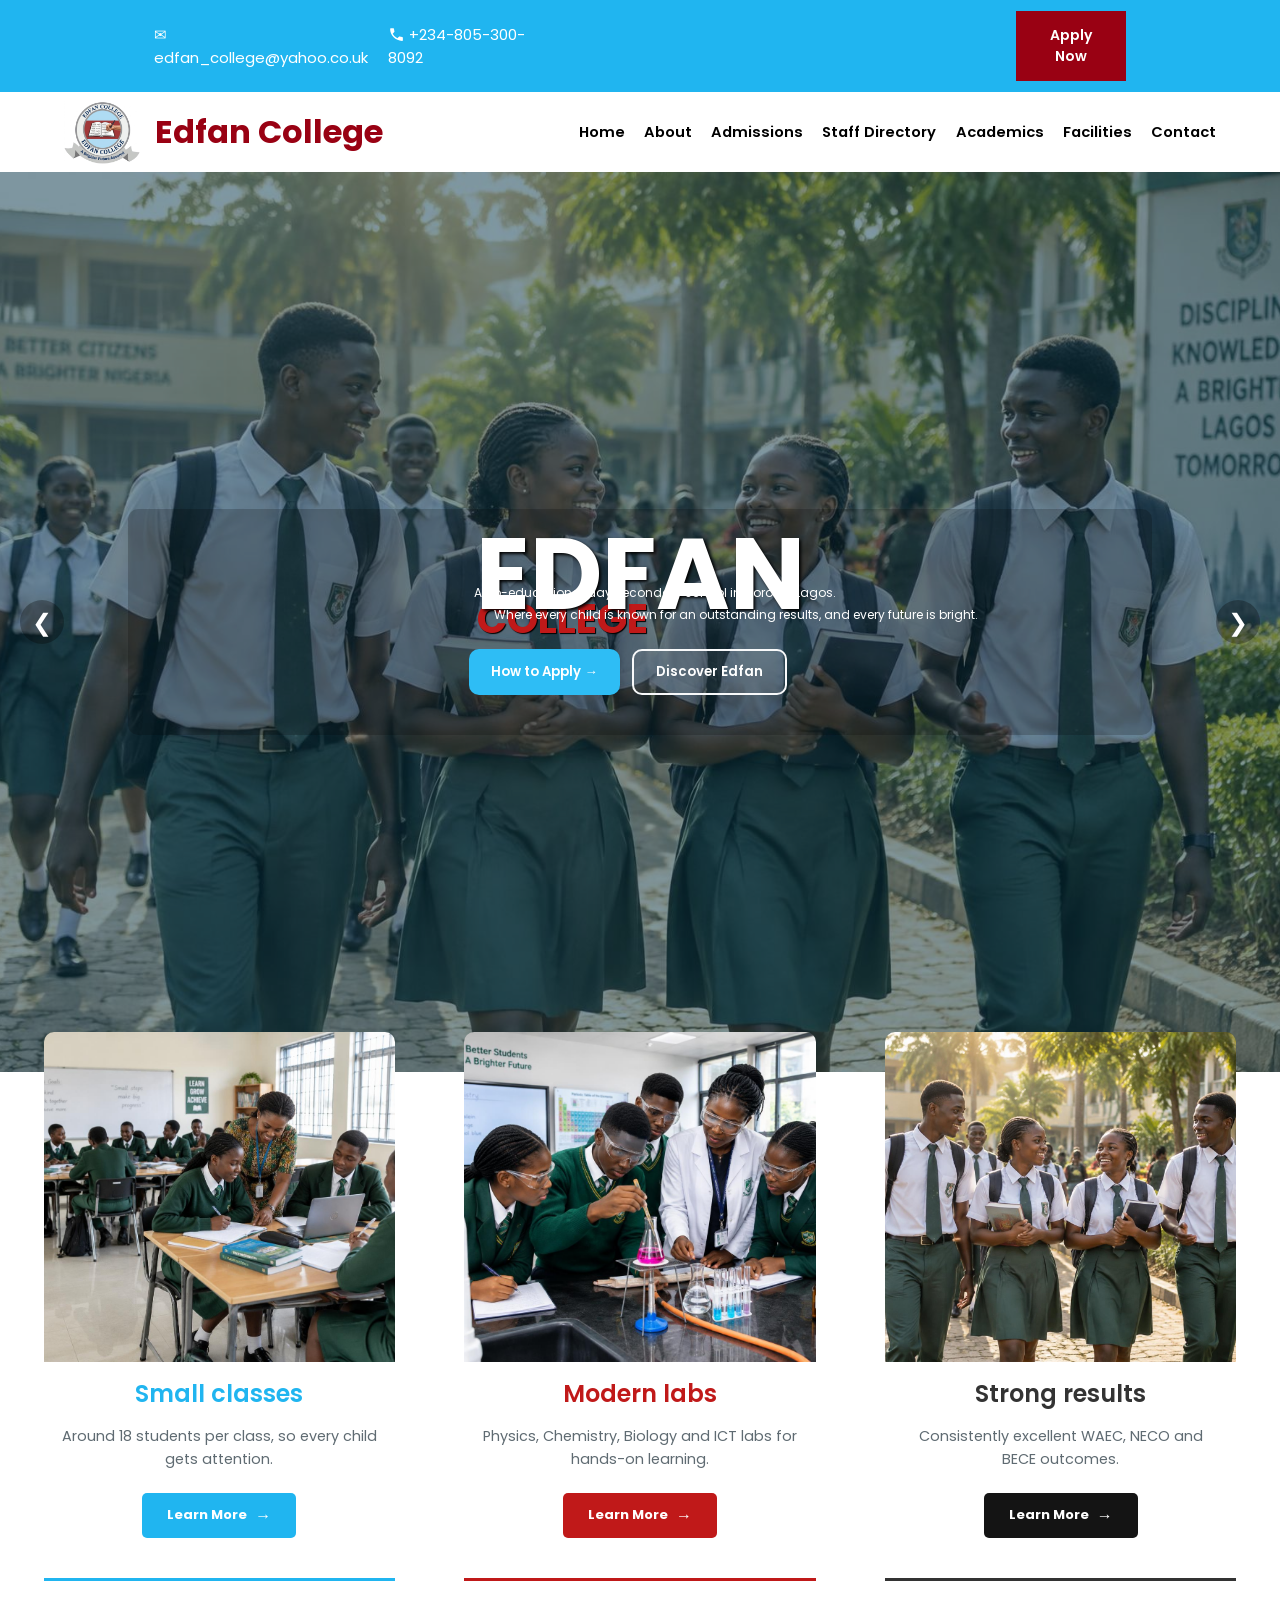
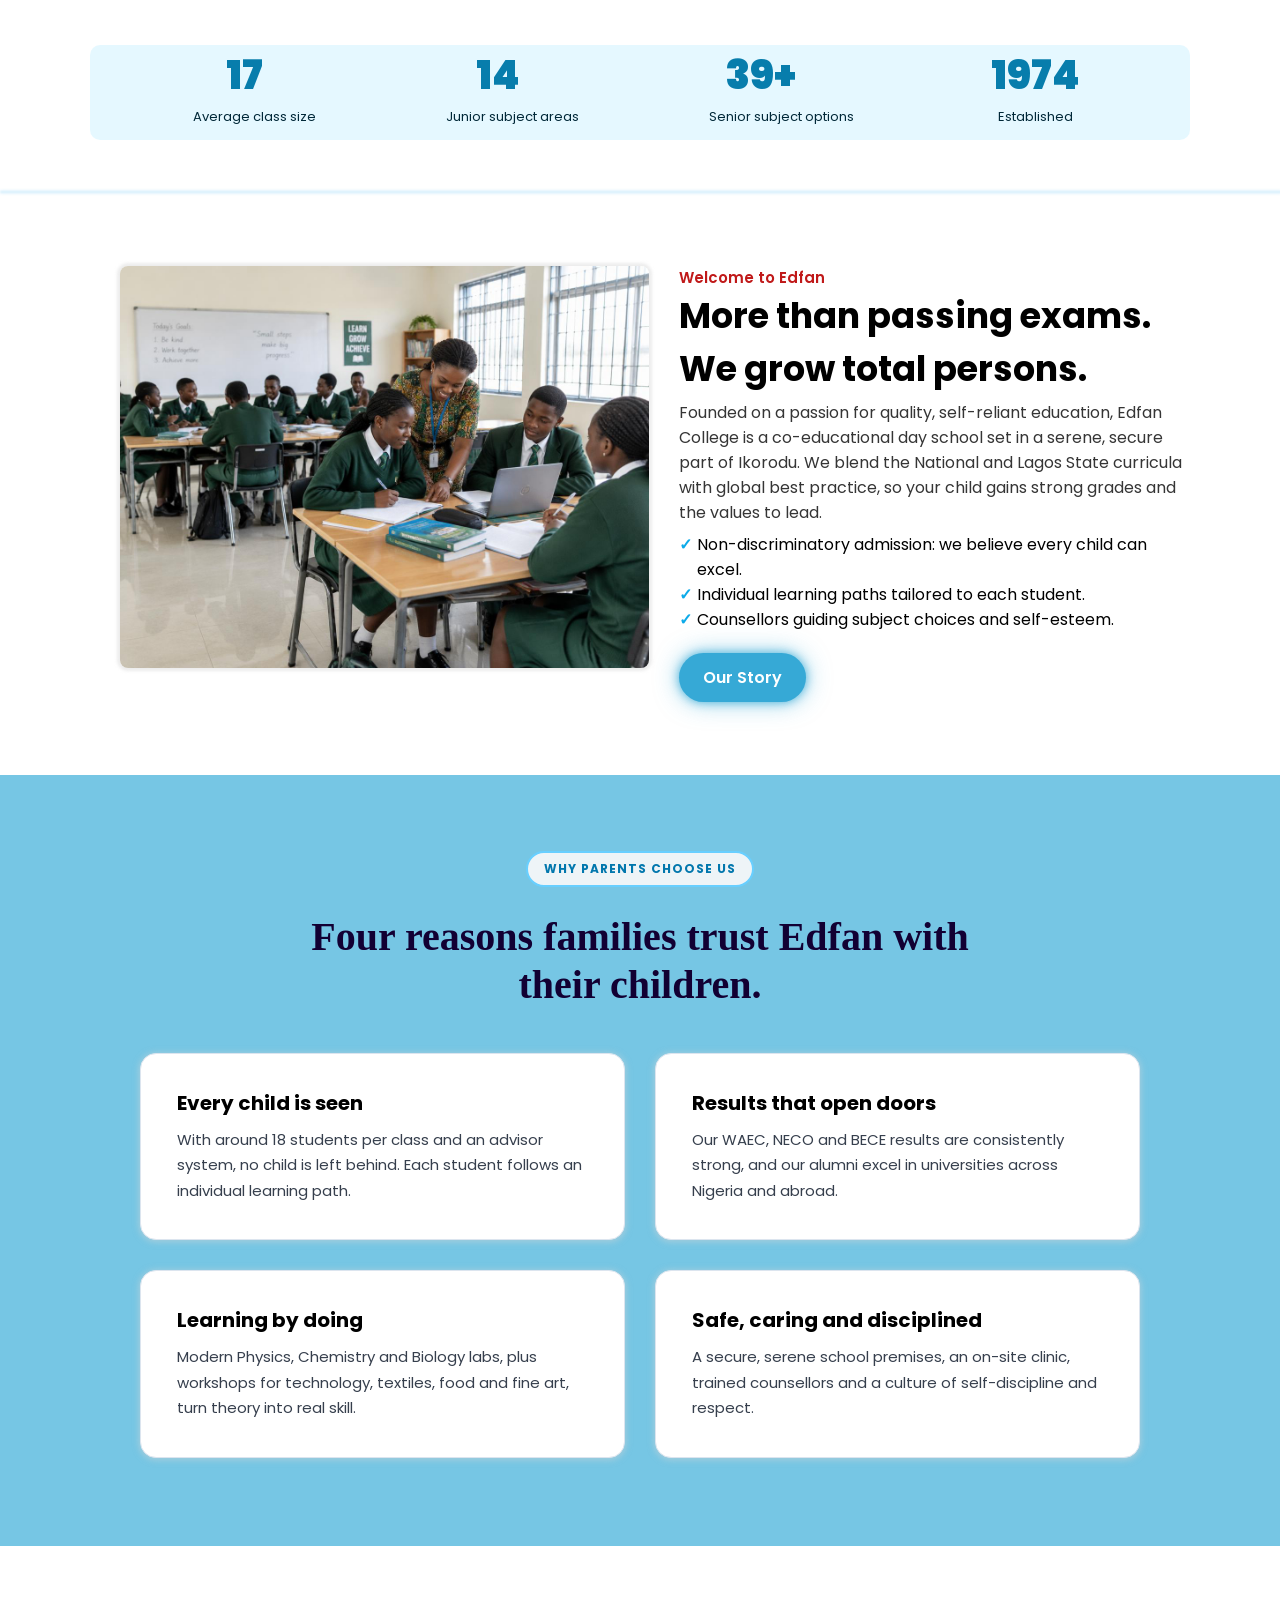
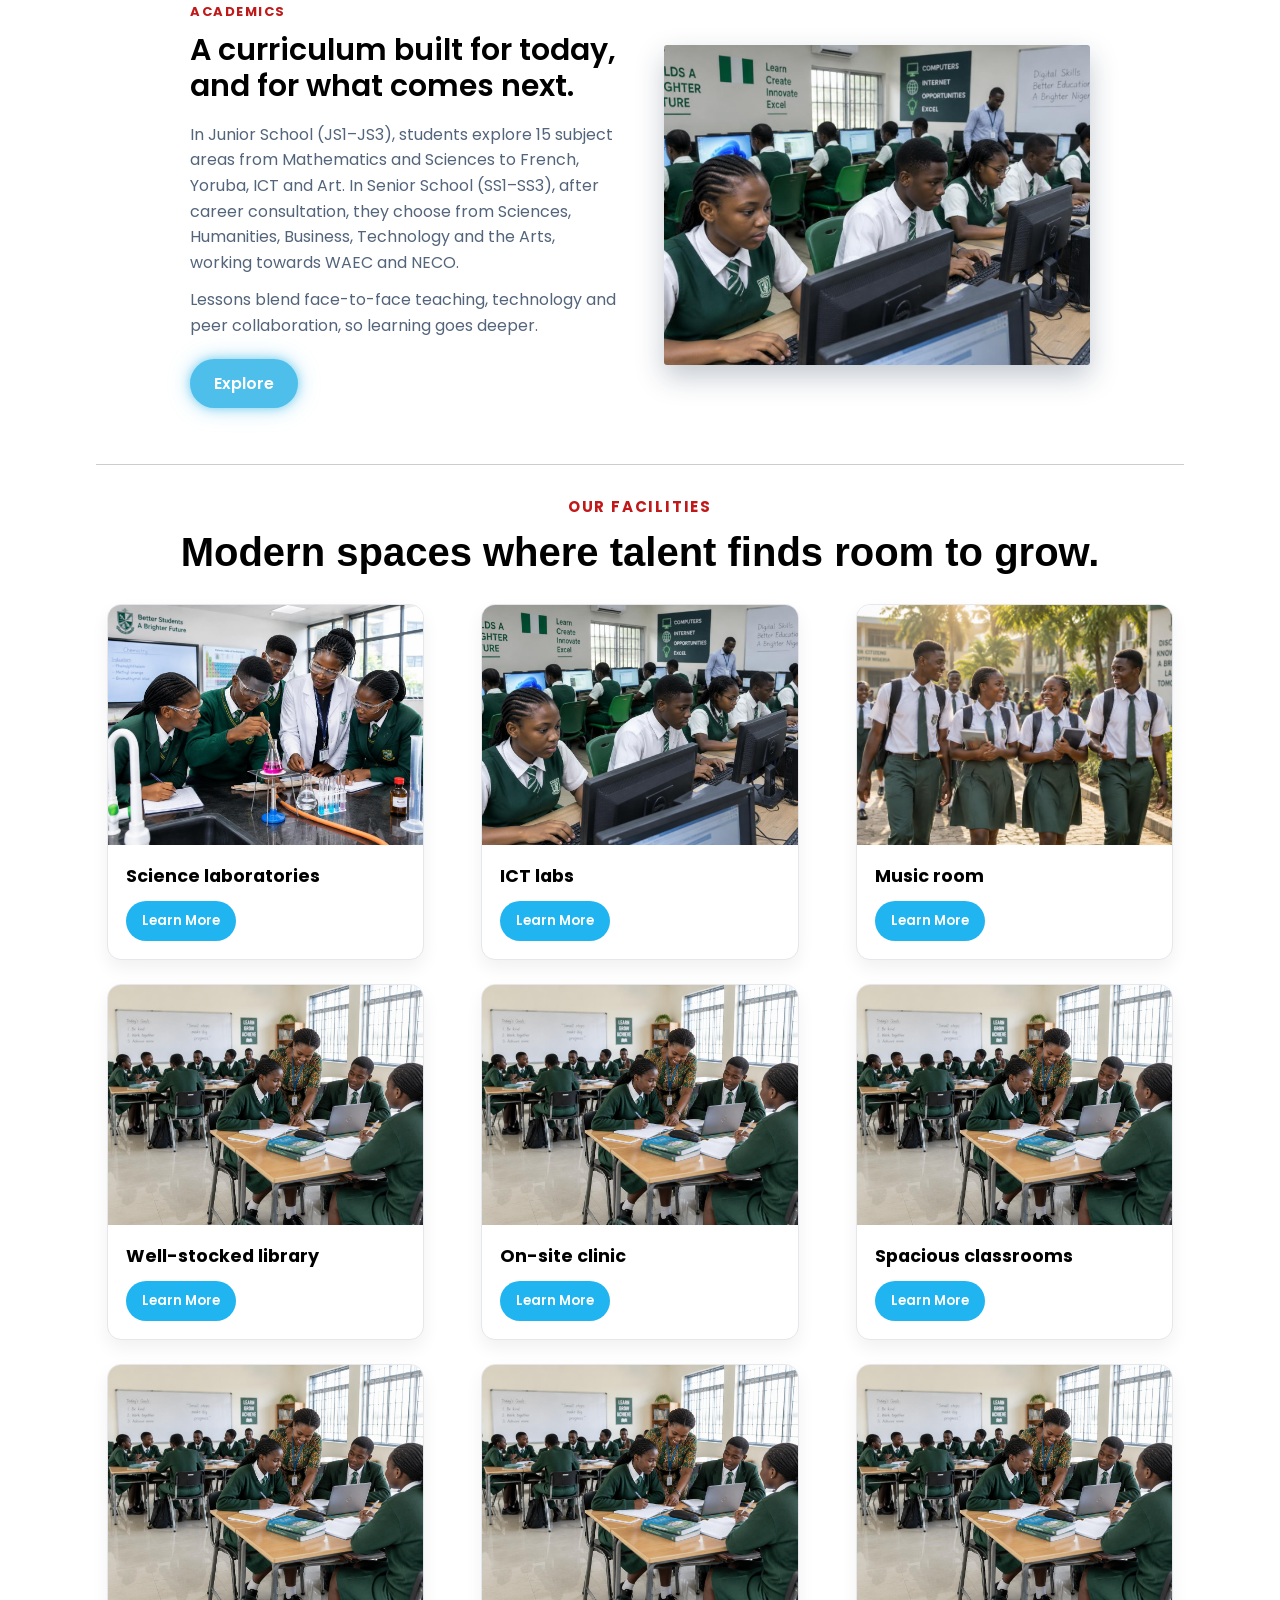
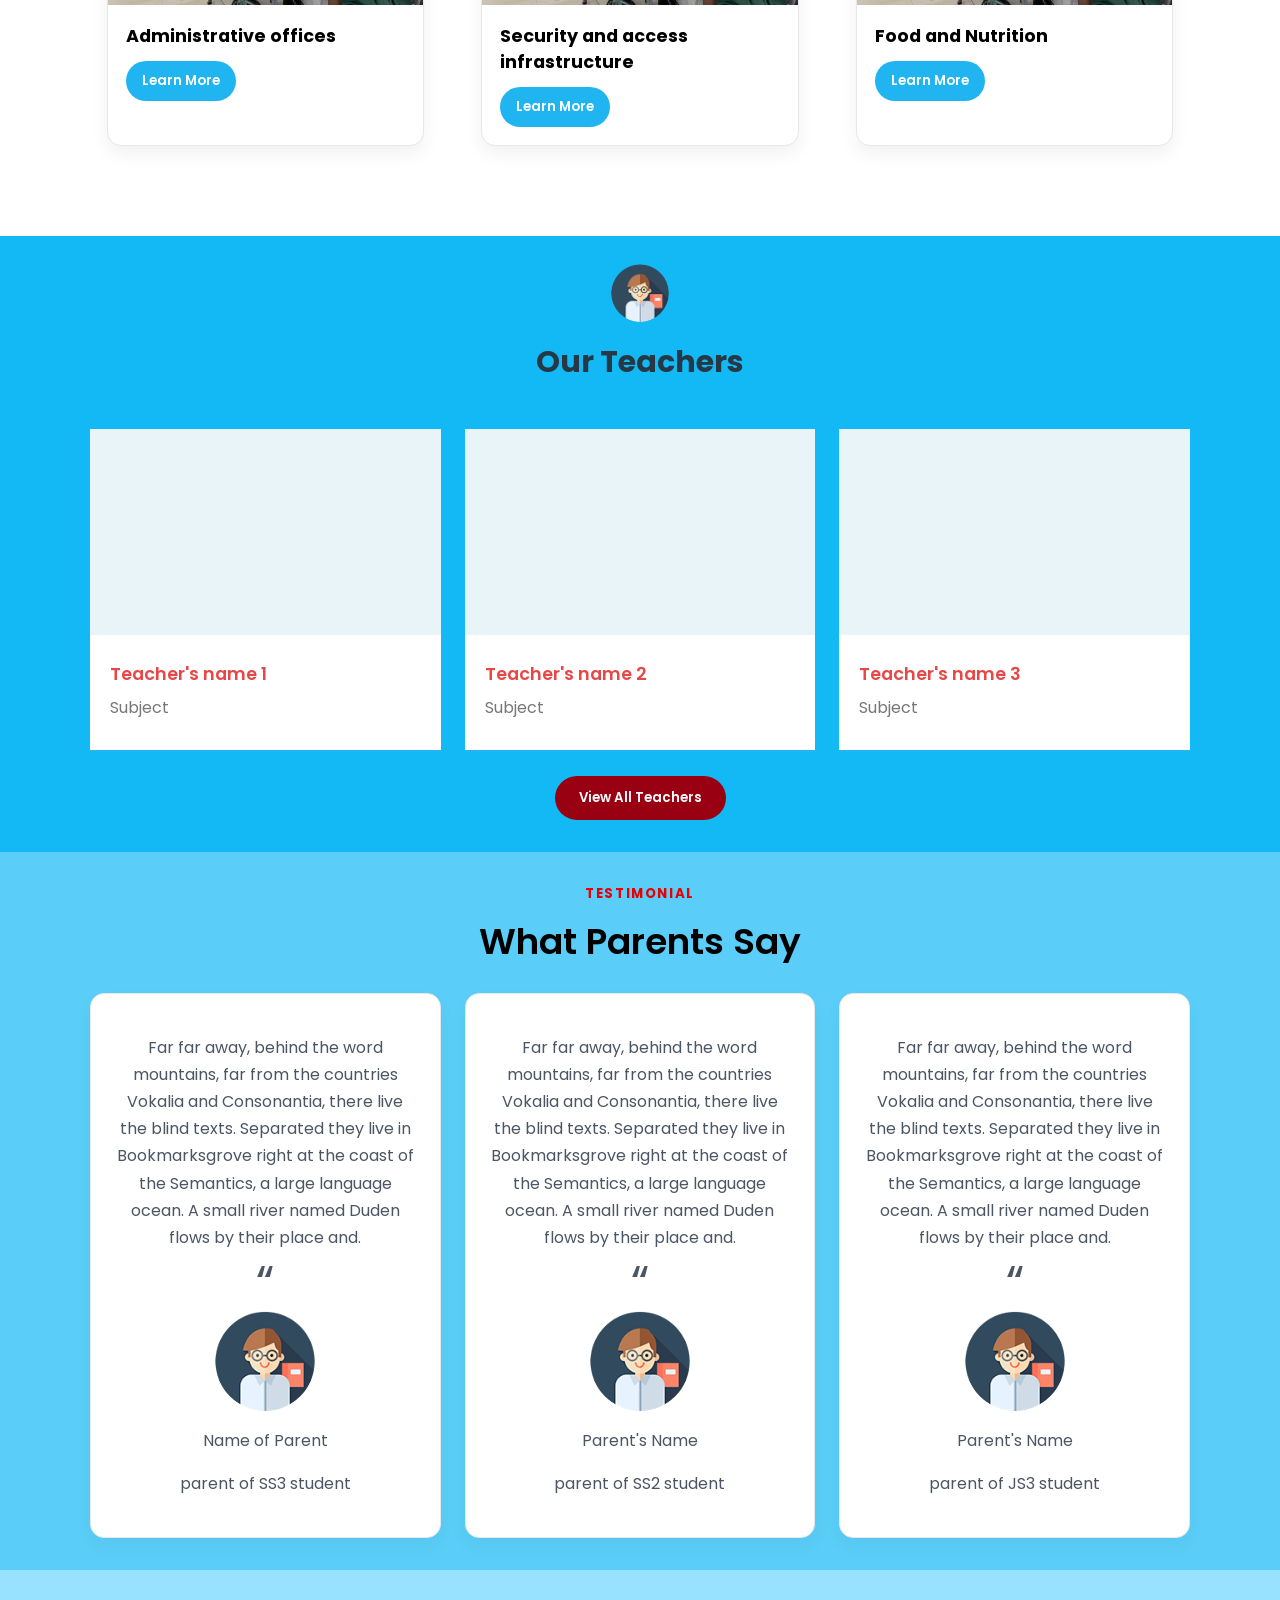
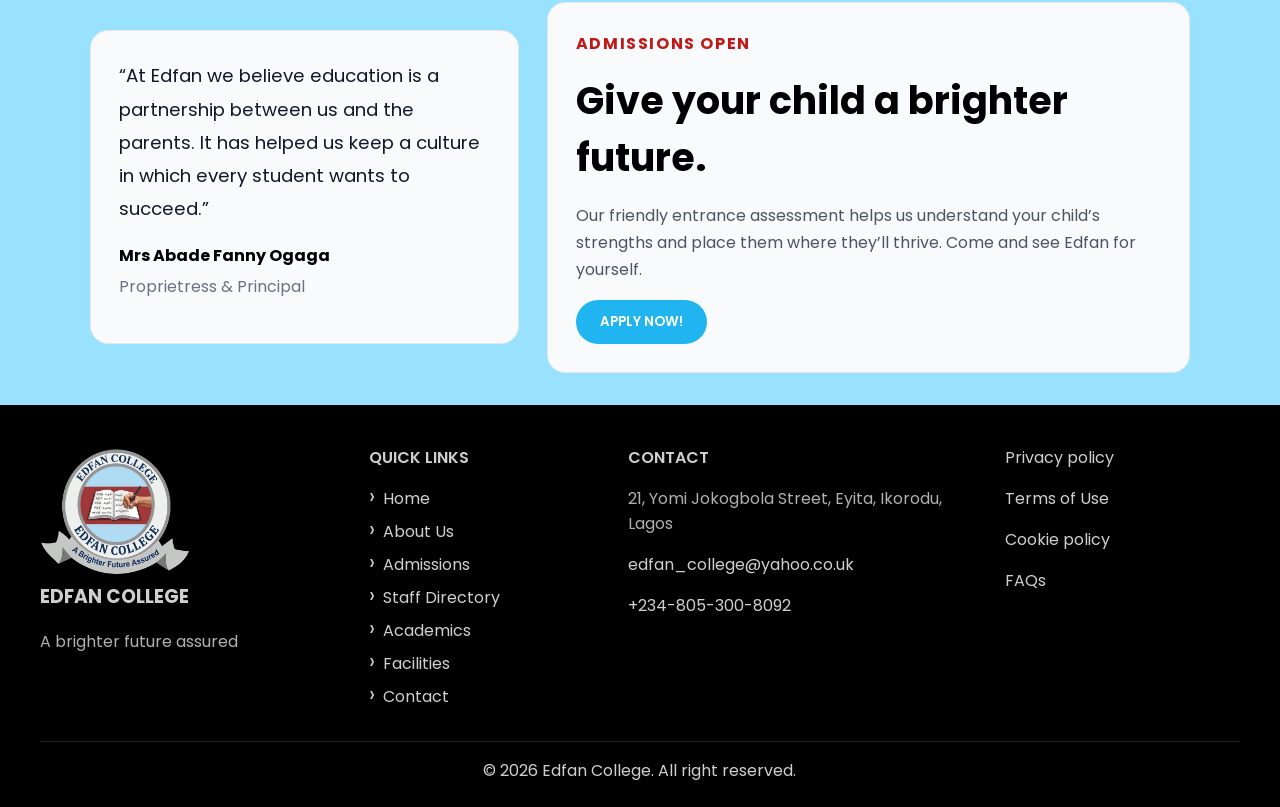
==== index.html @ 5530e199 "edfan edfan" ====
<!DOCTYPE html>
<html lang="en">

<head>
    <meta charset="UTF-8">
    <meta name="viewport" content="width=device-width, initial-scale=1.0">
    <title>Best school in Ikorodu, Lagos</title>
    <link rel="stylesheet" href="Edfanhome.css">
    <link rel="stylesheet" href="https://cdnjs.cloudflare.com/ajax/libs/font-awesome/6.5.1/css/all.min.css">
    <link rel="stylesheet"
        href="https://fonts.googleapis.com/css2?family=Questrial&family=Roboto:wght@400;700&family=Playfair+Display:wght@700&display=swap">
    <link rel="stylesheet" href="https://fonts.googleapis.com/css2?family=Playfair+Display:wght@600;700&display=swap">
    <link href="https://fonts.googleapis.com/css2?family=Poppins:wght@400;600;700&display=swap" rel="stylesheet">
    <link href="https://fonts.googleapis.com/css2?family=Kalam:wght@400;700&display=swap" rel="stylesheet">
</head>

<body id="homepage">
    <header>
        <div class="info-header">
            <p class="email-header">&#9993; edfan_college@yahoo.co.uk</p>
            <div class="phone-block">
            <p class="phone-header"><svg class="phone-icon" xmlns="http://www.w3.org/2000/svg" viewBox="0 0 24 24" aria-hidden="true">
    <path d="M6.62 10.79a15.053 15.053 0 006.59 6.59l2.2-2.2c.27-.27.67-.36 1.02-.24 1.12.37 2.33.57 3.57.57.55 0 1 .45 1 1V20c0 .55-.45 1-1 1-9.39 0-17-7.61-17-17 0-.55.45-1 1-1h3.5c.55 0 1 .45 1 1 0 1.25.2 2.45.57 3.57.11.35.03.74-.25 1.02l-2.2 2.2z"/>
  </svg> +234-805-300-8092</p>
  </div>
            <button id="apply-button" type="button" data-target="#admission">Apply Now</button>
        </div>
    </header>
    <div class="sticky-nav">
        <a href="#home"><img class="sticky-image" src="Edfan new logo.jpg" alt="Edfan College Logo"></a>
        <a class="nav-logo" href="#home">
            <h2 class="sticky-h2">Edfan College</h2>
        </a>
        <button class="nav-toggle" type="button" aria-expanded="false" aria-controls="primary-navigation"
            aria-label="Open navigation menu">
            <span></span>
            <span></span>
            <span></span>
        </button>
        <nav id="primary-navigation">
            <ul>
                <li><a href="#index.html">Home</a></li>
                <li><a href="#about.html">About</a></li>
                <li><a href="#admission.html">Admissions</a></li>
                <li><a href="#staff-directory.html">Staff Directory</a></li>
                <li><a href="#academics.html">Academics</a></li>
                <li><a href="#facilities.html">Facilities</a></li>
                <li><a href="#contact.html">Contact</a></li>
            </ul>
        </nav>
    </div>
    <main>
        <section class="hero-section" id="home">
            <div class="slide slide1"></div>
            <div class="slide slide2"></div>
            <div class="slide slide3"></div>
            <div class="hero-overlay"></div>

            <button class="slide-btn prev" aria-label="Previous image">&#10094;</button>
            <button class="slide-btn next" aria-label="Next image">&#10095;</button>

            <div class="hero-content">
                <div class="hero-text">
                    <h1 class="hero-h1">EDFAN</h1>
                    <h2 class="hero-h2">COLLEGE</h2>
                    <p class="hero-p1">A co-educational day secondary school in Ikorodu, Lagos.</p>
                    <p class="hero-p2">Where every child is known for an outstanding results, and every future is
                        bright.
                    </p>
                </div>

                <div class="hero-actions">
                    <button id="hero-start">How to Apply →</button>
                    <button id="hero-discover">Discover Edfan</button>
                </div>

            </div>
        </section>



        <section class="feature-showcase" id="about">
            <div class="feature-cards">
                <article class="feature-card">
                    <div class="card-image">
                        <img src="classroom.jpg" alt="Pre Kindergarten">
                    </div>
                    <div class="card-body1">
                        <h3 class="title-blue">Small classes</h3>
                        <p>Around 18 students per class, so every child gets attention.</p>
                        <a href="#about" class="learn-more btn-blue">Learn More <span>→</span></a>
                    </div>
                </article>

                <article class="feature-card">
                    <div class="card-image">
                        <img src="labs.jpg" alt="Kindergarten">
                    </div>
                    <div class="card-body2">
                        <h3 class="title-red">Modern labs</h3>
                        <p>Physics, Chemistry, Biology and ICT labs for hands-on learning.</p>
                        <a href="#academics" class="learn-more btn-red">Learn More <span>→</span></a>
                    </div>
                </article>

                <article class="feature-card">
                    <div class="card-image">
                        <img src="hero.jpg" alt="Elementary">
                    </div>
                    <div class="card-body3">
                        <h3 class="title-orange">Strong results</h3>
                        <p>Consistently excellent WAEC, NECO and BECE outcomes.</p>
                        <a href="#admission" class="learn-more btn-orange">Learn More <span>→</span></a>
                    </div>
                </article>
            </div>
        </section>

        <div class="statistics">
            <div id="class">
                <h2>18</h2>
                <p>Average class size</p>
            </div>
            <div id="subject">
                <h2>15</h2>
                <p>Junior subject areas</p>
            </div>
            <div id="sub-options">
                <h2>40+</h2>
                <p>Senior subject options</p>
            </div>
            <div id="establish">
                <h2>2008</h2>
                <p>Established</p>
            </div>
        </div>
        <div class="line-divider"></div>
        <article class="about-section">
            <div class="about-edfan">
                <img src="classroom.jpg" alt="Edfan school premises">
                <p id="about-welcome">Welcome to Edfan</p>
                <h2>More than passing exams. We grow total persons.</h2>
                <p>Founded on a passion for quality, self-reliant education, Edfan College is a co-educational day
                    school set in a serene, secure part of Ikorodu. We blend the National and Lagos State curricula with
                    global best practice, so your child gains strong grades and the values to lead.</p>
                <ul>
                    <li><span>✓</span>Non-discriminatory admission: we believe every child can excel.</li>
                    <li><span>✓</span>Individual learning paths tailored to each student.</li>
                    <li><span>✓</span>Counsellors guiding subject choices and self-esteem.</li>
                </ul>
                <button class="about-story-button" type="button">Our Story</button>
            </div>
        </article>

        <section class="parents">
            <div class="child">
                <p>Why parents choose us</p>
                <h3>Four reasons families trust Edfan with their children.</h3>
                <div>
                    <h3>Every child is seen</h3>
                    <p>With around 18 students per class and an advisor system, no child is left behind.
                        Each student follows an individual learning path.</p>
                </div>
                <div>
                    <h3>Results that open doors</h3>
                    <p>Our WAEC, NECO and BECE results are consistently strong, and our alumni excel in universities
                        across
                        Nigeria and abroad.</p>
                </div>
                <div>
                    <h3>Learning by doing</h3>
                    <p>Modern Physics, Chemistry and Biology labs, plus workshops for technology, textiles, food and
                        fine
                        art, turn theory into real skill.</p>
                </div>
                <div>
                    <h3>Safe, caring and disciplined</h3>
                    <p>A secure, serene school premises, an on-site clinic, trained counsellors and a culture of
                        self-discipline and respect.</p>
                </div>
            </div>
        </section>
        <article class="academics" id="academics">
            <div class="academics-content">
                <p>Academics</p>
                <h3>A curriculum built for today, and for what comes next.</h3>
                <p>In Junior School (JS1–JS3), students explore 15 subject areas from Mathematics and Sciences to
                    French, Yoruba, ICT and Art. In Senior School (SS1–SS3), after career consultation, they choose from
                    Sciences, Humanities, Business, Technology and the Arts, working towards WAEC and NECO.</p>
                <p>Lessons blend face-to-face teaching, technology and peer collaboration, so learning goes deeper.</p>
                <button class="academics-story-button" type="button">Explore</button>
                <img src="ICT lab.jpg" alt="Edfan students learning together in a science laboratory">
            </div>
        </article>
        <section class="facilities" id="facilities">
            <p>Our Facilities</p>
            <h3>Modern spaces where talent finds room to grow.</h3>
            <div class="facility-grid">
                <div class="facility-item">
                    <img src="labs.jpg" alt="Science lab pic">
                    <h4>Science laboratories</h4>
                    <button type="button">Learn More</button>
                </div>
                <div class="facility-item">
                    <img src="ICT lab.jpg" alt="Ict labs pic">
                    <h4>ICT labs</h4>
                    <button type="button">Learn More</button>
                </div>
                <div class="facility-item">
                    <img src="hero.jpg" alt="Music room pic">
                    <h4>Music room</h4>
                    <button type="button">Learn More</button>
                </div>
                <div class="facility-item">
                    <img src="classroom.jpg" alt="Library-pic">
                    <h4>Well-stocked library</h4>
                    <button type="button">Learn More</button>
                </div>
                <div class="facility-item">
                    <img src="classroom.jpg" alt="Clinic pic">
                    <h4>On-site clinic</h4>
                    <button type="button">Learn More</button>
                </div>
                <div class="facility-item">
                    <img src="classroom.jpg" alt="Spacious classrooms pic">
                    <h4>Spacious classrooms</h4>
                    <button type="button">Learn More</button>
                </div>
                <div class="facility-item">
                    <img src="classroom.jpg" alt="administrative office">
                    <h4>Administrative offices</h4>
                    <button type="button">Learn More</button>
                </div>
                <div class="facility-item">
                    <img src="classroom.jpg" alt="security pic">
                    <h4>Security and access infrastructure</h4>
                    <button type="button">Learn More</button>
                </div>
                <div class="facility-item">
                    <img src="classroom.jpg" alt="food and nutrition pic">
                    <h4>Food and Nutrition</h4>
                    <button type="button">Learn More</button>
                </div>
            </div>
        </section>
        <section class="teachers" id="staff-directory">
            <img class="teachers-title-avatar" src="teacher-title.png" alt="">
            <h2>Our Teachers</h2>
            <div class="teacher-grid">
                <div class="teacher-card">
                    <div class="teacher-photo" aria-hidden="true"></div>
                    <div class="teacher-info">
                        <p>Teacher's name 1</p>
                        <p>Subject</p>
                    </div>
                </div>
                <div class="teacher-card">
                    <div class="teacher-photo" aria-hidden="true"></div>
                    <div class="teacher-info">
                        <p>Teacher's name 2</p>
                        <p>Subject</p>
                    </div>
                </div>
                <div class="teacher-card">
                    <div class="teacher-photo" aria-hidden="true"></div>
                    <div class="teacher-info">
                        <p>Teacher's name 3</p>
                        <p>Subject</p>
                    </div>
                </div>
            </div>
            <button type="button">View All Teachers</button>
        </section>
        <section class="testimonials">
            <h5>TESTIMONIAL</h5>
            <p class="testimonial-heading">What Parents Say</p>
            <div class="testimonial-grid">
                <article class="testimonial-card">
                    <p>Far far away, behind the word mountains, far from the countries Vokalia and Consonantia, there
                        live
                        the blind texts. Separated they live in Bookmarksgrove right at the coast of the Semantics, a
                        large
                        language ocean.
                        A small river named Duden flows by their place and.</p>
                    <p class="quote-mark">“</p>
                    <img class="parent1" src="teacher-title.png" alt="image of parent 1">
                    <p>Name of Parent</p>
                    <p>parent of SS3 student</p>
                </article>
                <article class="testimonial-card">
                    <p>Far far away, behind the word mountains, far from the countries Vokalia and Consonantia, there
                        live
                        the blind texts. Separated they live in Bookmarksgrove right at the coast of the Semantics, a
                        large
                        language ocean.
                        A small river named Duden flows by their place and.</p>
                    <p class="quote-mark">“</p>
                    <img class="parent2" src="teacher-title.png" alt="image of parent 2">
                    <p>Parent's Name</p>
                    <p>parent of SS2 student</p>
                </article>
                <article class="testimonial-card">
                    <p>Far far away, behind the word mountains, far from the countries Vokalia and Consonantia, there
                        live
                        the blind texts. Separated they live in Bookmarksgrove right at the coast of the Semantics, a
                        large
                        language ocean.
                        A small river named Duden flows by their place and.</p>
                    <p class="quote-mark">“</p>
                    <img class="parent3" src="teacher-title.png" alt="image of parent 3">
                    <p>Parent's Name</p>
                    <p>parent of JS3 student</p>
                </article>
            </div>
        </section>
        <section class="admissions" id="admission">
            <div class="admission-quote">
                <p>“At Edfan we believe education is a partnership between us and the parents.
                    It has helped us keep a culture in which every student wants to succeed.”</p>
                <p>Mrs Abade Fanny Ogaga</p>
                <p>Proprietress & Principal</p>
            </div>
            <div class="admission-panel">
                <p>Admissions open</p>
                <h3>Give your child a brighter future.</h3>
                <p>Our friendly entrance assessment helps us understand your child’s strengths and place them where
                    they’ll thrive.
                    Come and see Edfan for yourself.</p>
                <button type="button">APPLY NOW!</button>
            </div>
        </section>
    </main>
    <footer id="contact">
        <div class="footer-brand">
            <img src="Edfan footer logo.png" alt="Edfan College logo" height="130px" width="150px">
            <h3>EDFAN COLLEGE</h3>
            <p>A brighter future assured</p>
        </div>
        <div class="footer-links">
            <p>QUICK LINKS</p>
            <ul>
                <li><a href="#home">Home</a></li>
                <li><a href="#about">About Us</a></li>
                <li><a href="#admission">Admissions</a></li>
                <li><a href="#staff-directory">Staff Directory</a></li>
                <li><a href="#academics">Academics</a></li>
                <li><a href="#facilities">Facilities</a></li>
                <li><a href="#contact">Contact</a></li>
            </ul>
        </div>
        <div class="footer-contact">
            <p>CONTACT</p>
            <p>21, Yomi Jokogbola Street, Eyita, Ikorodu, Lagos</p>
            <p><a href="mailto:edfan_college@yahoo.co.uk">edfan_college@yahoo.co.uk</a></p>
            <p><a href="tel:+2348053008092">+234-805-300-8092</a></p>
        </div>
        <div class="footer-meta">
            <p><a href="#privacy">Privacy policy</a></p>
            <p><a href="#terms">Terms of Use</a></p>
            <p><a href="#cookies">Cookie policy</a></p>
            <p><a href="#faqs">FAQs</a></p>
        </div>
        <p class="copyright">&copy; 2026 Edfan College. All right reserved.</p>
    </footer>
    <script src="Edfan.js"></script>
</body>

</html>
---- Edfanhome.css ----
*{
    font-family: 'poppins';
}

body {
    margin: 0;
    padding: 0;
    position: relative;
    top: 0;
    font-family: 'Poppins';

    button {
        font-family: 'poppins';
    }

    header {
        margin: 0;
    }

    .info-header {
        background-color: rgb(32, 181, 240);
        margin-top: 0px;
        display: flex;
        flex-direction: row;
        align-items: center;
        font-size: 15px;
        color: white;

    }

    .email-header {
        margin: 0;
        margin-left: 450px;
        font-family: 'poppins';
    }

    .phone-block {
        display: flex;
        flex-direction: row;
        justify-content: center;
        align-items: center;
        padding: 0;
        box-sizing: border-box;
    }

    .phone-header {
        padding-left: 20px;
        color: white;
        font-family: 'poppins';
    }

    .phone-icon {
        position: relative;
        top: 3px;
        fill: white;
        height: auto;
        width: clamp(10px, 1.5vw, 17px)
    }

    #apply-button {
        position: relative;
        top: 0px;
        padding: 17px;
        margin-left: 450px;
        background-color: rgb(153, 1, 19);
        border: none;
        cursor: pointer;
        color: white;
        font-size: 14px;
        font-weight: 600;
        height: 100%;

    }

    #apply-button:hover {
        background-color: rgb(250, 26, 26);
    }

    .sticky-nav {
        display: flex;
        flex-direction: row;
        align-items: center;
        text-align: center;
        position: sticky;
        top: 0;
        z-index: 1000;
        background-color: white;
    }

    .sticky-nav a {
        text-decoration: none;

    }

    .sticky-image {
        height: 90px;
        width: 110px;
        margin-left: 110px;
        margin-top: 3px;
        margin-bottom: 3px;
    }

    .sticky-h2 {
        text-decoration: none;
        color: rgb(153, 1, 19);
        margin-right: 0px;
        margin-top: 0;
        margin-left: 3px;
        margin-bottom: 0;
        padding: 0;
        font-size: 35px;
        font-family: 'poppins';
    }

    li {
        display: flex;
    }

    ul {
        margin-top: 0;
        margin-bottom: 0;
        padding-left: 0;

    }

    nav ul {
        display: flex;
        flex-direction: row;
        text-align: center;
        align-items: center;
        gap: 26px;
        text-decoration: none;
        list-style: none;
        margin-left: 185px;

    }

    nav a {
        text-decoration: none;
        color: black;
        font-weight: 600;
        font-size: 18px;
        font-family: 'poppins';

    }

    nav a:hover {
        color: darkred;
    }

    .nav-logo {
        display: flex;
        text-decoration: none;
    }

    .hero-section {
        position: relative;
        /* the slides and overlay are positioned inside this */
        width: 100%;
        margin: 0;
        height: 100dvh;
        overflow: hidden;
        /* keeps the images inside the hero */
        display: flex;
        justify-content: center;
        align-items: center;
        text-align: center;
        flex-direction: column;
    }

    #hero-start {
        position: relative;
        z-index: 2;
        padding: 20px 30px;
        font-size: 18px;
        color: black;
        margin-right: 8px;
        margin-left: 100px;
        background-color: rgb(46, 189, 245);
        border: none;
        border-radius: 10px;
        color: white;
        font-weight: 600;
        font-family: 'poppins';
        cursor: pointer;
    }

    #hero-discover {
        position: relative;
        z-index: 2;
        padding: 20px 30px;
        font-size: 18px;
        color: black;
        margin-right: 100px;
        background-color: rgba(255, 255, 255, 0.068);
        border: 2px solid rgb(248, 249, 250);
        border-radius: 10px;
        color: white;
        font-weight: 600;
        font-family: 'poppins';
        cursor: pointer;
    }

    #hero-start #hero-discover {
        top: -10px;
        padding: 20px 30px;
        font-size: 18px;
        box-shadow: 0px 0px 1.5px 1px gray;
        border-radius: 8px;
        transition: transform 0.1s ease;

    }

    #hero-start:hover {
        background-color: gray;
        color: white;
    }

    #hero-discover:hover {
        background-color: gray;
    }

    #hero-start:hover,
    #hero-discover:hover {
        transform: translateY(-2px);
    }

    #hero-start:active,
    #hero-discover:active {
        animation: bounce 0.2s ease;
    }

    @keyframes bounce {
        0% {
            transform: translateY(0);
        }

        30% {
            transform: translateY(-12px);
        }

        50% {
            transform: translateY(0);
        }

        70% {
            transform: translateY(-6px);
        }

        100% {
            transform: translateY(-0);
        }
    }

    .hero-content {
        background-color: rgba(0, 0, 0, 0.2);
        border-radius: 10px;
        width: 80%;
        height: 65%;
        padding: 0;
        box-sizing: border-box;
        width: min(90%, 1000px);
        height: auto;
        padding: clamp(28px, 5vw, 60px) 24px;
    }

    .hero-section {
        height: auto;
        min-height: min(100svh, 900px);
    }


    .hero-h1 {
        margin: 0;
        font-size: clamp(64px, 11vw, 70px);
        margin: 0;
        position: relative;
        z-index: 2;
        color: white;
        padding: 0;
        margin-bottom: 0;
        font-size: 130px;
        font-family: 'poppins';
        text-shadow: 2px 2.2px 3.4px rgb(2, 2, 2);
    }


    .hero-h2 {
        top: 0;
        padding: 0;
        font-size: clamp(34px, 5vw, 40px);
        line-height: 1.15;
    }


    .hero-p1 {
        top: 0;
        max-width: 720px;
        margin: 12px auto 0;
        font-size: clamp(14px, 1.5vw, 18px);
        line-height: 1.6;
    }

    .hero-p2 {
        top: 0;
        max-width: 720px;
        margin: 24px auto 0;
        font-size: clamp(14px, 1.5vw, 16px);
        line-height: 1.6;
    }

    .hero-actions {
        position: relative;
        margin-top: -50px;
        margin-bottom: 30px;
        transform: translateX(-12px);
    }



    #hero-start,
    #hero-discover {
        margin: 10px 6px 0;
        padding: 12.6px 21.6px;
        font-size: 14.4px;
    }

    #hero-start {
        margin-left: 100px;
    }


    /* Slides fade in and out when the "active" class is added or removed */
    .slide {
        position: absolute;
        inset: 0;
        background-size: cover;
        background-position: center;
        opacity: 0;
        z-index: 0;
        transition: opacity 1s ease;
    }

    .slide.active {
        opacity: 1;
    }

    /* Arrow buttons */
    .slide-btn {
        position: absolute;
        top: 50%;
        transform: translateY(-50%);
        z-index: 3;
        background: rgba(0, 0, 0, 0.3);
        color: white;
        border: none;
        border-radius: 50%;
        width: 44px;
        height: 44px;
        font-size: 24px;
        cursor: pointer;
    }

    .slide-btn:hover {
        background: rgba(0, 0, 0, 0.6);
    }

    .prev {
        left: 20px;
    }

    .next {
        right: 20px;
    }

    .slide1 {
        background-image: url("hero.jpg");
        animation-delay: 0s;
    }

    .slide2 {
        background-image: url("ICT lab.jpg");
        animation-delay: 7s;
        /* starts when slide 1 finishes */
    }

    .slide3 {
        background-image: url("labs.jpg");
        animation-delay: 14s;
    }

    /* The transparent skyblue layer over all the images */
    .hero-overlay {
        position: absolute;
        inset: 0;
        background-color: rgba(2, 51, 71, 0.5);
        /* skyblue at 50% opacity */
        z-index: 1;
    }

    /* The text sits above the overlay */
    .hero-content {
        position: relative;
        z-index: 2;
    }

    .feature-showcase {
        background: white;
        padding: 0 0 40px;
        margin-bottom: 0px;
    }

    .feature-cards {
        width: min(1250px, calc(100% - 48px));
        max-width: 1250px;
        margin: 0 auto;
        display: grid;
        grid-template-columns: repeat(3, minmax(0, 1fr));
        gap: 30px;
        align-items: start;
    }

    .feature-card {
        position: relative;
        top: -40px;
        z-index: 2;
        box-sizing: border-box;
        width: 90%;
        justify-self: center;
        background: transparent;
        padding: 0 0 0;
        margin-right: 0;
        margin-bottom: 0px;
        border-radius: 10px 10px 0px 0px;

    }

    .card-image {
        width: 100%;
        height: 330px;
        overflow: hidden;
        border-radius: 10px 10px 0 0;
    }

    .card-image img {
        width: 100%;
        height: 100%;
        object-fit: cover;
        display: block;
    }

    .card-body1 {
        text-align: center;
        padding: 18px 18px 0;
        border-bottom: 3px solid rgb(32, 181, 240);
    }

    .card-body2 {
        text-align: center;
        padding: 18px 18px 0;
        border-bottom: 3px solid rgb(192, 25, 25);
    }

    .card-body3 {
        text-align: center;
        padding: 18px 18px 0;
        border-bottom: 3px solid rgb(51, 51, 51);
    }

    .card-body1,
    .card-body2,
    .card-body3 {
        padding-bottom: 40px;

    }

    .card-body1 h3,
    .card-body2 h3,
    .card-body3 h3 {
        margin: 0 0 16px;
        font-size: clamp(1.5rem, 0.5vw, 2rem);
        line-height: 1.2;
        font-weight: 600;
        font-family: 'poppins';
    }

    .title-blue {
        color: rgb(32, 181, 240);
    }

    .title-red {
        color: rgb(192, 25, 25);
    }

    .title-orange {
        color: rgb(51, 51, 51);
    }

    .card-body1 p,
    .card-body2 p,
    .card-body3 p {
        margin: 0 auto 22px;
        max-width: 340px;
        color: #5f6b72;
        font-size: 0.9rem;
        line-height: 1.6;
        font-family: 'poppins';
    }

    .learn-more {
        display: inline-flex;
        align-items: center;
        justify-content: center;
        min-width: 150px;
        padding: 10px 2px;
        border-radius: 5px;
        color: #fff;
        font-weight: 700;
        text-decoration: none;
        font-size: 13px;
        font-family: 'poppins';
        margin: 0 auto;
        transition: transform 0.2s ease, opacity 0.2s ease;
    }

    .learn-more:hover {
        transform: translateY(-1px);
        opacity: 0.95;
    }

    .learn-more span {
        margin-left: 8px;
        font-size: 1rem;


    }

    .btn-blue {
        background: rgb(32, 181, 240);

    }

    .btn-red {
        background: rgb(192, 25, 25);
    }

    .btn-orange {
        background: rgb(20, 20, 20);
    }

    @media (max-width: 900px) {
        .feature-cards {
            grid-template-columns: repeat(2, minmax(0, 1fr));
        }

        .card-image {
            height: 280px;
        }
    }

    @media (max-width: 600px) {
        .feature-showcase {
            padding: 0 14px 24px;
        }

        .feature-cards {
            grid-template-columns: 1fr;
            gap: 18px;
        }

        .feature-card {
            top: 20px;
        }

        .card-image {
            height: 220px;
        }

        .card-body1,
        .card-body2,
        .card-body3 {
            padding-top: 16px;
        }

        .card-body1 h3,
        .card-body2 h3,
        .card-body3 h3 {
            font-size: 1.25rem;
        }

        .card-body1 p,
        .card-body2 p,
        .card-body3 p {
            font-size: 0.8rem;
        }

        .learn-more {
            min-width: 60px;
            padding: 10px;
        }
    }

    @keyframes slideFade {
        0% {
            opacity: 0;
        }

        5% {
            opacity: 1;
        }

        /* fades in */
        33% {
            opacity: 1;
        }

        /* stays visible for about 7 seconds */
        38% {
            opacity: 0;
        }

        /* fades out while the next image fades in */
        100% {
            opacity: 0;
        }
    }

    .about-edfan {}

    .about-edfan img {
        position: relative;
        z-index: 2;
        float: left;
        max-width: 65%;
        max-height: 65%;
        min-width: 40%;
        min-height: 40%;
        margin: 30px;
        margin-top: -20px;
        margin-bottom: 0;
        overflow-y: scroll;
        border-radius: 8px;
        box-shadow: 0px 0px 3px 3px #dddddd85;
    }

    .about-edfan p,
    .about-edfan h2 {
        font-family: 'poppins';
        margin: auto;
    }

    .about-edfan h2 {
        font-size: 35px;
    }

    #about-welcome {
        color: rgb(192, 25, 25);
        margin-top: -20px;
        font-weight: 600;
        font-size: 15px;
    }

    .about-edfan p {
        color: #353535;
        margin-top: 5px;
        font-size: 16px;
    }

    .about-section {
        width: min(1100px, calc(100% - 48px));
        margin-left: auto;
        margin-right: auto;
        flex-wrap: wrap;
        max-width: 1100px;
        display: flex;
        margin-top: 130px;
    }

    .about-edfan {
        width: 100%;
        display: flow-root;
    }

    .about-edfan ul {
        margin-bottom: 0;
        margin-top: 7px;
        font-size: 16px;
    }

    .about-story-button {
        margin-top: 18px;
        padding: 12px 24px;
        border: 0;
        border-radius: 25px;
        background-color: rgb(91, 193, 233);
        color: #fff;
        font: inherit;
        font-weight: 600;
        cursor: pointer;
        transition: background-color 180ms ease, transform 180ms ease;
        transform: translateY(3px);
        background-color: #36a9d6;
        box-shadow: 0 0 10px rgba(54, 169, 214, 0.8), 0 0 24px rgba(54, 169, 214, 0.55);
        animation: button-glow 2.4s ease-in-out infinite;
    }

    .about-story-button:hover {
        background-color: #0481b3;
        transform: translateY(-2px);
    }

    .about-edfan span {
        color: rgb(12, 170, 233);
        padding: 0px 5px;
        padding-left: 0;
        font-weight: 600;
    }

    .statistics {
        width: min(1100px, calc(100% - 48px));
        margin-top: 0px;
        margin-bottom: 30px;
        display: flex;
        flex-direction: row;
        gap: 130px;
        max-width: 1100px;
        margin-left: auto;
        margin-right: auto;
        box-sizing: border-box;
        background-color: rgba(4, 182, 252, 0.1);
        justify-content: center;
        border-radius: 10px;
        position: relative;
        top: -16px;
        z-index: 5;
        flex-wrap: wrap;
    }

    @media (max-width: 1000px) {
        .statistics {
            margin-top: 50px;
        }
    }


    #class #subject #sub-options #establish {
        display: flex;
        flex-direction: column;
        justify-content: center;
        text-align: center;
        padding: 0 20px;
        margin-top: auto;
        margin-bottom: auto;

    }


    #class h2,
    #subject h2,
    #sub-options h2,
    #establish h2 {
        box-sizing: border-box;
        display: flex;
        flex-direction: column;
        justify-content: center;
        align-items: center;
        width: 4ch;
        margin-bottom: 2px;
        margin-top: 0;
        font-family: 'poppins';
        font-size: 40px;
        font-weight: 900;
        font-variant-numeric: tabular-nums;
        color: rgb(7, 125, 172);

    }

    #class p,
    #subject p,
    #sub-options p,
    #establish p {
        color: rgb(0, 40, 56);
        font-family: 'poppins';
        font-size: 13px;
        text-align: center;
        margin-top: 0;
    }

    .line-divider {
        box-shadow: 1px 6px 3px 1px #39aff350;
    }

    .parents {
        background-color: #76c6e4;
        position: relative;
        top: -130px;
        padding: 76px 24px 88px;
    }

    @media (max-width: 1000px) {
        .about-edfan img {
            display: block;
            float: none;
            width: 100%;
            max-width: 560px;
            max-height: none;
            min-width: 0;
            min-height: 0;
            height: auto;
            margin: 0 0 24px;
        }

        .about-section {
            margin-bottom: 48px;
        }

        .parents {
            top: 0;
        }
    }


    .child {
        display: grid;
        grid-template-columns: repeat(2, minmax(0, 1fr));
        gap: 30px;
        width: min(100%, 1000px);
        margin: 0 auto;

    }

    .child>p,
    .child>h3 {
        grid-column: 1 / -1;
        text-align: center;
        font-family: 'poppins', sans-serif;
    }

    .child>p {
        justify-self: center;
        margin: 0;
        padding: 7px 16px;
        border: 2px solid #68cfff;
        border-radius: 999px;
        background-color: #eef4f7;
        color: #0277ad;
        font-size: 12px;
        font-weight: 700;
        letter-spacing: 0.08em;
        text-transform: uppercase;
    }

    .child>h3 {
        max-width: 720px;
        margin: -4px auto 14px;
        color: #120033;
        font-family: 'sans-serif';
        font-size: clamp(28px, 4vw, 40px);
        line-height: 1.2;
    }

    .child>div {
        padding: 36px;
        border: 1px solid #dce5ef;
        border-radius: 16px;
        background-color: #fff;
        box-shadow: 0px 1px 6px 1px rgba(214, 214, 214, 0.507);
        transition: border-color 180ms ease, box-shadow 180ms ease, transform 180ms ease;
    }

    .child>div:hover {
        transform: translateY(-3px);
        border-color: #a9dcb6;
        box-shadow: 0 12px 28px rgba(20, 43, 73, 0.08);
    }

    .child>div h3 {
        margin: 0 0 10px;
        color: #000000;
        font-family: 'poppins';
        font-size: 20px;
        line-height: 1.35;
    }

    .child>div p {
        margin: 0;
        color: #363f4d;
        font-size: 15px;
        line-height: 1.7;
    }

    @media (max-width: 600px) {
        .parents {
            padding: 56px 18px;
        }

        .child {
            grid-template-columns: 1fr;
            gap: 16px;
        }

        .child>div {
            padding: 22px;
        }
    }

    .facilities {
        width: min(1100px, calc(100% - 48px));
        margin: 0 auto 90px;
        margin-top: 30px;
    }

    .facilities>p,
    .facilities>h3 {
        text-align: center;
        margin: 0 auto;
        font-family: 'poppins';
    }

    .facilities>p {
        margin-bottom: 10px;
        color: rgb(192, 25, 25);
        font-size: 15px;
        font-weight: 700;
        letter-spacing: 0.12em;
        text-transform: uppercase;
    }

    .facilities>h3 {
        margin-bottom: 28px;
        font-size: clamp(28px, 4vw, 40px);
        line-height: 1.2;
        font-family: 'Gill Sans', 'Gill Sans MT', Calibri, 'Trebuchet MS', sans-serif;
        font-weight: 900;
    }

    .facility-grid {
        display: grid;
        grid-template-columns: repeat(3, minmax(0, 1fr));
        gap: 24px;
    }

    .facility-item {
        width: 90%;
        justify-self: center;
        background: #ffffff;
        border: 1px solid #e5e7eb;
        border-radius: 14px;
        overflow: hidden;
        box-shadow: 0 8px 18px rgba(15, 23, 42, 0.06);
        transition: transform 220ms ease, box-shadow 220ms ease, border-color 220ms ease;
    }

    .facility-item:hover,
    .facility-item:focus-within {
        transform: translateY(-6px);
        border-color: #9bd8f2;
        box-shadow: 0 16px 30px rgba(15, 23, 42, 0.14);
    }

    .facility-item img {
        width: 100%;
        height: 240px;
        object-fit: cover;
        display: block;
        transition: transform 300ms ease;
    }

    .facility-item:hover img,
    .facility-item:focus-within img {
        transform: scale(1.03);
    }

    .facility-item h4 {
        margin: 18px 18px 12px;
        font-size: 1.1rem;
        font-family: 'poppins', sans-serif;
    }

    .facility-item button {
        margin: 0 18px 18px;
        padding: 10px 16px;
        border: none;
        border-radius: 999px;
        background: rgb(32, 181, 240);
        color: #fff;
        font-weight: 600;
        cursor: pointer;
        transition: background-color 180ms ease, transform 180ms ease, box-shadow 180ms ease;
    }

    .facility-item button:hover,
    .facility-item button:focus-visible {
        background: #006fa3;
        transform: translateY(-2px);
        box-shadow: 0 5px 12px rgba(0, 111, 163, 0.3);
    }

    @media (prefers-reduced-motion: reduce) {

        .facility-item,
        .facility-item img,
        .facility-item button {
            transition: none;
        }

        .facility-item:hover,
        .facility-item:focus-within,
        .facility-item button:hover,
        .facility-item button:focus-visible {
            transform: none;
        }

        .facility-item:hover img,
        .facility-item:focus-within img {
            transform: none;
        }
    }

    @media (max-width: 700px) {
        .facility-grid {
            grid-template-columns: 1fr 1fr;
        }
    }

    @media (max-width: 500px) {
        .facility-grid {
            grid-template-columns: 1fr;
        }
    }

    .teachers {
        box-sizing: border-box;
        width: 100%;
        margin: 0 0 90px;
        padding: 28px max(24px, calc((100% - 1100px) / 2)) 32px;
        background: #13b9f5;
        color: #263746;
        text-align: center;

        margin-bottom: 0;
    }

    .teachers-title-avatar {
        display: block;
        width: 58px;
        height: 58px;
        margin: 0 auto 18px;
        border-radius: 50%;
    }

    .teachers h2 {
        margin: 0 0 44px;
        color: #263746;
        font-size: clamp(24px, 3vw, 30px);
    }

    .teacher-grid {
        display: grid;
        grid-template-columns: repeat(3, minmax(0, 1fr));
        gap: 24px;
        margin-bottom: 24px;
    }

    .teacher-card {
        overflow: hidden;
        border: 0;
        border-bottom: 2px solid #20b5f0;
        border-radius: 0;
        background: #fff;
    }

    .teacher-photo {
        min-height: 206px;
        background: #e8f4f8;
    }

    .teacher-info {
        padding: 26px 20px 30px;
        text-align: left;
    }

    .teacher-card p:first-child {
        margin: 0 0 8px;
        color: #e74747;
        font-size: 1.1rem;
        font-weight: 600;
    }

    .teacher-card p:last-child {
        margin: 0;
        color: #777;
    }

    .teachers button {
        padding: 12px 24px;
        border: none;
        border-radius: 999px;
        background: rgb(153, 1, 19);
        color: #fff;
        font-weight: 600;
        cursor: pointer;
    }

    .testimonials {
        box-sizing: border-box;
        width: 100%;
        margin: 0 0 90px;
        padding: 32px max(24px, calc((100% - 1100px) / 2));
        text-align: center;
        background-color: #5acef8;
        margin-bottom: 0;
    }

    .testimonials h5 {
        margin: 0 0 10px;
        color: rgb(230, 0, 0);
        letter-spacing: 0.12em;
    }

    .testimonial-heading {
        margin: 0 0 24px;
        font-size: clamp(28px, 4vw, 36px);
        font-weight: 600;
    }

    .testimonial-grid {
        display: grid;
        grid-template-columns: repeat(3, minmax(0, 1fr));
        gap: 24px;
    }

    .testimonial-card {
        background: #fff;
        border: 1px solid #e5e7eb;
        border-radius: 14px;
        padding: 24px;
        box-shadow: 0 8px 18px rgba(15, 23, 42, 0.04);
    }

    .testimonial-card p {
        color: #4b5563;
        line-height: 1.7;
    }

    .quote-mark {
        font-size: 48px;
        color: rgb(32, 181, 240);
        line-height: 0.7 !important;
        margin: 10px 0 !important;
    }

    .testimonial-card img {
        display: block;
        margin: 0 auto 10px;
    }

    .admissions {
        box-sizing: border-box;
        width: 100%;
        margin: 0 0 90px;
        padding: 32px max(24px, calc((100% - 1100px) / 2));
        display: grid;
        grid-template-columns: 1.2fr 1.8fr;
        gap: 28px;
        align-items: center;
        background-color: #98e2ff;
        margin-bottom: 0;
    }

    .admission-quote,
    .admission-panel {
        background: #f8fafc;
        border: 1px solid #e5e7eb;
        border-radius: 18px;
        padding: 28px;
    }

    .admission-quote p:first-child {
        margin-top: 0;
        font-size: 1.15rem;
        line-height: 1.8;
        color: #111827;
    }

    .admission-quote p:nth-child(2) {
        margin-bottom: 0;
        font-weight: 700;
    }

    .admission-quote p:last-child {
        margin-top: 6px;
        color: #6b7280;
    }

    .admission-panel p:first-child {
        color: rgb(192, 25, 25);
        text-transform: uppercase;
        letter-spacing: 0.1em;
        font-weight: 700;
        margin-top: 0;
    }

    .admission-panel h3 {
        margin: 0 0 14px;
        font-size: clamp(28px, 4vw, 38px);
    }

    .admission-panel p:nth-of-type(2) {
        color: #4b5563;
        line-height: 1.7;
    }

    .admission-panel button {
        padding: 12px 24px;
        border: none;
        border-radius: 999px;
        background: rgb(32, 181, 240);
        color: #fff;
        font-weight: 600;
        cursor: pointer;
    }

    @media (max-width: 760px) {

        .teacher-grid,
        .testimonial-grid,
        .admissions {
            grid-template-columns: 1fr;
        }
    }

    footer {
        display: grid;
        grid-template-columns: 1.3fr 1fr 1.5fr 1fr;
        gap: 24px;
        box-sizing: border-box;
        width: 100%;
        margin: 0 auto;
        padding: 40px max(24px, calc((100% - 1200px) / 2)) 24px;
        align-items: start;
        background-color: rgb(0, 0, 0);
        color: #ffffffb0;
    }

    .footer-brand h3,
    .footer-links p,
    .footer-contact p:first-child,
    .footer-meta p {
        margin-top: 0;
        color: #cfcfcf;
    }



    .footer-links p,
    .footer-contact p:first-child {
        font-weight: 600;
    }

    .footer-links ul li {
        margin-bottom: 8px;
        color: #cfcfcf;
    }

    footer a {
        color: #cfcfcf;
        text-decoration: none;
        transition: color 180ms ease, text-decoration-color 180ms ease;
    }

    .footer-links ul {
        list-style: none;
    }

    .footer-links ul li::before {
        content: "\203A";
        margin-right: 8px;
        color: #cfcfcf;
        font-size: 1.35em;
        line-height: 1;
        transition: color 180ms ease, transform 180ms ease;
    }

    footer a:hover,
    footer a:focus-visible {
        color: #50a8f0;
        text-decoration: underline;
        text-decoration-color: #3299ee;
        text-underline-offset: 3px;
        transform: translateX(3px);
    }

    .footer-links li:hover::before,
    .footer-links li:focus-within::before {
        color: #8fd3a3;
        transform: translateX(3px);
    }

    .copyright {
        grid-column: 1 / -1;
        margin: 0;
        padding-top: 16px;
        border-top: 0.5px solid #6d6d6d4f;
        text-align: center;
        color: #cfcfcf;
    }

    @media (max-width: 760px) {
        footer {
            grid-template-columns: 1fr;
        }
    }

    .academics {
        box-sizing: border-box;
        width: 85%;
        margin: 0 auto;
        margin-top: -130px;
        color: #000000;
        border-bottom: #cccccc 1px solid;
    }

    .academics-content {
        box-sizing: border-box;
        display: grid;
        grid-template-columns: minmax(0, 1fr) minmax(0, 1fr);
        grid-template-rows: auto auto 1fr auto;
        column-gap: 48px;
        align-items: center;
        width: min(100%, 900px);
        margin: 0 auto;
        padding: 56px 0;
    }

    .academics-content>p:first-child {
        grid-column: 1;
        grid-row: 1;
        margin: 0 0 10px;
        color: rgb(192, 25, 25);
        font-size: 13px;
        font-weight: 700;
        letter-spacing: 0.12em;
        text-transform: uppercase;
    }

    .academics-content>h3 {
        grid-column: 1;
        grid-row: 2;
        margin: 0 0 18px;
        color: #000000;
        font-size: clamp(25px, 3vw, 30px);
        font-weight: 600;
        line-height: 1.2;
    }

    .academics-content>p:nth-of-type(2) {
        grid-column: 1;
        grid-row: 3;
        align-self: end;
    }

    .academics-content>p:nth-of-type(3) {
        grid-column: 1;
        grid-row: 4;
        align-self: start;
    }

    .academics-story-button {
        grid-column: 1;
        grid-row: 5;
        justify-self: start;
        margin-top: 8px;
        padding: 12px 24px;
        border: 0;
        border-radius: 25px;
        background-color: rgb(78, 190, 235);
        color: #fff;
        font: inherit;
        font-weight: 600;
        cursor: pointer;
        box-shadow: 0 0 10px rgba(75, 190, 235, 0.65), 0 0 22px rgba(75, 190, 235, 0.4);
        transition: background-color 180ms ease, box-shadow 180ms ease, transform 180ms ease;
        animation: button-glow 2.4s ease-in-out infinite;
    }

    .academics-story-button:hover {
        transform: translateY(-3px);
        background-color: #36a9d6;
        box-shadow: 0 0 14px rgba(54, 169, 214, 0.8), 0 0 28px rgba(54, 169, 214, 0.55);
    }

    @keyframes button-glow {

        0%,
        100% {
            box-shadow: 0 0 10px rgba(54, 169, 214, 0.55), 0 0 20px rgba(54, 169, 214, 0.3);
        }

        50% {
            box-shadow: 0 0 16px rgba(54, 169, 214, 0.9), 0 0 32px rgba(54, 169, 214, 0.65);
        }
    }

    @media (prefers-reduced-motion: reduce) {

        .about-story-button,
        .academics-story-button {
            animation: none;
        }
    }

    .academics-content>p:nth-of-type(2),
    .academics-content>p:nth-of-type(3) {
        margin: 0 0 12px;
        color: #53647b;
        font-size: 16px;
        line-height: 1.6;
    }

    .academics-content>img {
        grid-column: 2;
        grid-row: 1 / 6;
        width: 100%;
        height: 320px;
        object-fit: cover;
        border-radius: 3px;
        box-shadow: 0 12px 28px rgba(20, 43, 73, 0.25);
    }

    @media (max-width: 700px) {
        .academics {
            width: min(100% - 48px, 900px);
            margin-top: 0;
        }

        .academics-content {
            grid-template-columns: 1fr;
            grid-template-rows: auto;
            row-gap: 12px;
            padding: 44px 0;
        }

        .academics-content>p:first-child,
        .academics-content>h3,
        .academics-content>p:nth-of-type(2),
        .academics-content>p:nth-of-type(3),
        .academics-story-button,
        .academics-content>img {
            grid-column: 1;
            grid-row: auto;
        }

        .academics-content>p:nth-of-type(2),
        .academics-content>p:nth-of-type(3) {
            margin-bottom: 0;
        }

        .academics-story-button {
            grid-row: auto;
        }

        .academics-content>img {
            height: auto;
            aspect-ratio: 4 / 3;
            margin-top: 10px;
        }
    }



    .hero-h2 {

        z-index: 2;
        color: white;
        margin: 0;
        padding-top: 0;
        padding-right: 155px;
        font-size: 60px;
        color: rgb(192, 25, 25);
        text-shadow: 1px 1px 1px rgb(0, 0, 0);
        font-family: 'poppins';
    }



    .hero-p1 {
        position: relative;
        top: -30px;
        z-index: 2;
        color: white;
        margin-top: 0;
        margin-right: 0px;
        margin-left: 30px;
        font-family: 'poppins', sans-serif;
        font-size: 15px;
    }

    .hero-p2 {
        position: relative;
        top: -40px;
        z-index: 2;
        color: white;
        margin-top: 0;
        margin-left: 192px;
        font-family: 'poppins', sans-serif;
        font-size: 15px;
    }

    .hero-h1,
    .hero-h2,
    .hero-p1,
    .hero-p2 {
        animation: hero-text-slide-in 700ms ease-out both;
    }

    .hero-h2 {
        animation-delay: 120ms;
    }

    .hero-p1 {
        animation-delay: 240ms;
    }

    .hero-p2 {
        animation-delay: 360ms;
    }

    @keyframes hero-text-slide-in {
        from {
            opacity: 0;
            transform: translateX(-36px);
        }

        to {
            opacity: 1;
            transform: translateX(0);
        }
    }

    @media (prefers-reduced-motion: reduce) {

        .hero-h1,
        .hero-h2,
        .hero-p1,
        .hero-p2 {
            animation: none;
        }
    }

    .parent1 {
        width: 100px;
        height: 100px;
        border-radius: 50px;
    }

    .parent2 {
        width: 100px;
        height: 100px;
        border-radius: 50px;
    }

    .parent3 {
        width: 100px;
        height: 100px;
        border-radius: 50px;
    }

    @media (min-width: 1001px) {
        .nav-toggle {
            display: none;
        }

        .sticky-nav nav {
            margin-left: auto;
        }

        .sticky-nav nav ul {
            margin-left: 0;
        }
    }

    .info-header {
        box-sizing: border-box;
        min-height: 60px;
        gap: 20px;
        padding: 8px clamp(20px, 12vw, 200px);
    }

    .email-header {
        margin-left: 0;
    }

    .phone-header {
        padding-left: 0;
    }

    #apply-button {
        
        
        padding: 14px 20px;
    }

    .sticky-nav {
        box-sizing: border-box;
        gap: 12px;
        padding: 0 clamp(20px, 5vw, 72px);
    }

    .sticky-image {
        display: block;
        width: 76px;
        height: 72px;
        margin: 4px 0;
        object-fit: contain;
    }

    .sticky-h2 {
        font-size: clamp(24px, 2.5vw, 32px);
    }

    .sticky-nav nav ul {
        gap: clamp(12px, 1.5vw, 24px);
    }

    .sticky-nav nav a {
        font-size: clamp(14px, 1.15vw, 17px);
    }


    @media (max-width: 1000px) {
        .sticky-nav {
            position: sticky;
        }

        .nav-toggle {
            display: flex;
            flex-direction: column;
            justify-content: center;
            gap: 5px;
            width: 44px;
            height: 44px;
            margin-left: auto;
            padding: 10px;
            border: 1px solid #d5dbe1;
            border-radius: 8px;
            background: #fff;
            cursor: pointer;
        }

        .nav-toggle span {
            display: block;
            width: 100%;
            height: 2px;
            border-radius: 2px;
            background: #202020;
        }

        .sticky-nav nav {
            display: none;
            position: absolute;
            top: 100%;
            left: 0;
            right: 0;
            margin: 0;
            padding: 10px 20px 18px;
            background: #fff;
            box-shadow: 0 8px 14px rgba(0, 0, 0, 0.12);
        }

        .sticky-nav nav.is-open {
            display: block;
        }

        .sticky-nav nav ul {
            display: flex;
            flex-direction: column;
            align-items: stretch;
            gap: 0;
            margin: 0;
        }

        .sticky-nav nav li {
            display: block;
        }

        .sticky-nav nav a {
            display: block;
            padding: 11px 4px;
            text-align: left;
            font-size: 16px;
        }
    }

    @media (max-width: 600px) {
        .info-header {
            justify-content: center;
            gap: 4px 14px;
            padding: 8px 12px;
            font-size: 12px;
        }

        .email-header,
        .phone-header {
            line-height: 1.5;
        }

        #apply-button {
            flex-basis: 100%;
            margin: 4px 0 0;
            padding: 9px 16px;
            font-size: 14px;
        }

        .sticky-nav {
            gap: 8px;
            padding: 0 14px;
        }

        .sticky-image {
            width: 52px;
            height: 52px;
        }

        .sticky-h2 {
            font-size: 21px;
        }

        .hero-section {
            height: auto;
            min-height: max(560px, calc(100svh - 132px));
        }

        .hero-content {
            width: calc(100% - 32px);
            padding: 38px 18px;
        }

        .hero-h1 {
            font-size: clamp(56px, 17vw, 88px);
        }

        .hero-h2 {
            font-size: clamp(32px, 10vw, 48px);
        }

        .hero-p1,
        .hero-p2 {
            font-size: 14px;
            text-align: left;
            margin-left: 0;
            margin-right: 0;
        }

        #hero-start,
        #hero-discover {
            display: block;
            width: min(100%, 280px);
            margin: 12px auto 0;
            padding: 11.7px 16.2px;
            font-size: 13.5px;
        }

        .slide-btn {
            top: auto;
            bottom: 18px;
            width: 40px;
            height: 40px;
        }

        .prev {
            left: 16px;
        }

        .next {
            right: 16px;
        }
    }

    @media (max-width: 360px) {
        .info-header {
            flex-direction: column;
        }

        .hero-content {
            width: calc(100% - 24px);
            padding: 30px 12px;
        }

        .hero-p1,
        .hero-p2 {
            font-size: 13px;
        }
    }

    @media (min-width: 1001px) {
        .hero-content {
            width: 80%;
            height: 65%;
            padding: 10px;
            padding-top: 0;
        }

        .hero-h1 {
            margin-top: -10px;
            font-size: 100px;
            line-height: normal;
        }

        .hero-h2 {
            margin-top: -60px;
            padding-right: 155px;
            font-size: 40px;
            line-height: normal;
        }

        .hero-p1 {
            top: -65px;
            max-width: none;
            margin: 0 0 0 30px;
            font-size: 12px;
            line-height: normal;
        }

        .hero-p2 {
            top: -75px;
            max-width: none;
            margin: 14px 0 0px 192px;
            font-size: 12px;
            line-height: normal;
        }

        #hero-start {
            margin: 0px 8px 0 100px;
            padding: 13px 22px;
            font-size: 13.2px;
        }

        #hero-discover {
            margin: 0 100px 0 0;
            padding: 11px 22px;
            font-size: 13.2px;
        }


    }
}
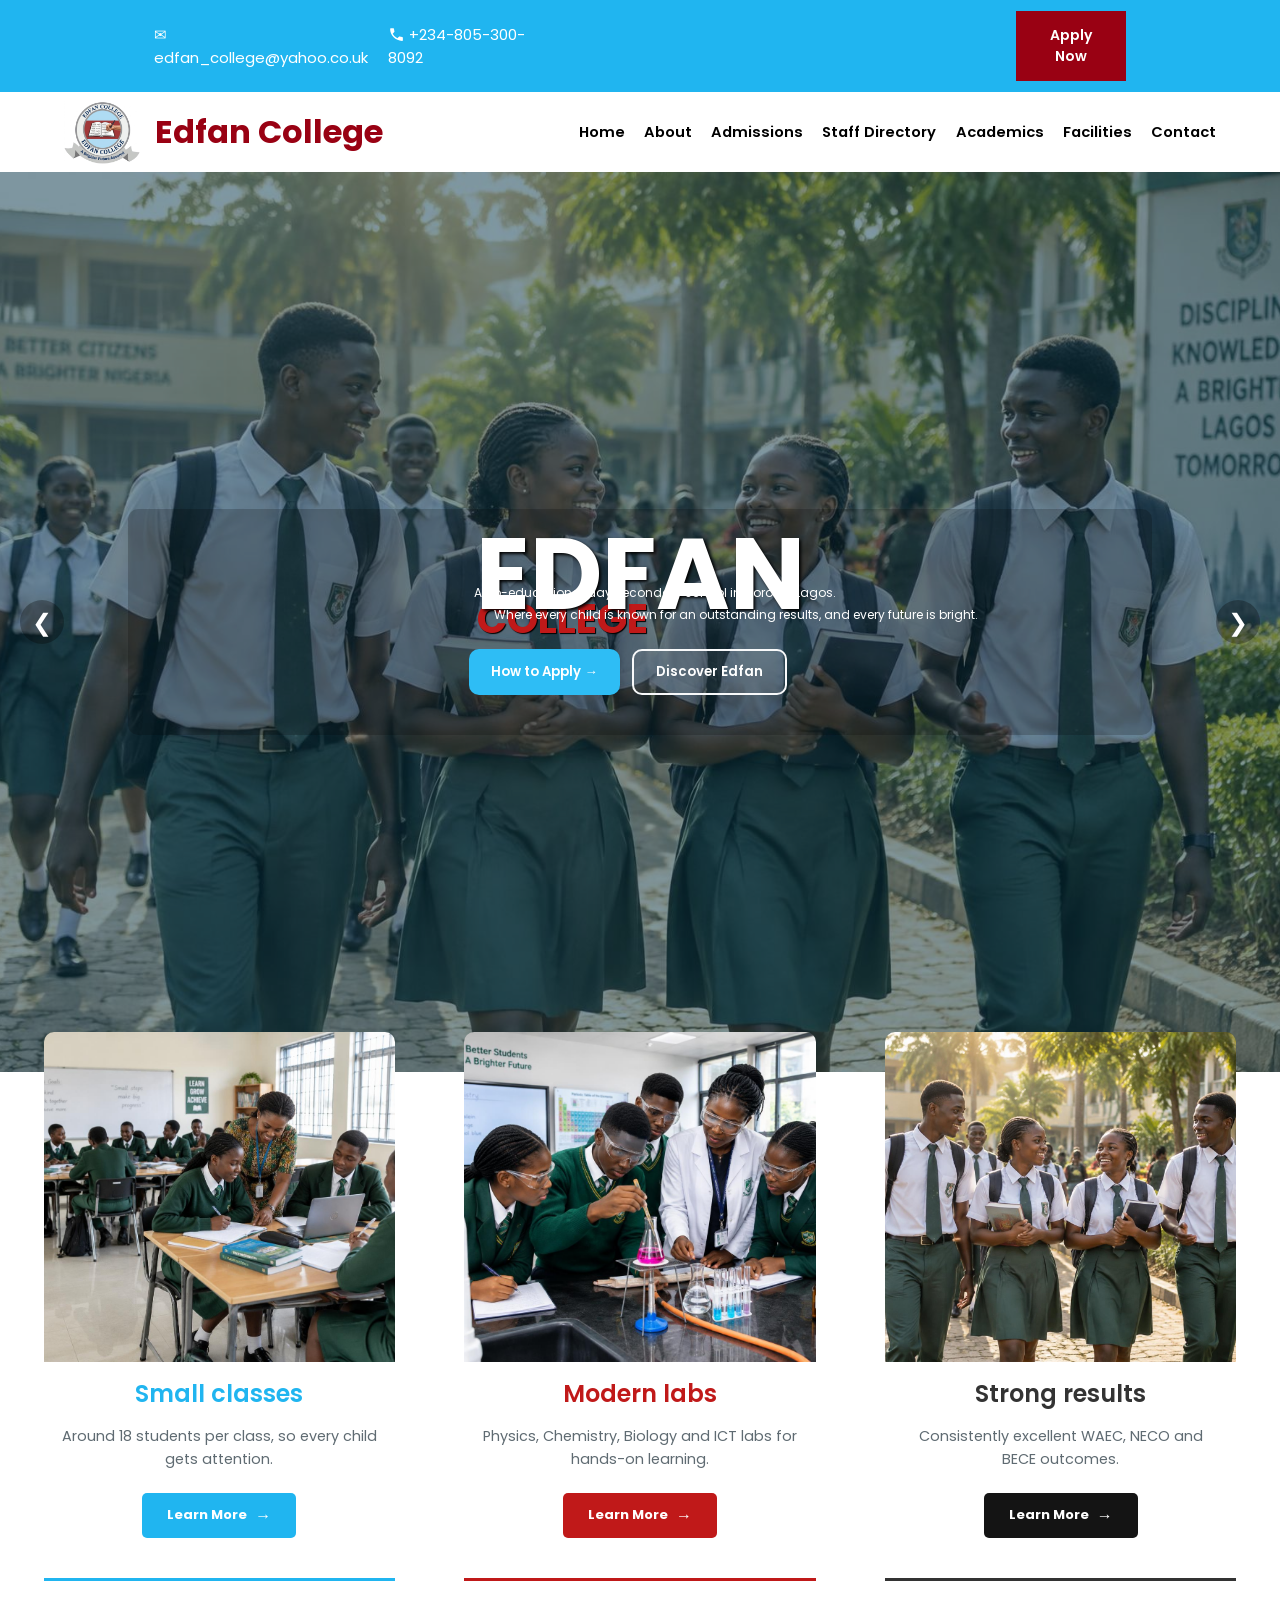
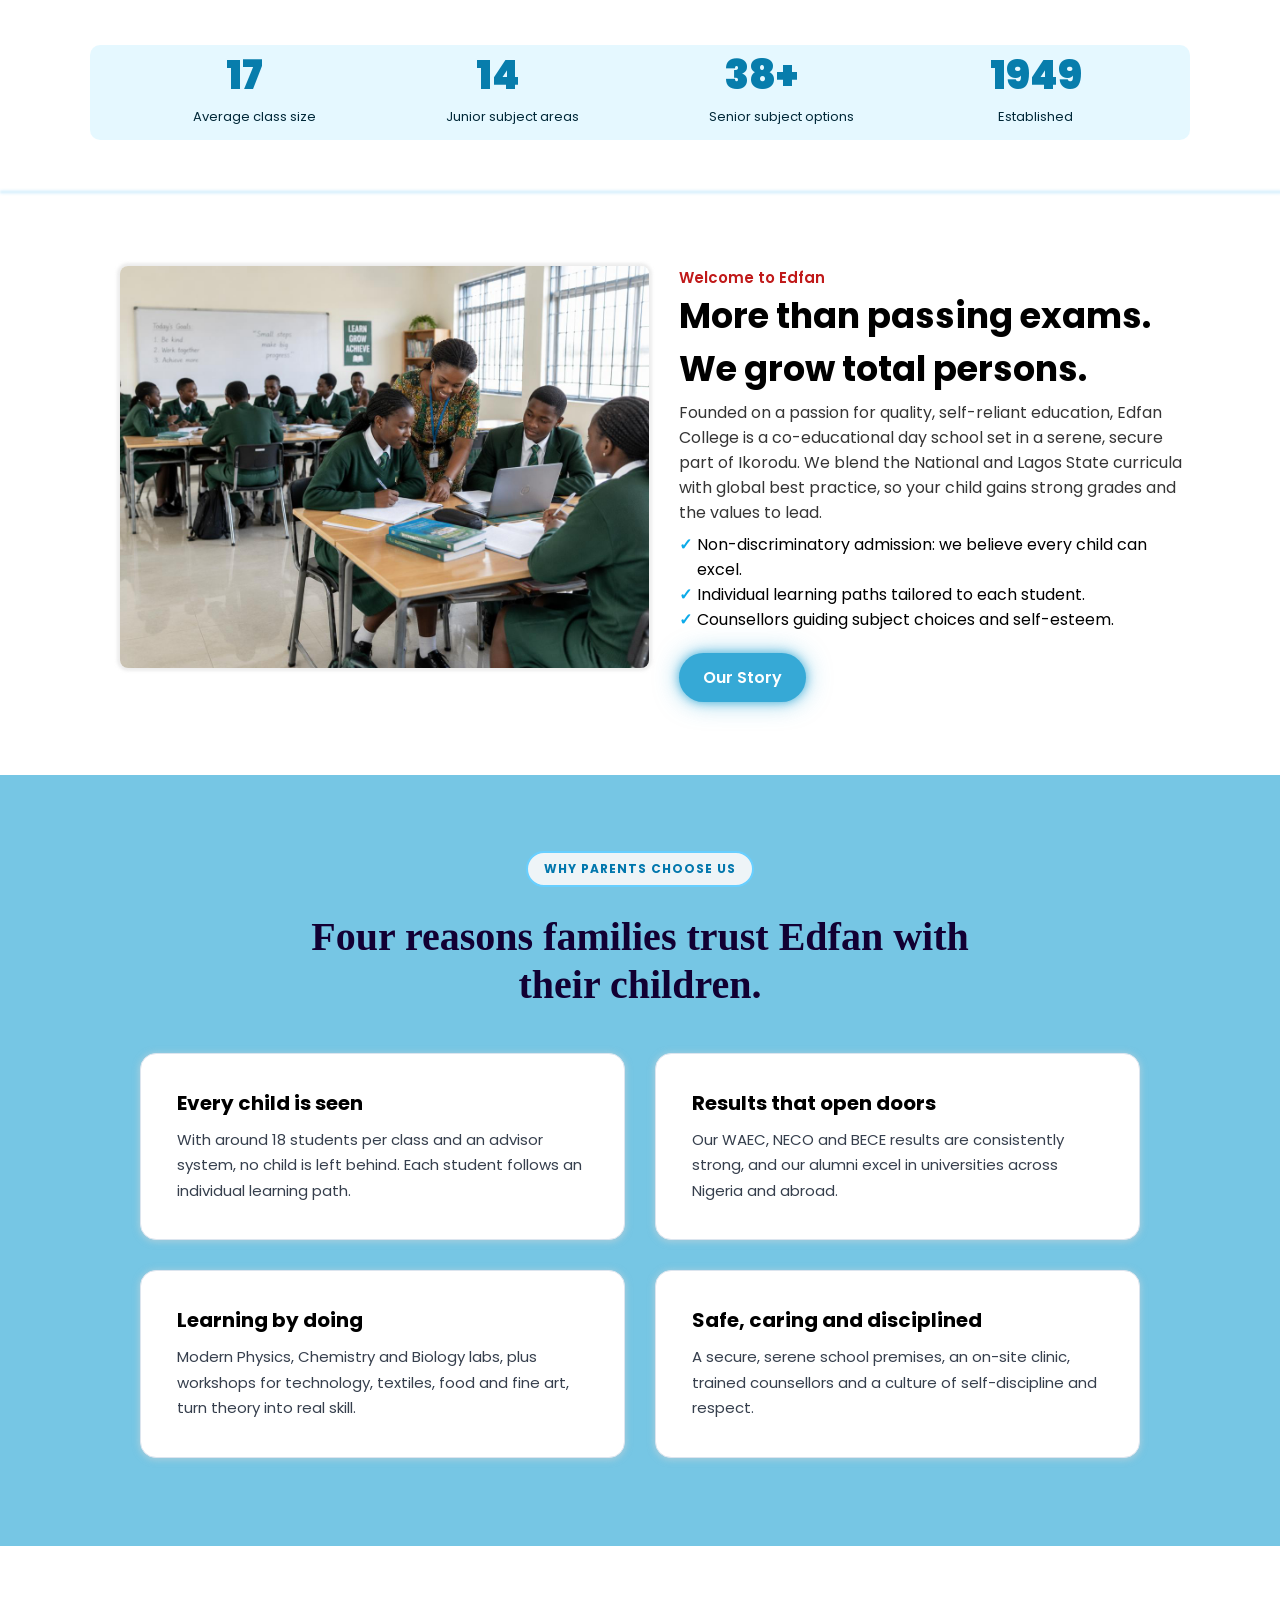
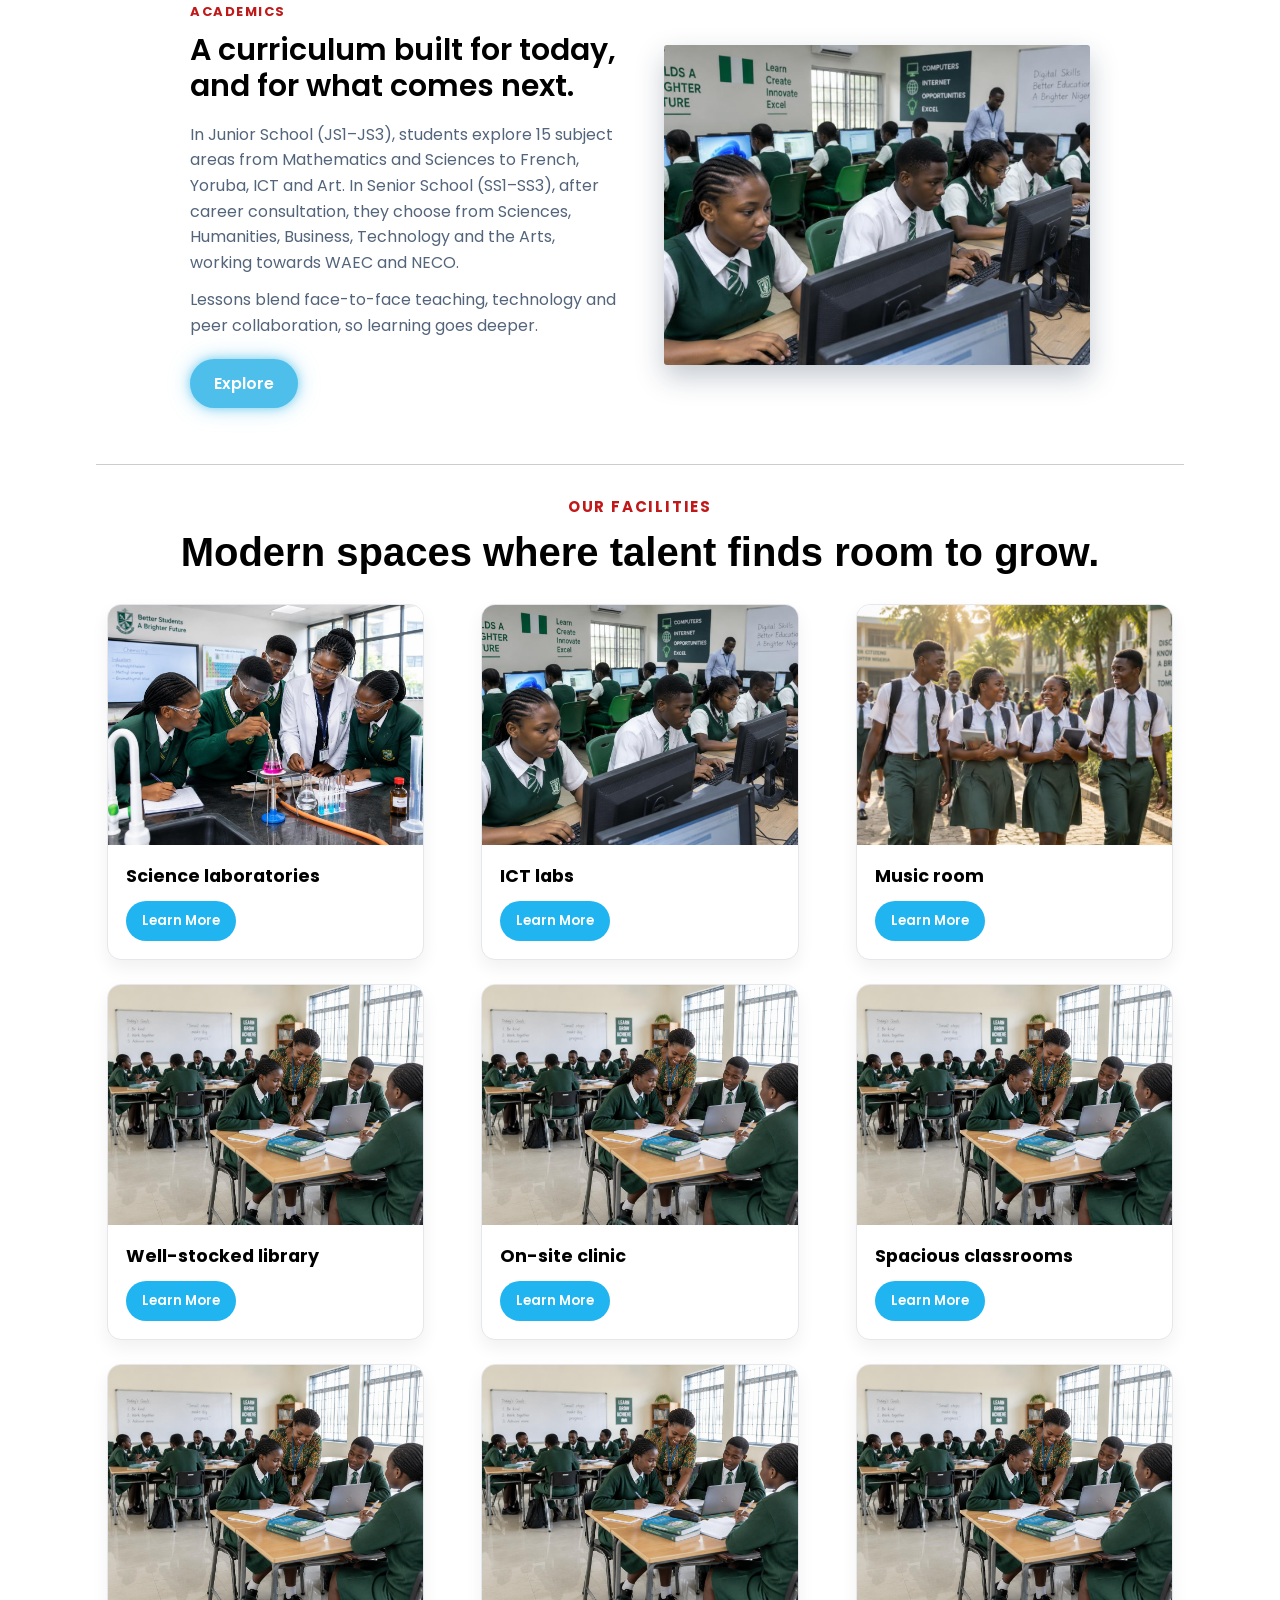
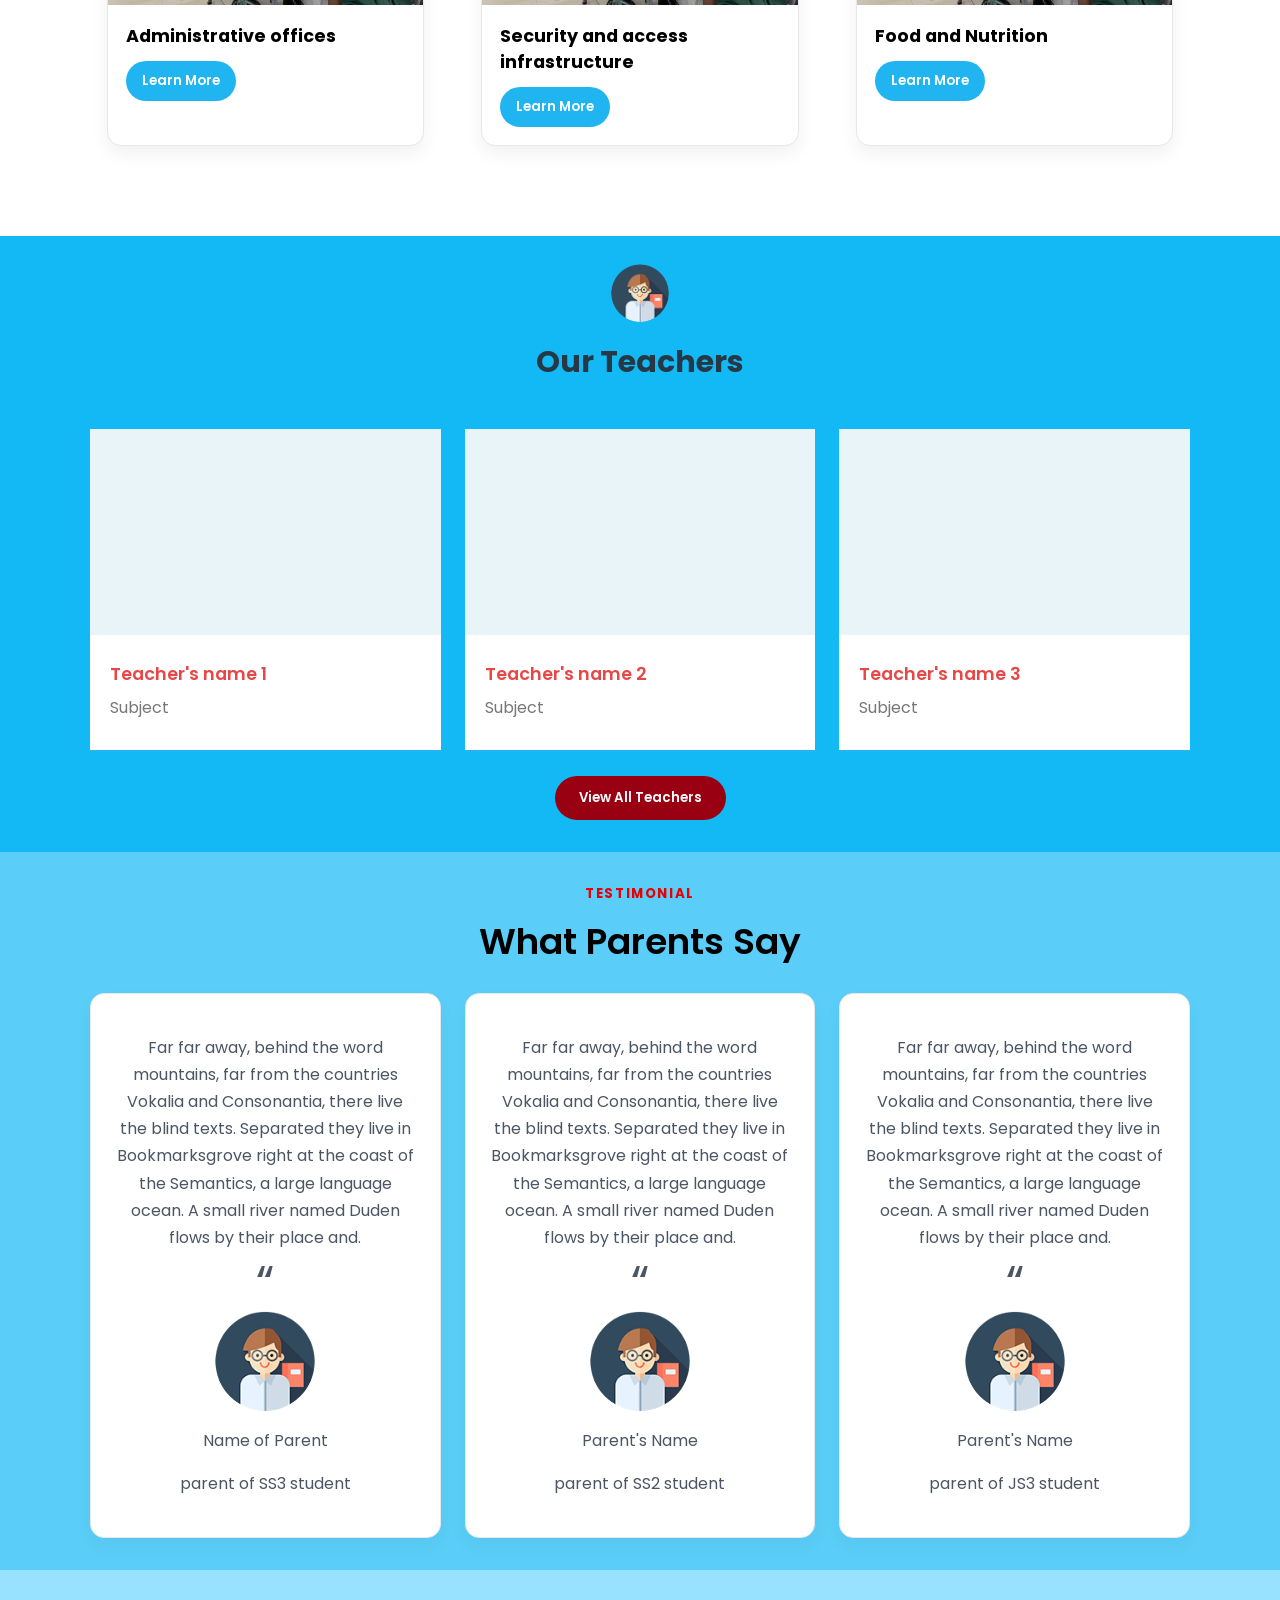
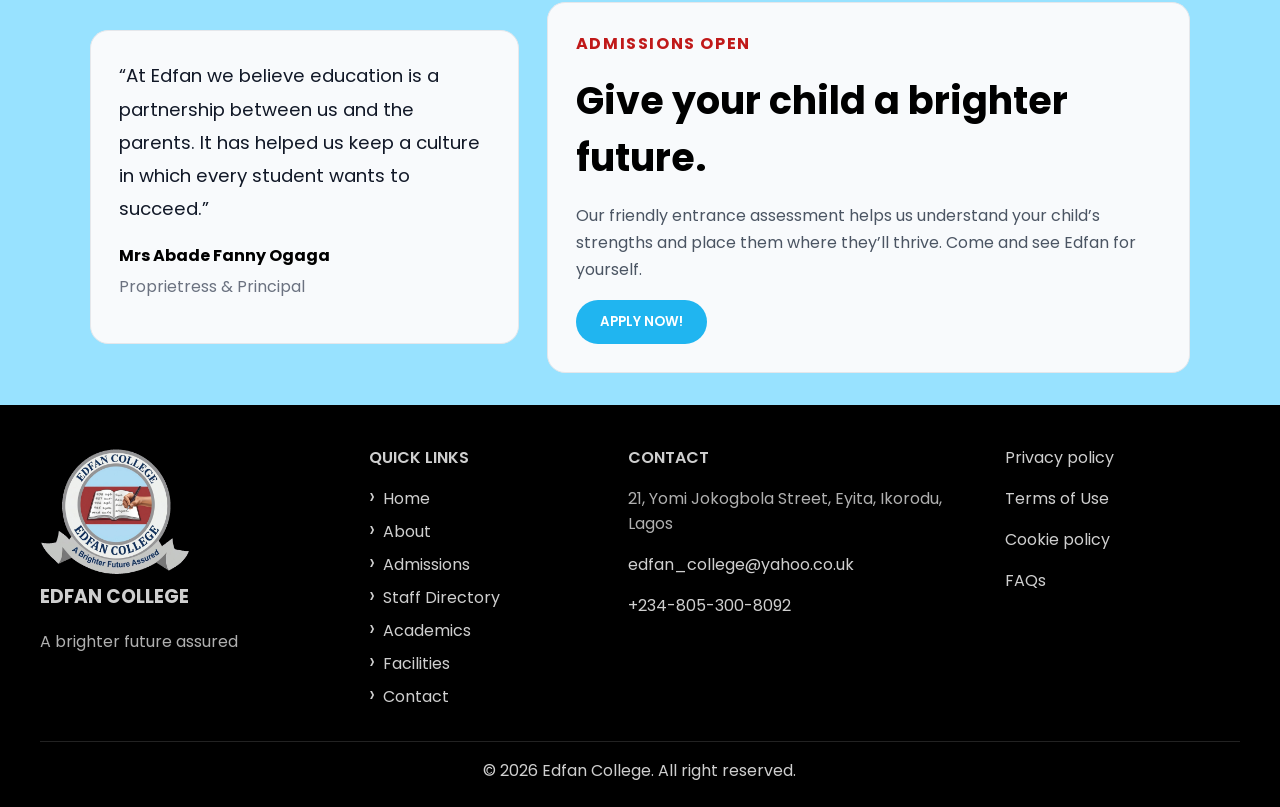
==== commit e6238718: "ed ed" ====
--- a/index.html
+++ b/index.html
@@ -39,13 +39,13 @@
         </button>
         <nav id="primary-navigation">
             <ul>
-                <li><a href="#index.html">Home</a></li>
-                <li><a href="#about.html">About</a></li>
-                <li><a href="#admission.html">Admissions</a></li>
-                <li><a href="#staff-directory.html">Staff Directory</a></li>
-                <li><a href="#academics.html">Academics</a></li>
-                <li><a href="#facilities.html">Facilities</a></li>
-                <li><a href="#contact.html">Contact</a></li>
+                <li><a href="index.html">Home</a></li>
+                <li><a href="about.html">About</a></li>
+                <li><a href="admission.html">Admissions</a></li>
+                <li><a href="staffdirectory.html">Staff Directory</a></li>
+                <li><a href="academics.html">Academics</a></li>
+                <li><a href="facilities.html">Facilities</a></li>
+                <li><a href="contact.html">Contact</a></li>
             </ul>
         </nav>
     </div>
@@ -339,13 +339,13 @@
         <div class="footer-links">
             <p>QUICK LINKS</p>
             <ul>
-                <li><a href="#home">Home</a></li>
-                <li><a href="#about">About Us</a></li>
-                <li><a href="#admission">Admissions</a></li>
-                <li><a href="#staff-directory">Staff Directory</a></li>
-                <li><a href="#academics">Academics</a></li>
-                <li><a href="#facilities">Facilities</a></li>
-                <li><a href="#contact">Contact</a></li>
+               <li><a href="index.html">Home</a></li>
+                <li><a href="about.html">About</a></li>
+                <li><a href="admission.html">Admissions</a></li>
+                <li><a href="staffdirectory.html">Staff Directory</a></li>
+                <li><a href="academics.html">Academics</a></li>
+                <li><a href="facilities.html">Facilities</a></li>
+                <li><a href="contact.html">Contact</a></li>
             </ul>
         </div>
         <div class="footer-contact">
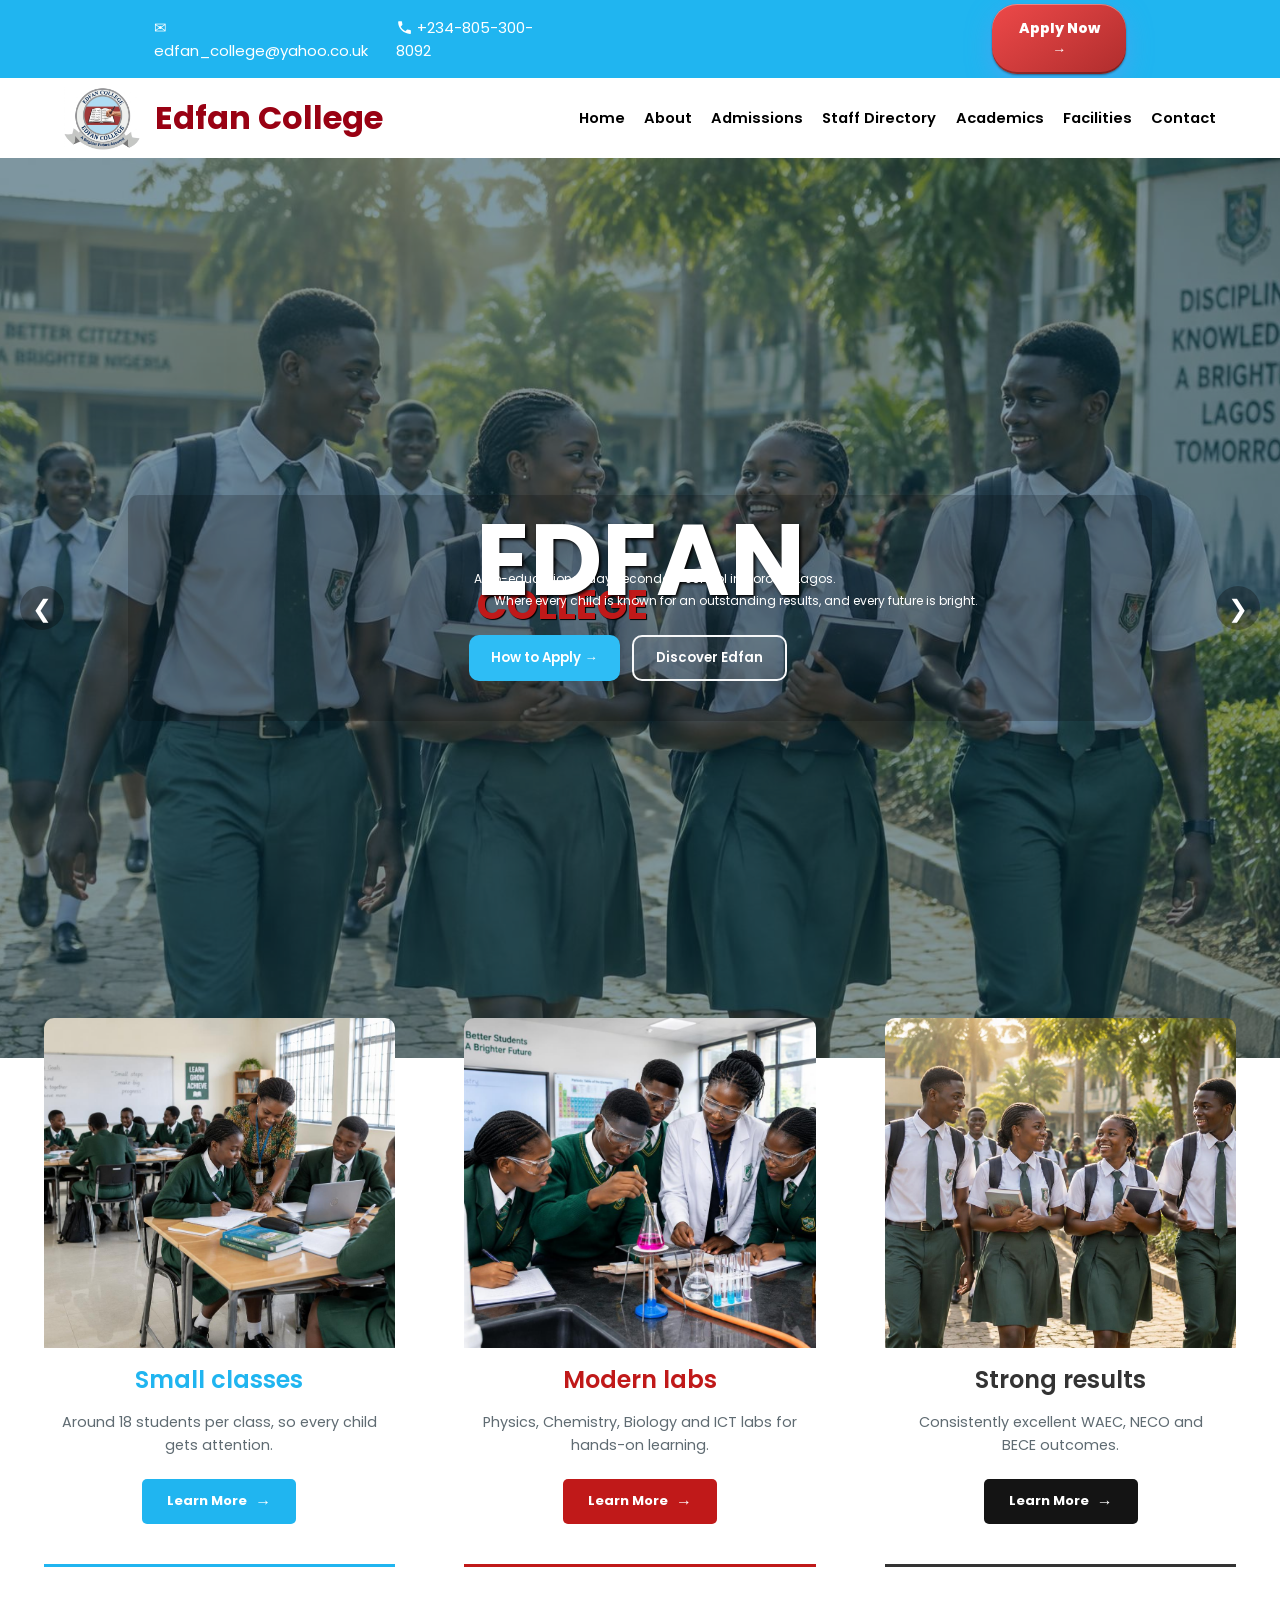
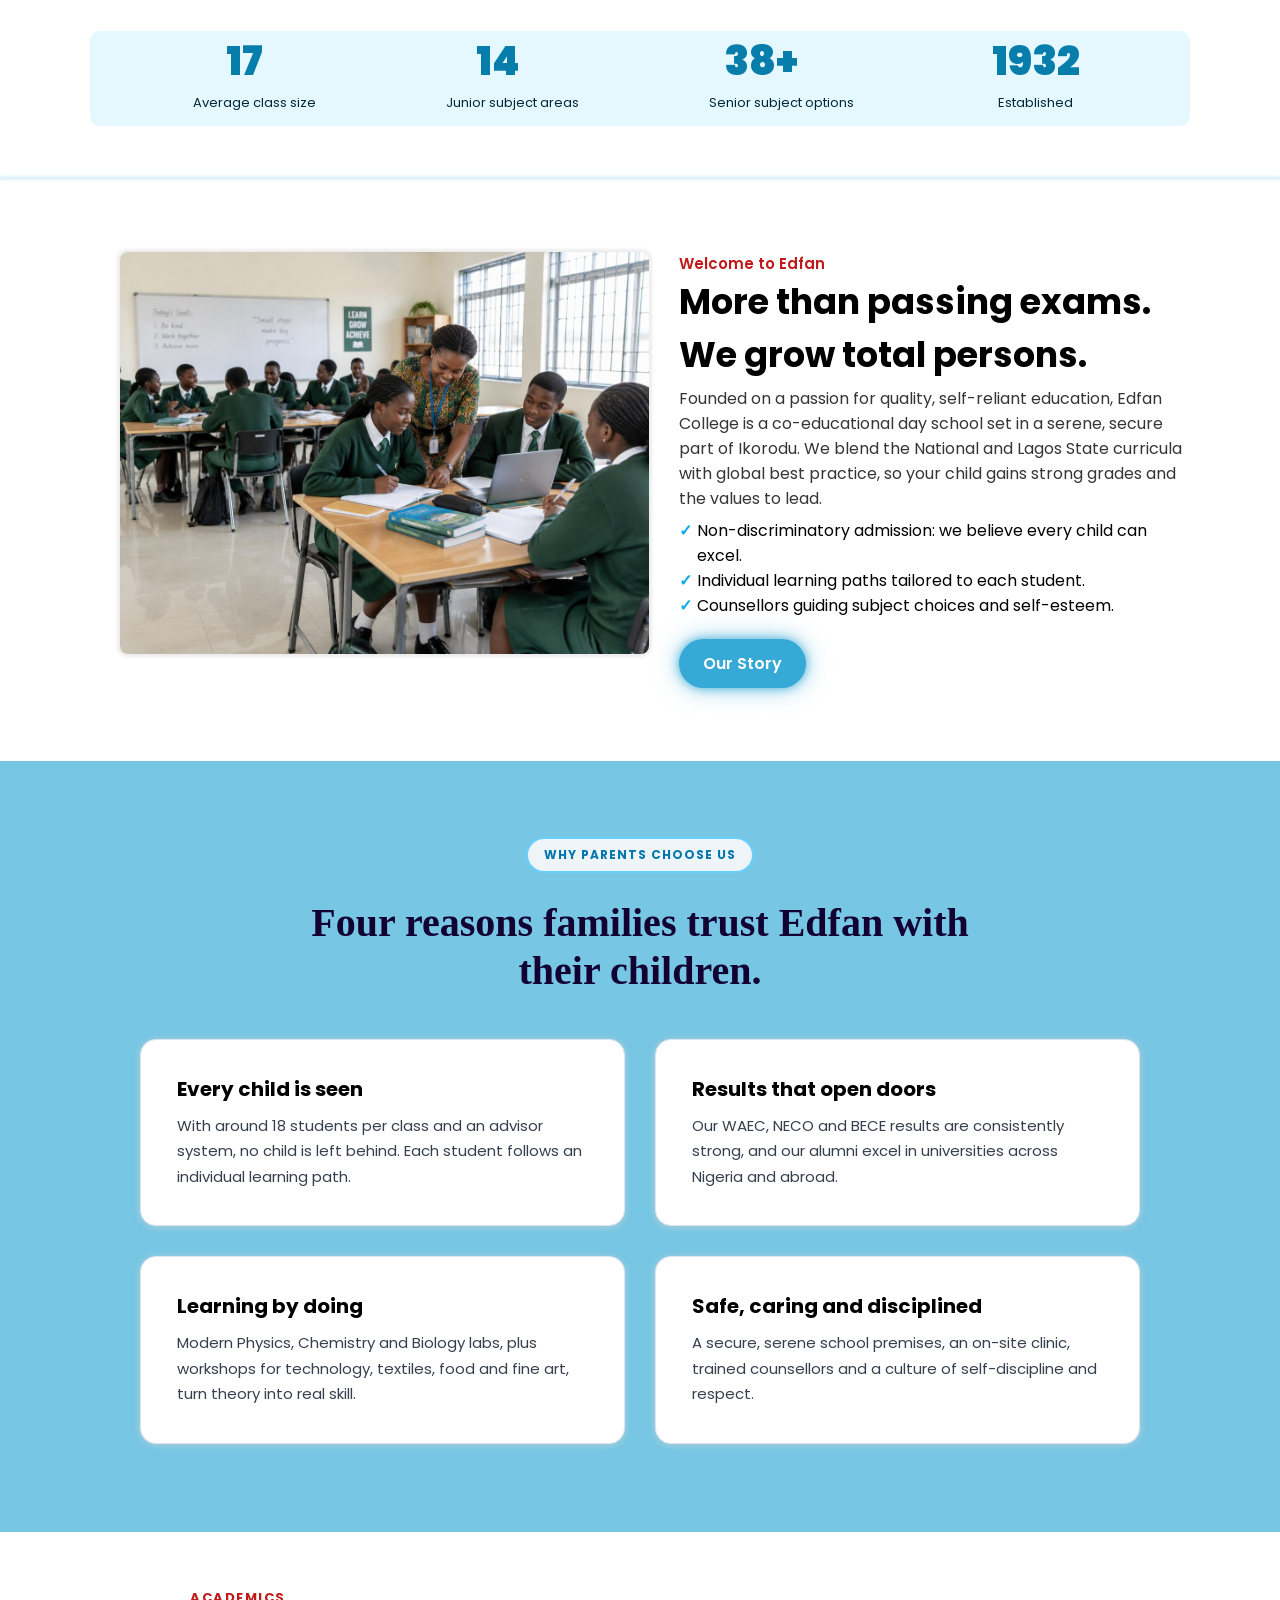
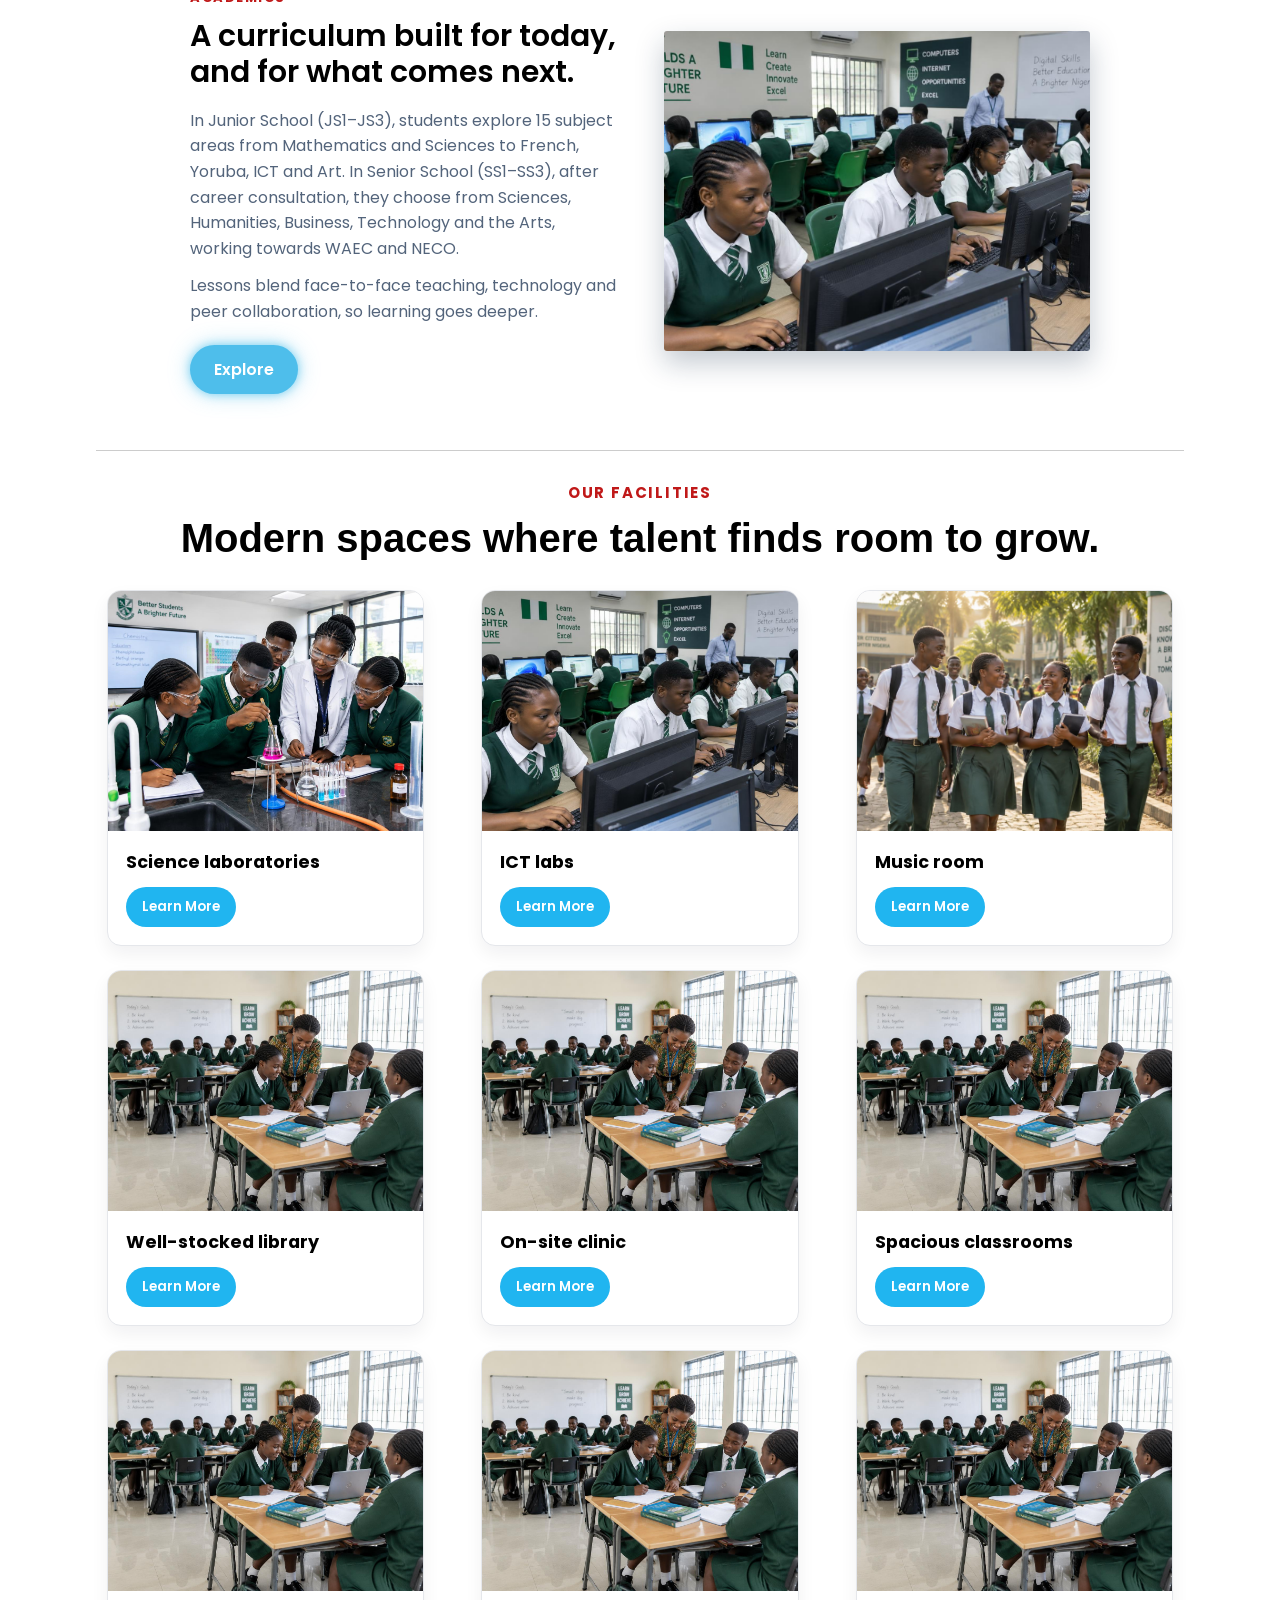
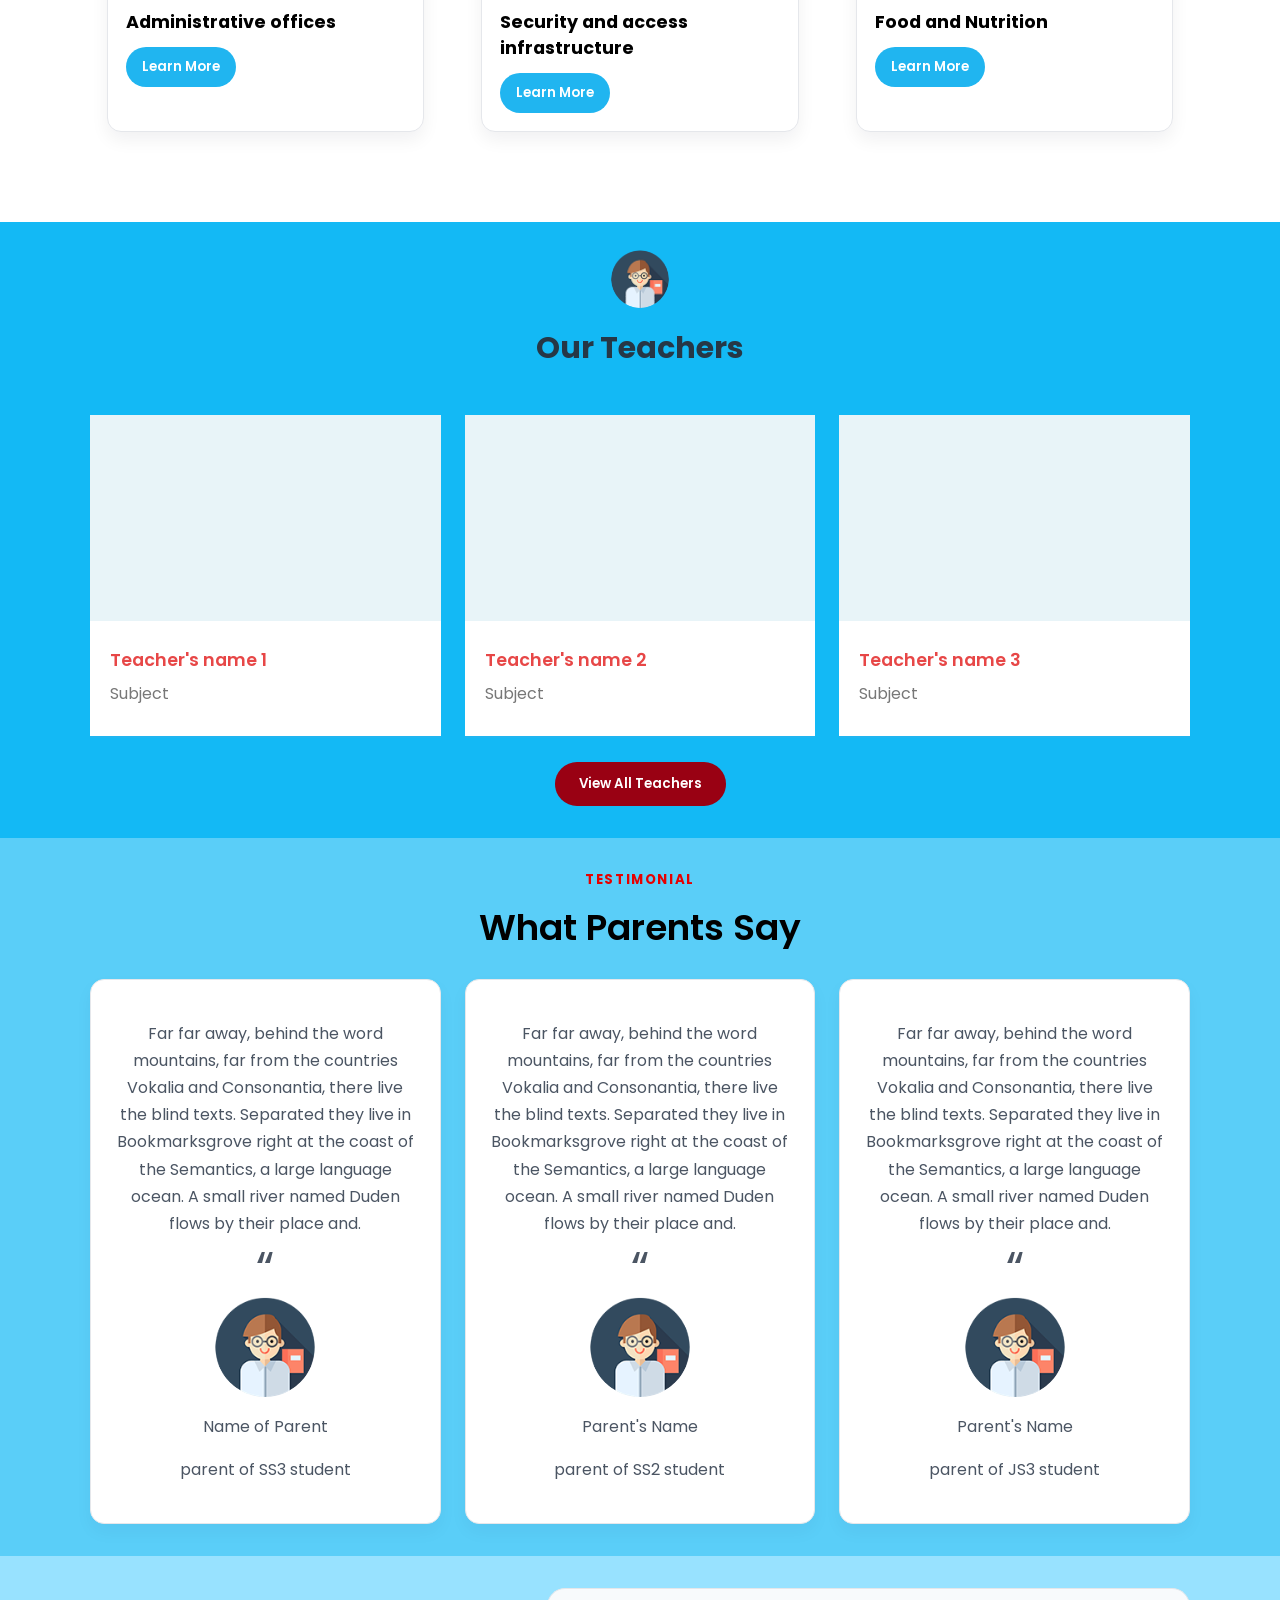
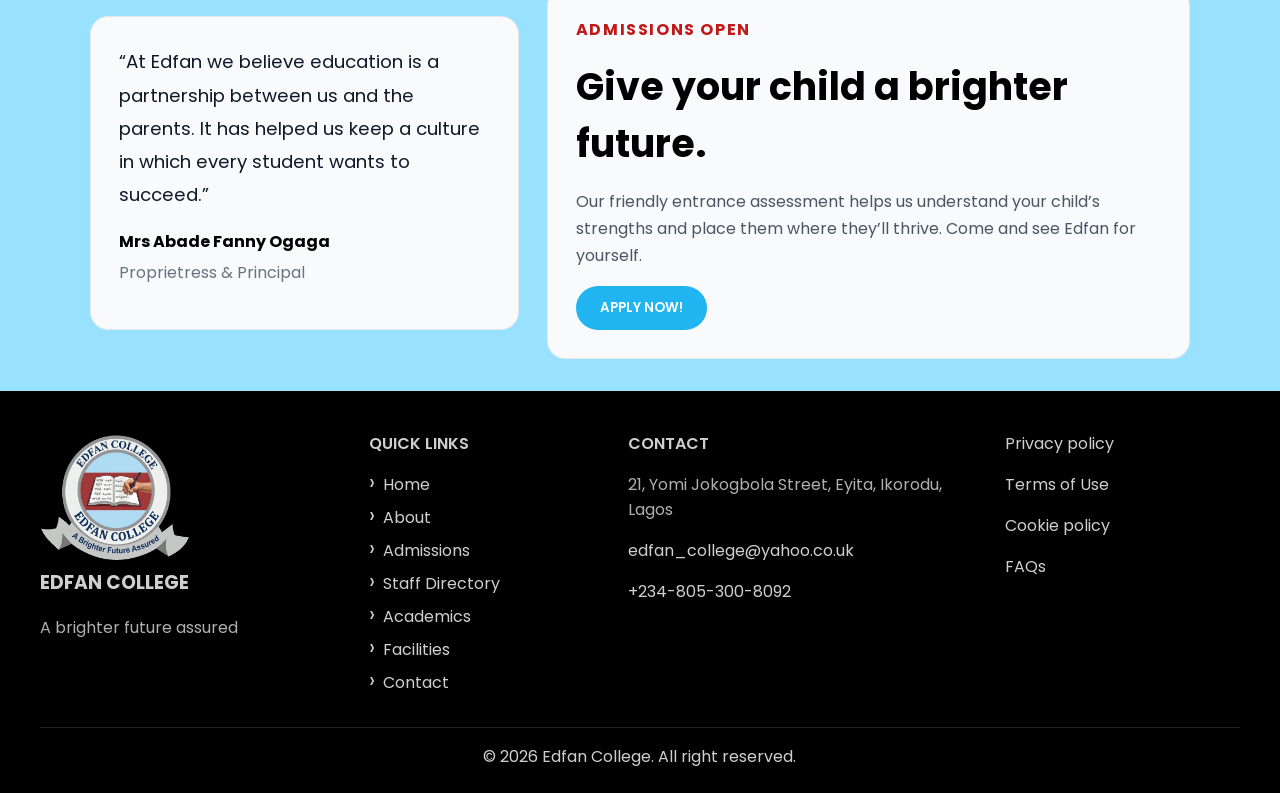
==== commit 0558de04: "f fcv" ====
--- a/index.html
+++ b/index.html
@@ -23,7 +23,7 @@
     <path d="M6.62 10.79a15.053 15.053 0 006.59 6.59l2.2-2.2c.27-.27.67-.36 1.02-.24 1.12.37 2.33.57 3.57.57.55 0 1 .45 1 1V20c0 .55-.45 1-1 1-9.39 0-17-7.61-17-17 0-.55.45-1 1-1h3.5c.55 0 1 .45 1 1 0 1.25.2 2.45.57 3.57.11.35.03.74-.25 1.02l-2.2 2.2z"/>
   </svg> +234-805-300-8092</p>
   </div>
-            <button id="apply-button" type="button" data-target="#admission">Apply Now</button>
+            <button id="apply-button" type="button" data-target="#admission">Apply Now →</button>
         </div>
     </header>
     <div class="sticky-nav">
--- a/Edfanhome.css
+++ b/Edfanhome.css
@@ -1,5 +1,6 @@
-*{
+* {
     font-family: 'poppins';
+
 }
 
 body {
@@ -47,6 +48,7 @@
         padding-left: 20px;
         color: white;
         font-family: 'poppins';
+        margin: 0 auto;
     }
 
     .phone-icon {
@@ -60,21 +62,26 @@
     #apply-button {
         position: relative;
         top: 0px;
-        padding: 17px;
-        margin-left: 450px;
-        background-color: rgb(153, 1, 19);
+        margin-left: 410px;
+        background: linear-gradient(145deg, #ee4949, #af2d2d);
         border: none;
         cursor: pointer;
         color: white;
         font-size: 14px;
-        font-weight: 600;
+        font-weight: 800;
         height: 100%;
-
-    }
-
-    #apply-button:hover {
-        background-color: rgb(250, 26, 26);
-    }
+        border-radius: 25px;
+        box-shadow: inset 0 1px 0px #ffffff59, inset 0 -2px 0 rgba(0, 0, 0, 0.3),
+            0 1px 2px rgba(0, 0, 0, 0.4),
+            0 8px 24px #5ba0f099;
+            transform: all 0.2s ease;
+    }
+
+    #apply-button:active{
+        translate: 0 3px;
+  box-shadow: inset 0 2px 4px , rgba(0, 0, 0, 0.4);
+    }
+
 
     .sticky-nav {
         display: flex;
@@ -1580,11 +1587,15 @@
         }
     }
 
+    header {
+        padding: 0;
+    }
+
     .info-header {
         box-sizing: border-box;
         min-height: 60px;
         gap: 20px;
-        padding: 8px clamp(20px, 12vw, 200px);
+        padding: 4px clamp(20px, 12vw, 200px);
     }
 
     .email-header {
@@ -1596,8 +1607,9 @@
     }
 
     #apply-button {
-        
-        
+
+        margin-top: 0;
+        margin-bottom: 0;
         padding: 14px 20px;
     }
 
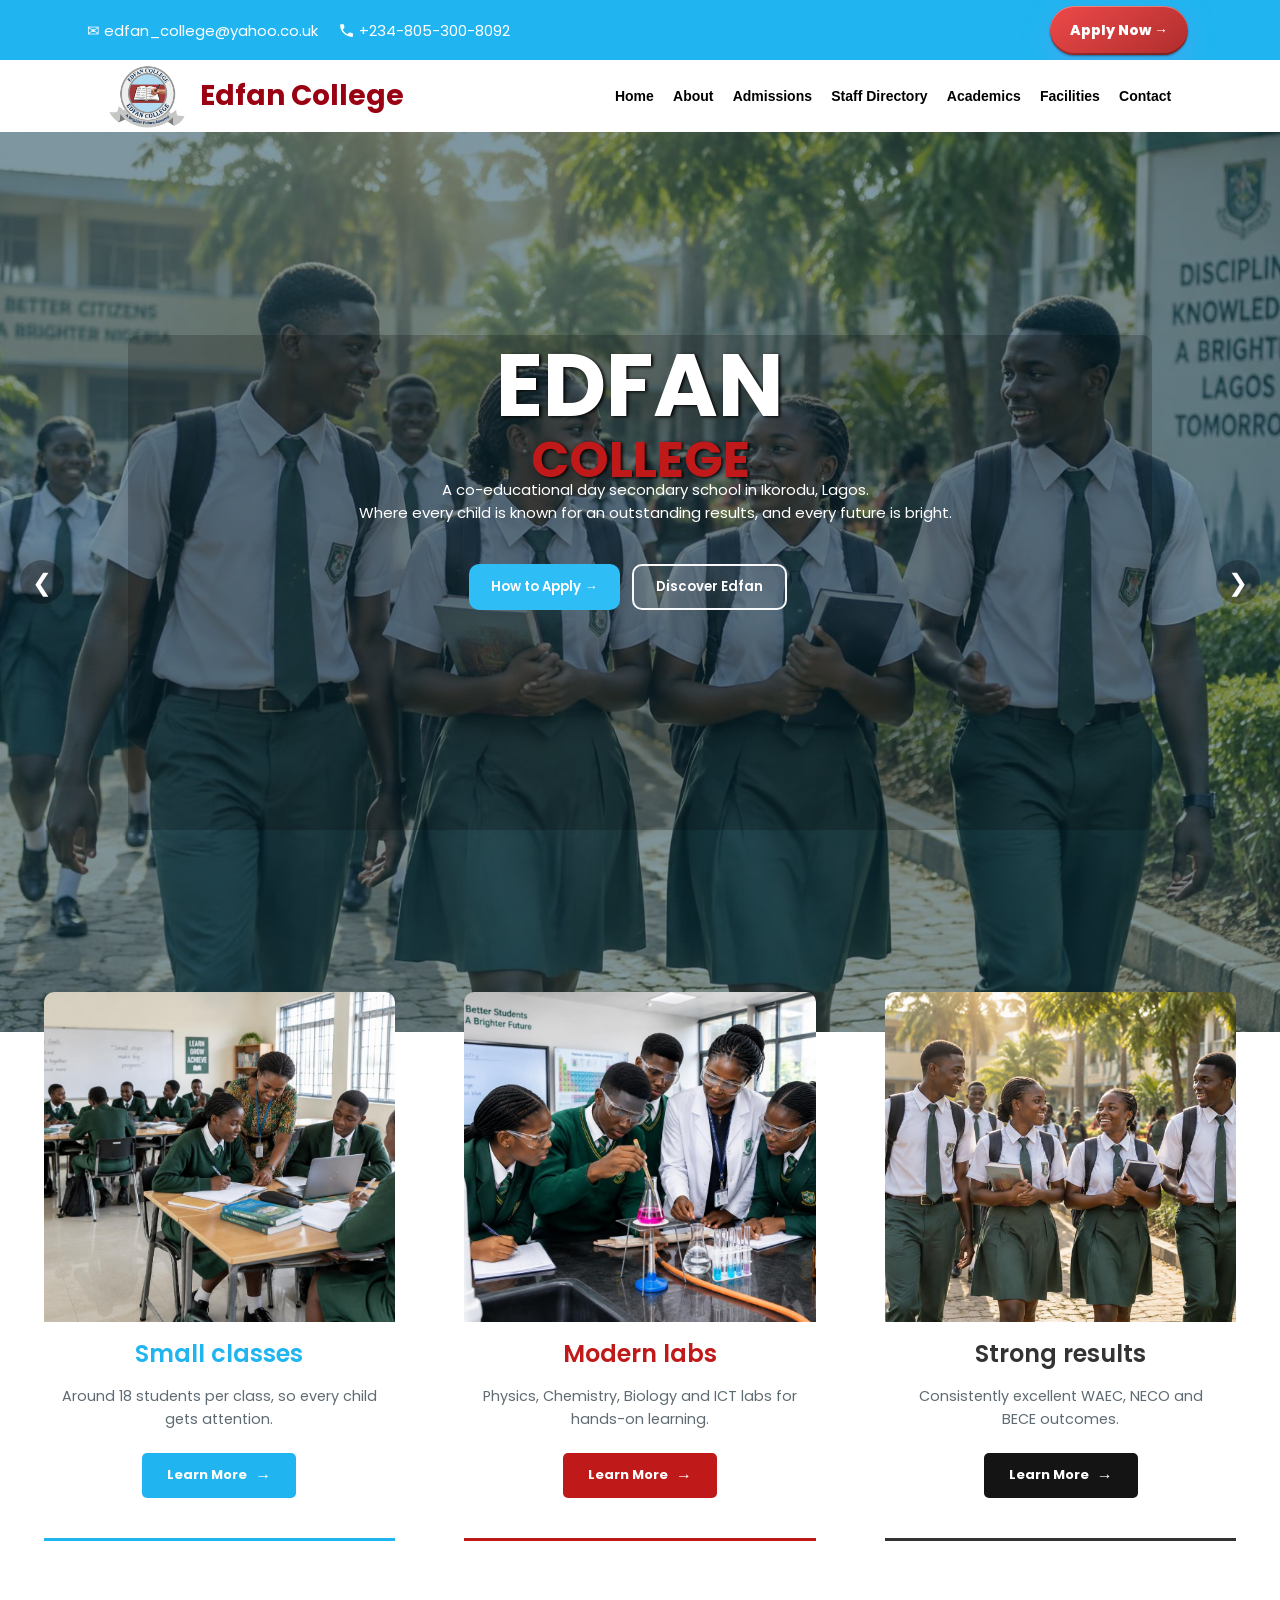
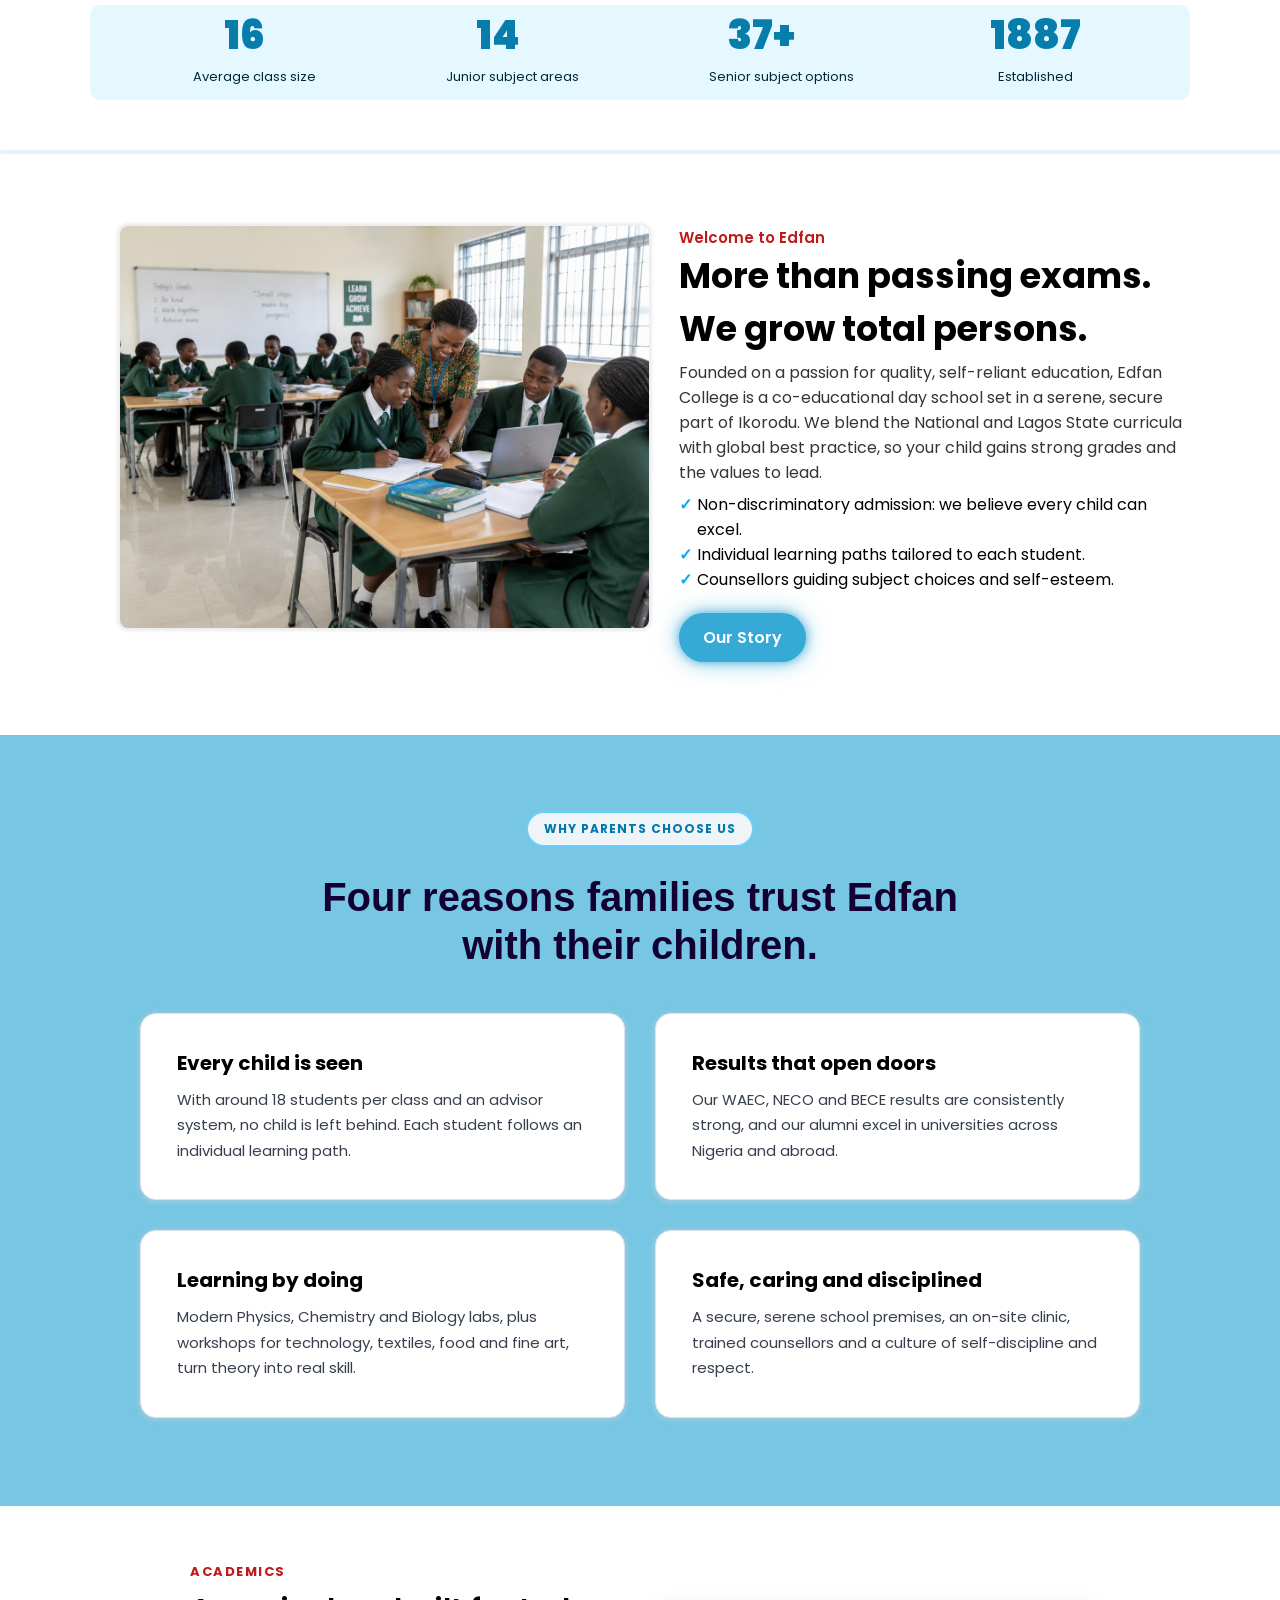
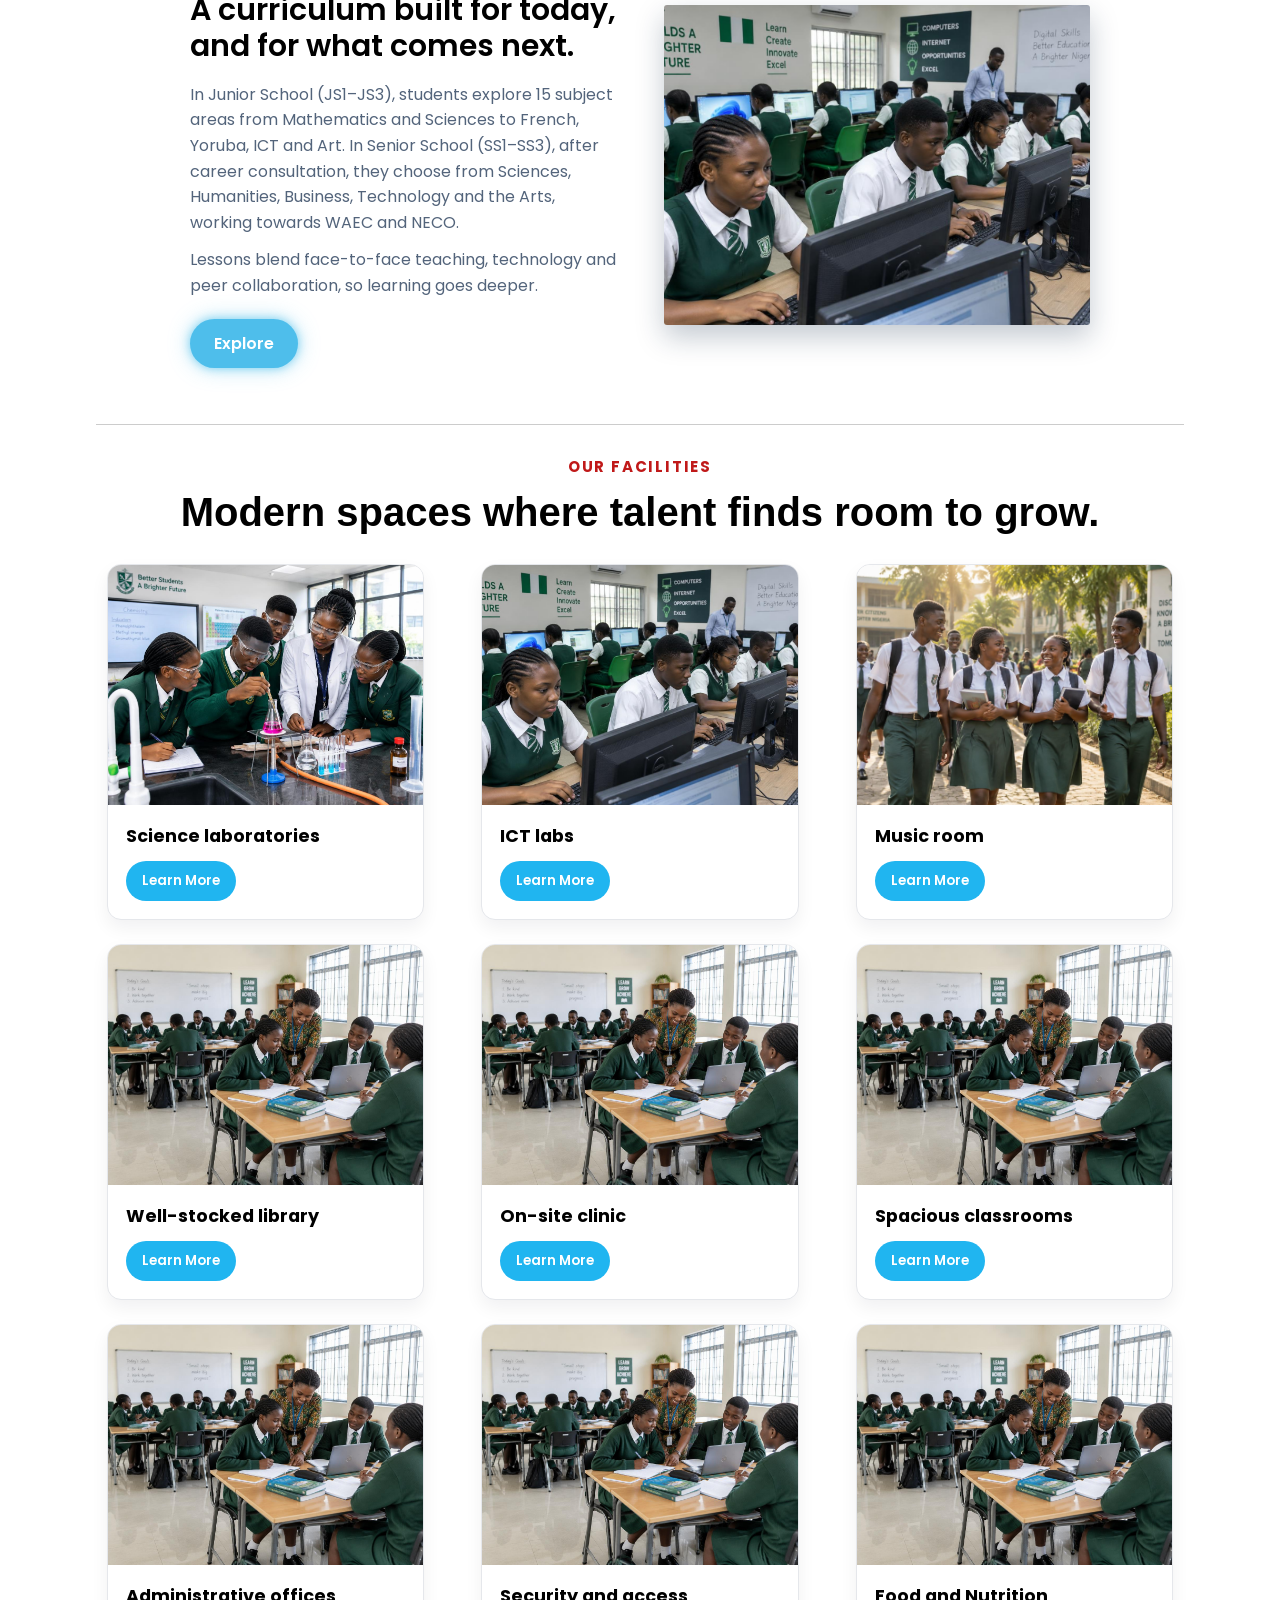
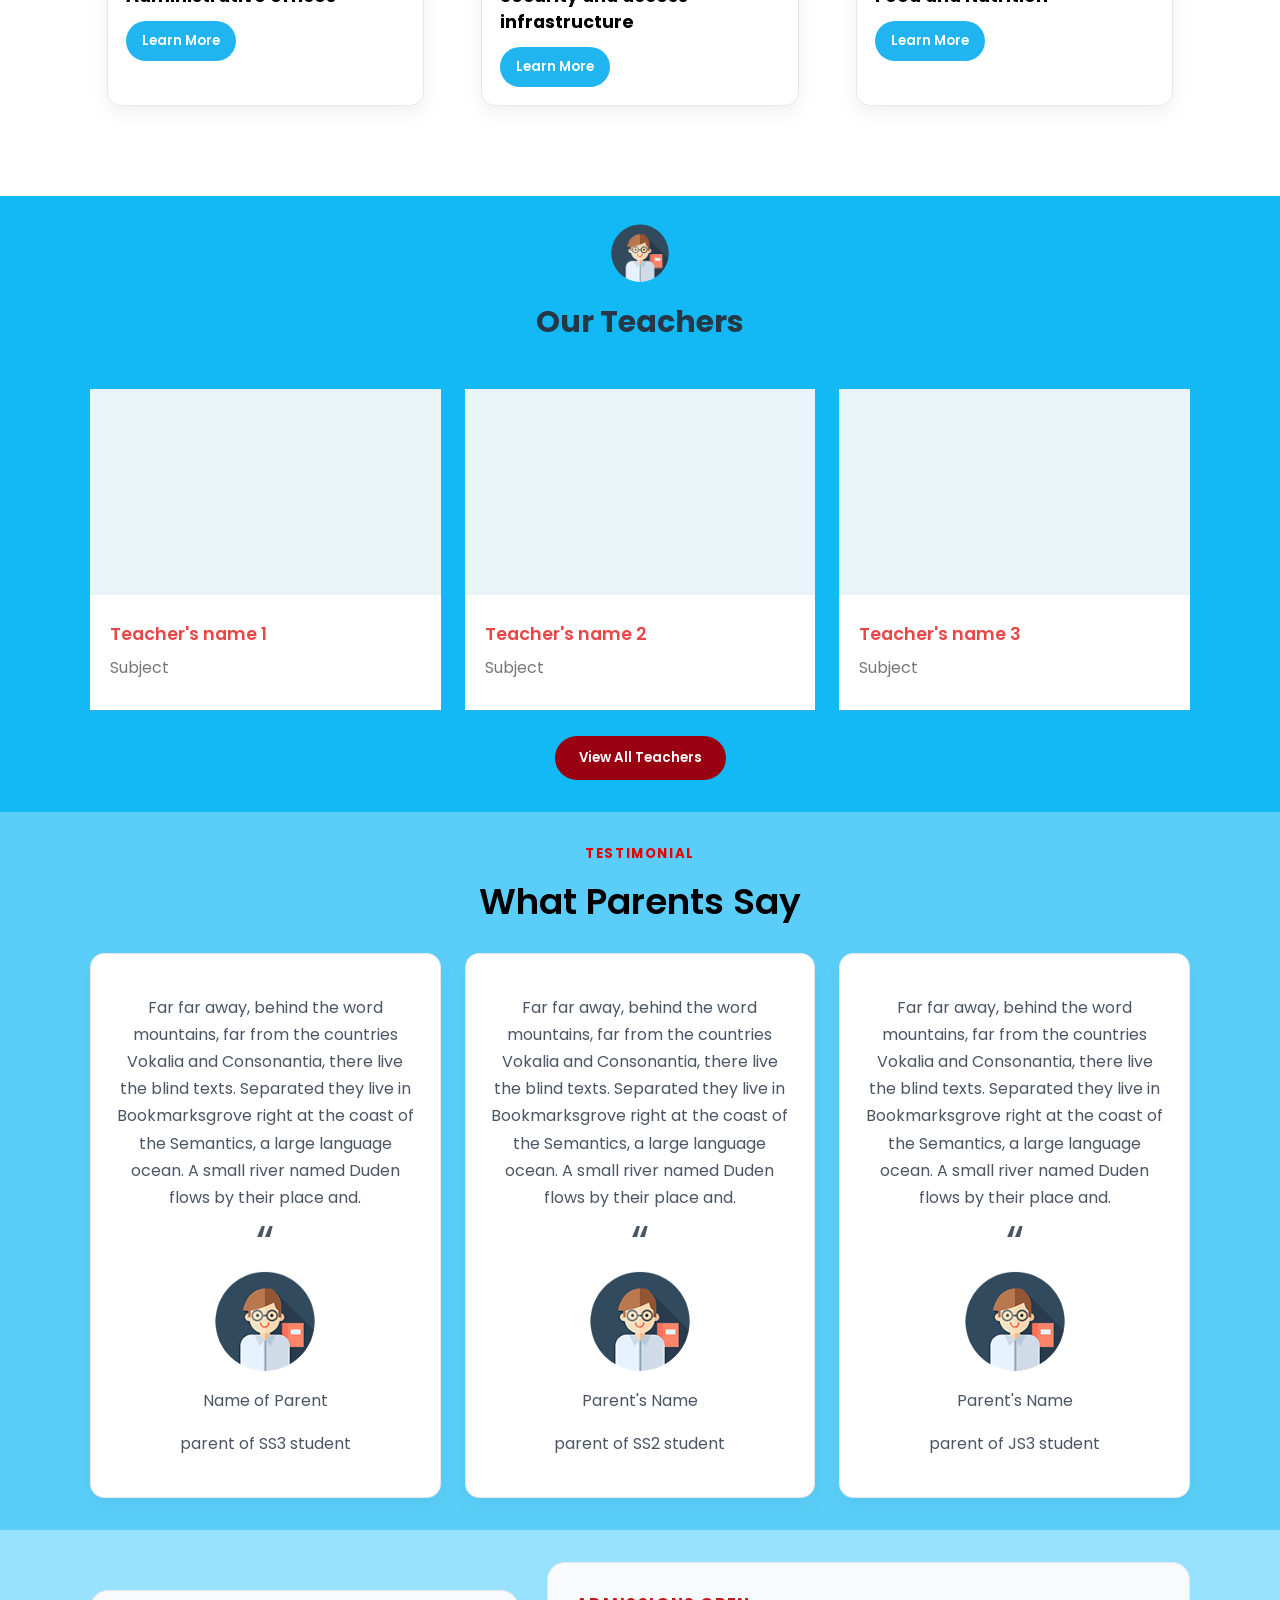
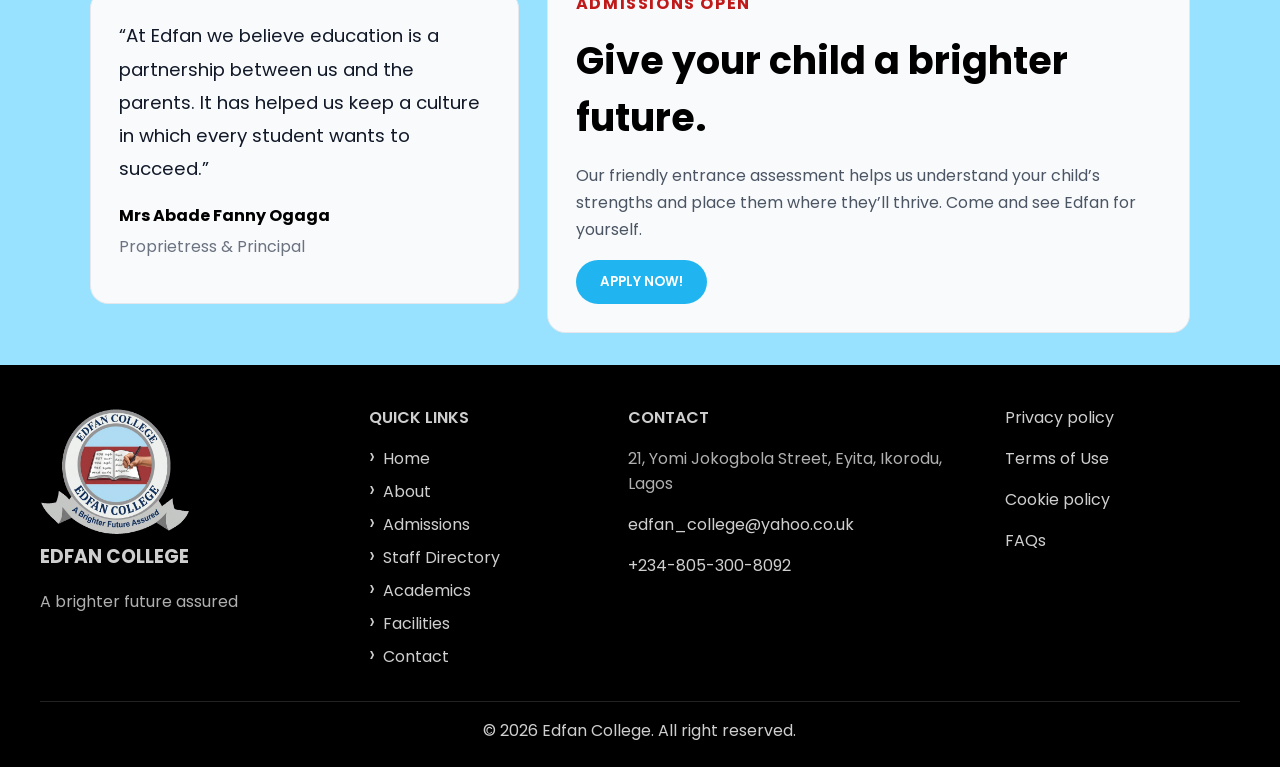
==== commit 053bebe8: "edfan edfan" ====
--- a/index.html
+++ b/index.html
@@ -5,13 +5,14 @@
     <meta charset="UTF-8">
     <meta name="viewport" content="width=device-width, initial-scale=1.0">
     <title>Best school in Ikorodu, Lagos</title>
+    <link rel="preconnect" href="https://fonts.googleapis.com">
+    <link rel="preconnect" href="https://fonts.gstatic.com" crossorigin>
+    <link rel="stylesheet"
+        href="https://fonts.googleapis.com/css2?family=Questrial&family=Roboto:wght@400;700&family=Playfair+Display:wght@600;700&display=swap">
+    <link href="https://fonts.googleapis.com/css2?family=Poppins:wght@400;600;700&display=swap" rel="stylesheet">
+    <link href="https://fonts.googleapis.com/css2?family=Kalam:wght@400;700&display=swap" rel="stylesheet">
     <link rel="stylesheet" href="Edfanhome.css">
     <link rel="stylesheet" href="https://cdnjs.cloudflare.com/ajax/libs/font-awesome/6.5.1/css/all.min.css">
-    <link rel="stylesheet"
-        href="https://fonts.googleapis.com/css2?family=Questrial&family=Roboto:wght@400;700&family=Playfair+Display:wght@700&display=swap">
-    <link rel="stylesheet" href="https://fonts.googleapis.com/css2?family=Playfair+Display:wght@600;700&display=swap">
-    <link href="https://fonts.googleapis.com/css2?family=Poppins:wght@400;600;700&display=swap" rel="stylesheet">
-    <link href="https://fonts.googleapis.com/css2?family=Kalam:wght@400;700&display=swap" rel="stylesheet">
 </head>
 
 <body id="homepage">
@@ -27,7 +28,7 @@
         </div>
     </header>
     <div class="sticky-nav">
-        <a href="#home"><img class="sticky-image" src="Edfan new logo.jpg" alt="Edfan College Logo"></a>
+        <img class="sticky-image" src="Edfan new logo.jpg" alt="Edfan College Logo">
         <a class="nav-logo" href="#home">
             <h2 class="sticky-h2">Edfan College</h2>
         </a>
@@ -60,14 +61,12 @@
             <button class="slide-btn next" aria-label="Next image">&#10095;</button>
 
             <div class="hero-content">
+
                 <div class="hero-text">
-                    <h1 class="hero-h1">EDFAN</h1>
-                    <h2 class="hero-h2">COLLEGE</h2>
-                    <p class="hero-p1">A co-educational day secondary school in Ikorodu, Lagos.</p>
-                    <p class="hero-p2">Where every child is known for an outstanding results, and every future is
-                        bright.
-                    </p>
-                </div>
+                    <h1 class="hero-h1">EDFAN<br><span>COLLEGE</span></h1>
+                </div>
+                    <p class="hero-p1">A co-educational day secondary school in Ikorodu, Lagos.<br>Where every child is known for an outstanding results, and every future is
+                        bright.</p>
 
                 <div class="hero-actions">
                     <button id="hero-start">How to Apply →</button>
--- a/Edfanhome.css
+++ b/Edfanhome.css
@@ -1,5 +1,6 @@
 * {
-    font-family: 'poppins';
+    font-family: 'Poppins', Arial, sans-serif;
+
 
 }
 
@@ -8,10 +9,10 @@
     padding: 0;
     position: relative;
     top: 0;
-    font-family: 'Poppins';
+    font-family: 'Poppins', Arial, sans-serif;
 
     button {
-        font-family: 'poppins';
+        font-family: 'Poppins', Arial, sans-serif;
     }
 
     header {
@@ -22,7 +23,9 @@
         background-color: rgb(32, 181, 240);
         margin-top: 0px;
         display: flex;
+        
         flex-direction: row;
+        justify-content: center;
         align-items: center;
         font-size: 15px;
         color: white;
@@ -31,8 +34,7 @@
 
     .email-header {
         margin: 0;
-        margin-left: 450px;
-        font-family: 'poppins';
+        font-family: 'Poppins', Arial, sans-serif;
     }
 
     .phone-block {
@@ -47,7 +49,7 @@
     .phone-header {
         padding-left: 20px;
         color: white;
-        font-family: 'poppins';
+        font-family: 'Poppins', Arial, sans-serif;
         margin: 0 auto;
     }
 
@@ -62,7 +64,8 @@
     #apply-button {
         position: relative;
         top: 0px;
-        margin-left: 410px;
+        margin-left: 520px;
+        margin-right: 5px;
         background: linear-gradient(145deg, #ee4949, #af2d2d);
         border: none;
         cursor: pointer;
@@ -87,6 +90,7 @@
         display: flex;
         flex-direction: row;
         align-items: center;
+        justify-content: center;
         text-align: center;
         position: sticky;
         top: 0;
@@ -102,9 +106,10 @@
     .sticky-image {
         height: 90px;
         width: 110px;
-        margin-left: 110px;
+        margin-left: 200px;
         margin-top: 3px;
-        margin-bottom: 3px;
+        margin-bottom: 0px;
+        
     }
 
     .sticky-h2 {
@@ -112,11 +117,11 @@
         color: rgb(153, 1, 19);
         margin-right: 0px;
         margin-top: 0;
-        margin-left: 3px;
+        margin-left: 0px;
         margin-bottom: 0;
         padding: 0;
-        font-size: 35px;
-        font-family: 'poppins';
+        font-size: clamp(24px, 2.5vw, 28px);
+        font-family: 'Poppins', Arial, sans-serif;
     }
 
     li {
@@ -135,10 +140,10 @@
         flex-direction: row;
         text-align: center;
         align-items: center;
-        gap: 26px;
+        gap: 30px;
         text-decoration: none;
         list-style: none;
-        margin-left: 185px;
+        margin-left: 105px;
 
     }
 
@@ -146,8 +151,9 @@
         text-decoration: none;
         color: black;
         font-weight: 600;
-        font-size: 18px;
-        font-family: 'poppins';
+        font-size: clamp(14px, 1.15vw, 13px);
+        font-family: Arial, Helvetica, sans-serif;
+
 
     }
 
@@ -176,7 +182,6 @@
     }
 
     #hero-start {
-        position: relative;
         z-index: 2;
         padding: 20px 30px;
         font-size: 18px;
@@ -188,7 +193,7 @@
         border-radius: 10px;
         color: white;
         font-weight: 600;
-        font-family: 'poppins';
+        font-family: 'Poppins', Arial, sans-serif;
         cursor: pointer;
     }
 
@@ -204,7 +209,7 @@
         border-radius: 10px;
         color: white;
         font-weight: 600;
-        font-family: 'poppins';
+        font-family: 'Poppins', Arial, sans-serif;
         cursor: pointer;
     }
 
@@ -267,7 +272,7 @@
         padding: 0;
         box-sizing: border-box;
         width: min(90%, 1000px);
-        height: auto;
+        min-height: 55dvh;
         padding: clamp(28px, 5vw, 60px) 24px;
     }
 
@@ -276,50 +281,47 @@
         min-height: min(100svh, 900px);
     }
 
+    .hero-text{
+        display: flex;
+        flex-direction: column;
+        justify-content: left;
+        align-items: center;
+        padding: 0;
+        line-height: 0.9;
+        
+    }
 
     .hero-h1 {
+        font-size: clamp(56px, 17vw, 88px);
+        color: white;
+        font-family: 'Poppins', Arial, sans-serif;
+        text-shadow: 2px 1px 3.4px rgb(2, 2, 2);
+        margin: auto;
+        line-height: 0.7;
+        margin-top: 20px;
+        margin-bottom: 0;
+    }
+    .hero-h1>span{
+        color: rgb(192, 25, 25);
+        font-size: clamp(30px, 4vw, 50px);
         margin: 0;
-        font-size: clamp(64px, 11vw, 70px);
-        margin: 0;
-        position: relative;
-        z-index: 2;
-        color: white;
         padding: 0;
-        margin-bottom: 0;
-        font-size: 130px;
-        font-family: 'poppins';
-        text-shadow: 2px 2.2px 3.4px rgb(2, 2, 2);
-    }
-
-
-    .hero-h2 {
-        top: 0;
-        padding: 0;
-        font-size: clamp(34px, 5vw, 40px);
-        line-height: 1.15;
-    }
-
+
+        
+    }
 
     .hero-p1 {
         top: 0;
         max-width: 720px;
-        margin: 12px auto 0;
+        margin: 40px;
         font-size: clamp(14px, 1.5vw, 18px);
         line-height: 1.6;
     }
 
-    .hero-p2 {
-        top: 0;
-        max-width: 720px;
-        margin: 24px auto 0;
-        font-size: clamp(14px, 1.5vw, 16px);
-        line-height: 1.6;
-    }
+
 
     .hero-actions {
-        position: relative;
-        margin-top: -50px;
-        margin-bottom: 30px;
+        margin-top: 30px;
         transform: translateX(-12px);
     }
 
@@ -488,7 +490,7 @@
         font-size: clamp(1.5rem, 0.5vw, 2rem);
         line-height: 1.2;
         font-weight: 600;
-        font-family: 'poppins';
+        font-family: 'Poppins', Arial, sans-serif;
     }
 
     .title-blue {
@@ -511,7 +513,7 @@
         color: #5f6b72;
         font-size: 0.9rem;
         line-height: 1.6;
-        font-family: 'poppins';
+        font-family: 'Poppins', Arial, sans-serif;
     }
 
     .learn-more {
@@ -525,7 +527,7 @@
         font-weight: 700;
         text-decoration: none;
         font-size: 13px;
-        font-family: 'poppins';
+        font-family: 'Poppins', Arial, sans-serif;
         margin: 0 auto;
         transition: transform 0.2s ease, opacity 0.2s ease;
     }
@@ -652,7 +654,7 @@
 
     .about-edfan p,
     .about-edfan h2 {
-        font-family: 'poppins';
+        font-family: 'Poppins', Arial, sans-serif;
         margin: auto;
     }
 
@@ -774,7 +776,7 @@
         width: 4ch;
         margin-bottom: 2px;
         margin-top: 0;
-        font-family: 'poppins';
+        font-family: 'Poppins', Arial, sans-serif;
         font-size: 40px;
         font-weight: 900;
         font-variant-numeric: tabular-nums;
@@ -787,7 +789,7 @@
     #sub-options p,
     #establish p {
         color: rgb(0, 40, 56);
-        font-family: 'poppins';
+        font-family: 'Poppins', Arial, sans-serif;
         font-size: 13px;
         text-align: center;
         margin-top: 0;
@@ -840,7 +842,7 @@
     .child>h3 {
         grid-column: 1 / -1;
         text-align: center;
-        font-family: 'poppins', sans-serif;
+        font-family: 'Poppins', Arial, sans-serif;
     }
 
     .child>p {
@@ -861,7 +863,7 @@
         max-width: 720px;
         margin: -4px auto 14px;
         color: #120033;
-        font-family: 'sans-serif';
+        font-family: sans-serif;
         font-size: clamp(28px, 4vw, 40px);
         line-height: 1.2;
     }
@@ -884,7 +886,7 @@
     .child>div h3 {
         margin: 0 0 10px;
         color: #000000;
-        font-family: 'poppins';
+        font-family: 'Poppins', Arial, sans-serif;
         font-size: 20px;
         line-height: 1.35;
     }
@@ -921,7 +923,7 @@
     .facilities>h3 {
         text-align: center;
         margin: 0 auto;
-        font-family: 'poppins';
+        font-family: 'Poppins', Arial, sans-serif;
     }
 
     .facilities>p {
@@ -981,7 +983,7 @@
     .facility-item h4 {
         margin: 18px 18px 12px;
         font-size: 1.1rem;
-        font-family: 'poppins', sans-serif;
+        font-family: 'Poppins', Arial, sans-serif;
     }
 
     .facility-item button {
@@ -1474,63 +1476,25 @@
         }
     }
 
-
-
-    .hero-h2 {
-
-        z-index: 2;
-        color: white;
-        margin: 0;
-        padding-top: 0;
-        padding-right: 155px;
-        font-size: 60px;
-        color: rgb(192, 25, 25);
-        text-shadow: 1px 1px 1px rgb(0, 0, 0);
-        font-family: 'poppins';
-    }
-
-
-
     .hero-p1 {
-        position: relative;
-        top: -30px;
+       
         z-index: 2;
         color: white;
         margin-top: 0;
         margin-right: 0px;
         margin-left: 30px;
-        font-family: 'poppins', sans-serif;
+        font-family: 'Poppins', Arial, sans-serif;
         font-size: 15px;
     }
 
-    .hero-p2 {
-        position: relative;
-        top: -40px;
-        z-index: 2;
-        color: white;
-        margin-top: 0;
-        margin-left: 192px;
-        font-family: 'poppins', sans-serif;
-        font-size: 15px;
-    }
-
     .hero-h1,
-    .hero-h2,
-    .hero-p1,
-    .hero-p2 {
+    .hero-p1 {
         animation: hero-text-slide-in 700ms ease-out both;
     }
 
-    .hero-h2 {
-        animation-delay: 120ms;
-    }
 
     .hero-p1 {
         animation-delay: 240ms;
-    }
-
-    .hero-p2 {
-        animation-delay: 360ms;
     }
 
     @keyframes hero-text-slide-in {
@@ -1548,9 +1512,7 @@
     @media (prefers-reduced-motion: reduce) {
 
         .hero-h1,
-        .hero-h2,
-        .hero-p1,
-        .hero-p2 {
+        .hero-p1 {
             animation: none;
         }
     }
@@ -1583,7 +1545,7 @@
         }
 
         .sticky-nav nav ul {
-            margin-left: 0;
+            margin-left: 0px;
         }
     }
 
@@ -1595,7 +1557,7 @@
         box-sizing: border-box;
         min-height: 60px;
         gap: 20px;
-        padding: 4px clamp(20px, 12vw, 200px);
+        padding: 4px clamp(20px, 5vw, 150px);
     }
 
     .email-header {
@@ -1615,29 +1577,24 @@
 
     .sticky-nav {
         box-sizing: border-box;
-        gap: 12px;
-        padding: 0 clamp(20px, 5vw, 72px);
+        gap: 15px;
+        padding: 0 clamp(20px, 8.5vw, 200px);
     }
 
     .sticky-image {
-        display: block;
+        
         width: 76px;
         height: 72px;
-        margin: 4px 0;
+        margin: 0px 0;
         object-fit: contain;
     }
 
-    .sticky-h2 {
-        font-size: clamp(24px, 2.5vw, 32px);
-    }
-
     .sticky-nav nav ul {
-        gap: clamp(12px, 1.5vw, 24px);
-    }
-
-    .sticky-nav nav a {
-        font-size: clamp(14px, 1.15vw, 17px);
-    }
+        gap: clamp(12px, 1.5vw, 25px);
+        margin-right: 0px;
+    }
+
+  
 
 
     @media (max-width: 1000px) {
@@ -1653,8 +1610,8 @@
             width: 44px;
             height: 44px;
             margin-left: auto;
-            padding: 10px;
-            border: 1px solid #d5dbe1;
+            padding: 0px;
+            border: 1px solid #000000;
             border-radius: 8px;
             background: #fff;
             cursor: pointer;
@@ -1675,7 +1632,7 @@
             left: 0;
             right: 0;
             margin: 0;
-            padding: 10px 20px 18px;
+            padding: 10px 50px;
             background: #fff;
             box-shadow: 0 8px 14px rgba(0, 0, 0, 0.12);
         }
@@ -1752,12 +1709,9 @@
             font-size: clamp(56px, 17vw, 88px);
         }
 
-        .hero-h2 {
-            font-size: clamp(32px, 10vw, 48px);
-        }
-
-        .hero-p1,
-        .hero-p2 {
+        
+
+        .hero-p1{
             font-size: 14px;
             text-align: left;
             margin-left: 0;
@@ -1799,8 +1753,7 @@
             padding: 30px 12px;
         }
 
-        .hero-p1,
-        .hero-p2 {
+        .hero-p1 {
             font-size: 13px;
         }
     }
@@ -1808,37 +1761,12 @@
     @media (min-width: 1001px) {
         .hero-content {
             width: 80%;
-            height: 65%;
             padding: 10px;
             padding-top: 0;
         }
 
-        .hero-h1 {
-            margin-top: -10px;
-            font-size: 100px;
-            line-height: normal;
-        }
-
-        .hero-h2 {
-            margin-top: -60px;
-            padding-right: 155px;
-            font-size: 40px;
-            line-height: normal;
-        }
-
         .hero-p1 {
-            top: -65px;
             max-width: none;
-            margin: 0 0 0 30px;
-            font-size: 12px;
-            line-height: normal;
-        }
-
-        .hero-p2 {
-            top: -75px;
-            max-width: none;
-            margin: 14px 0 0px 192px;
-            font-size: 12px;
             line-height: normal;
         }
 
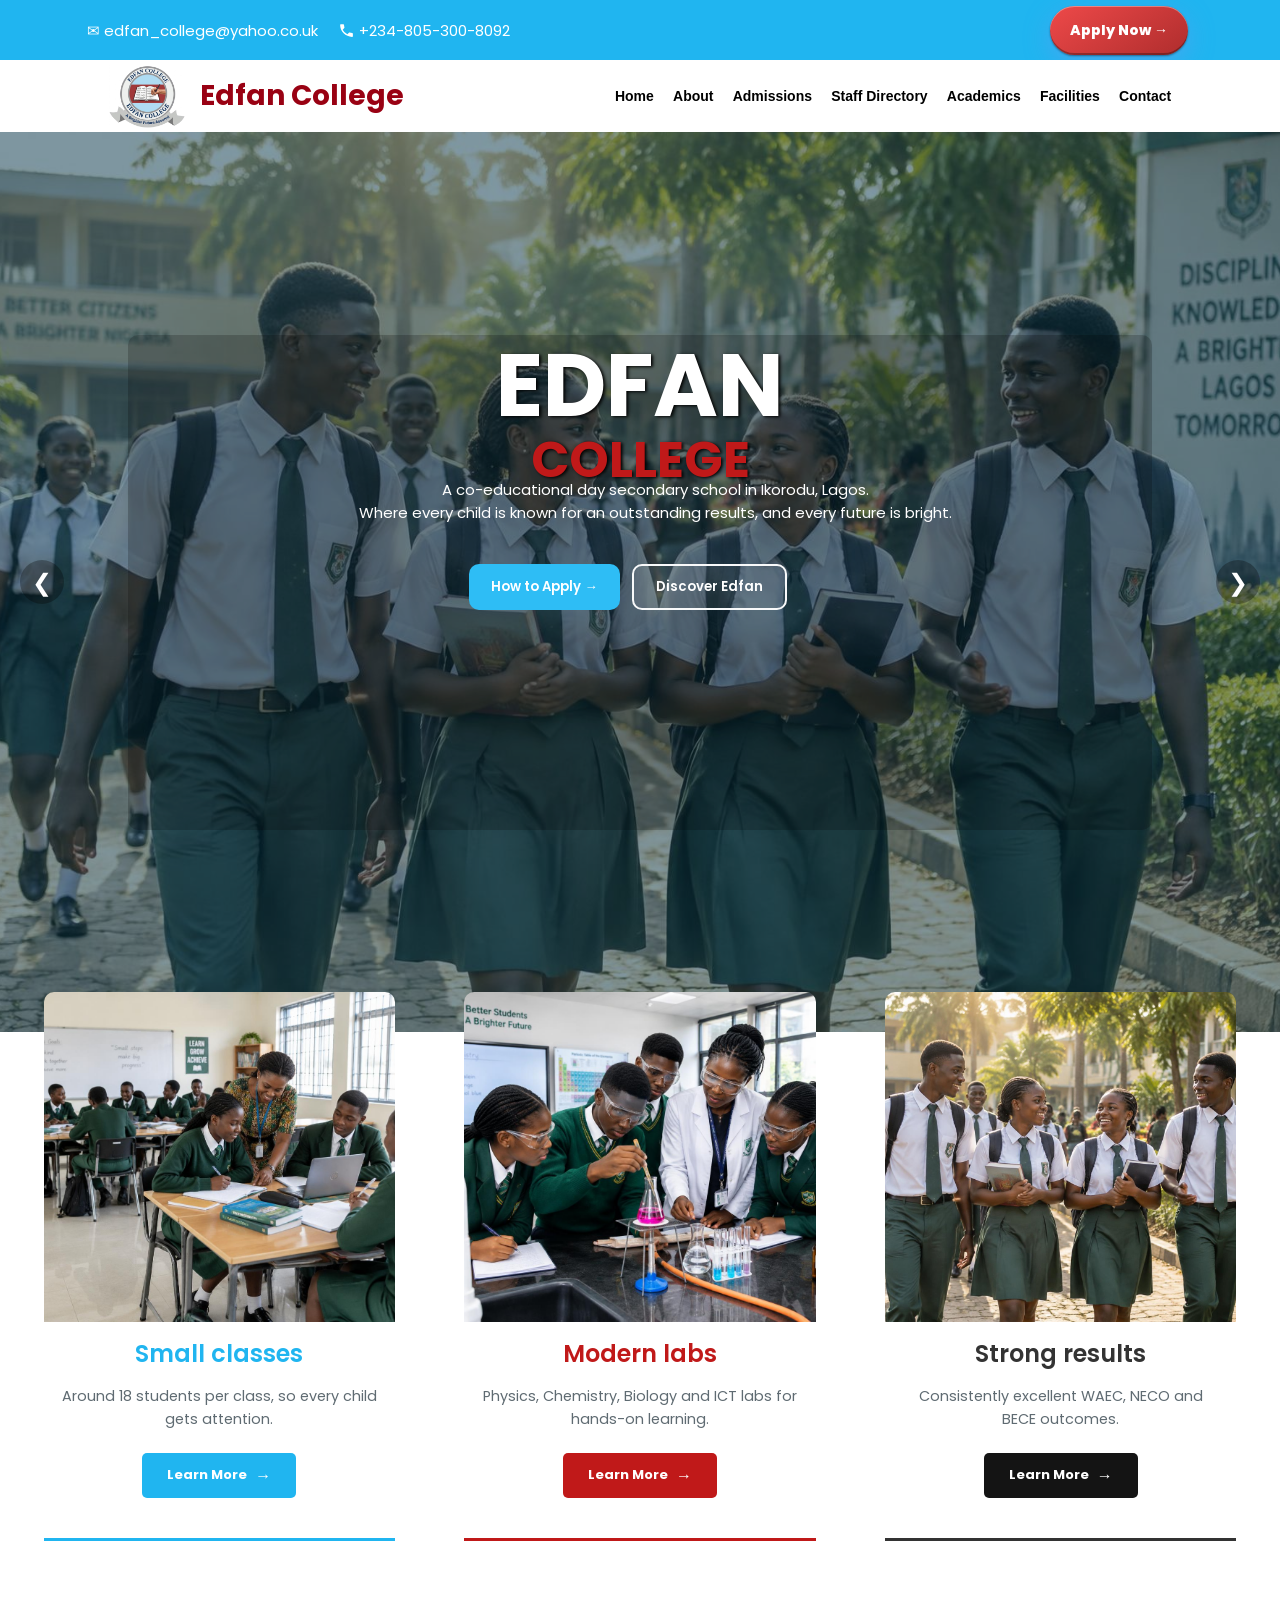
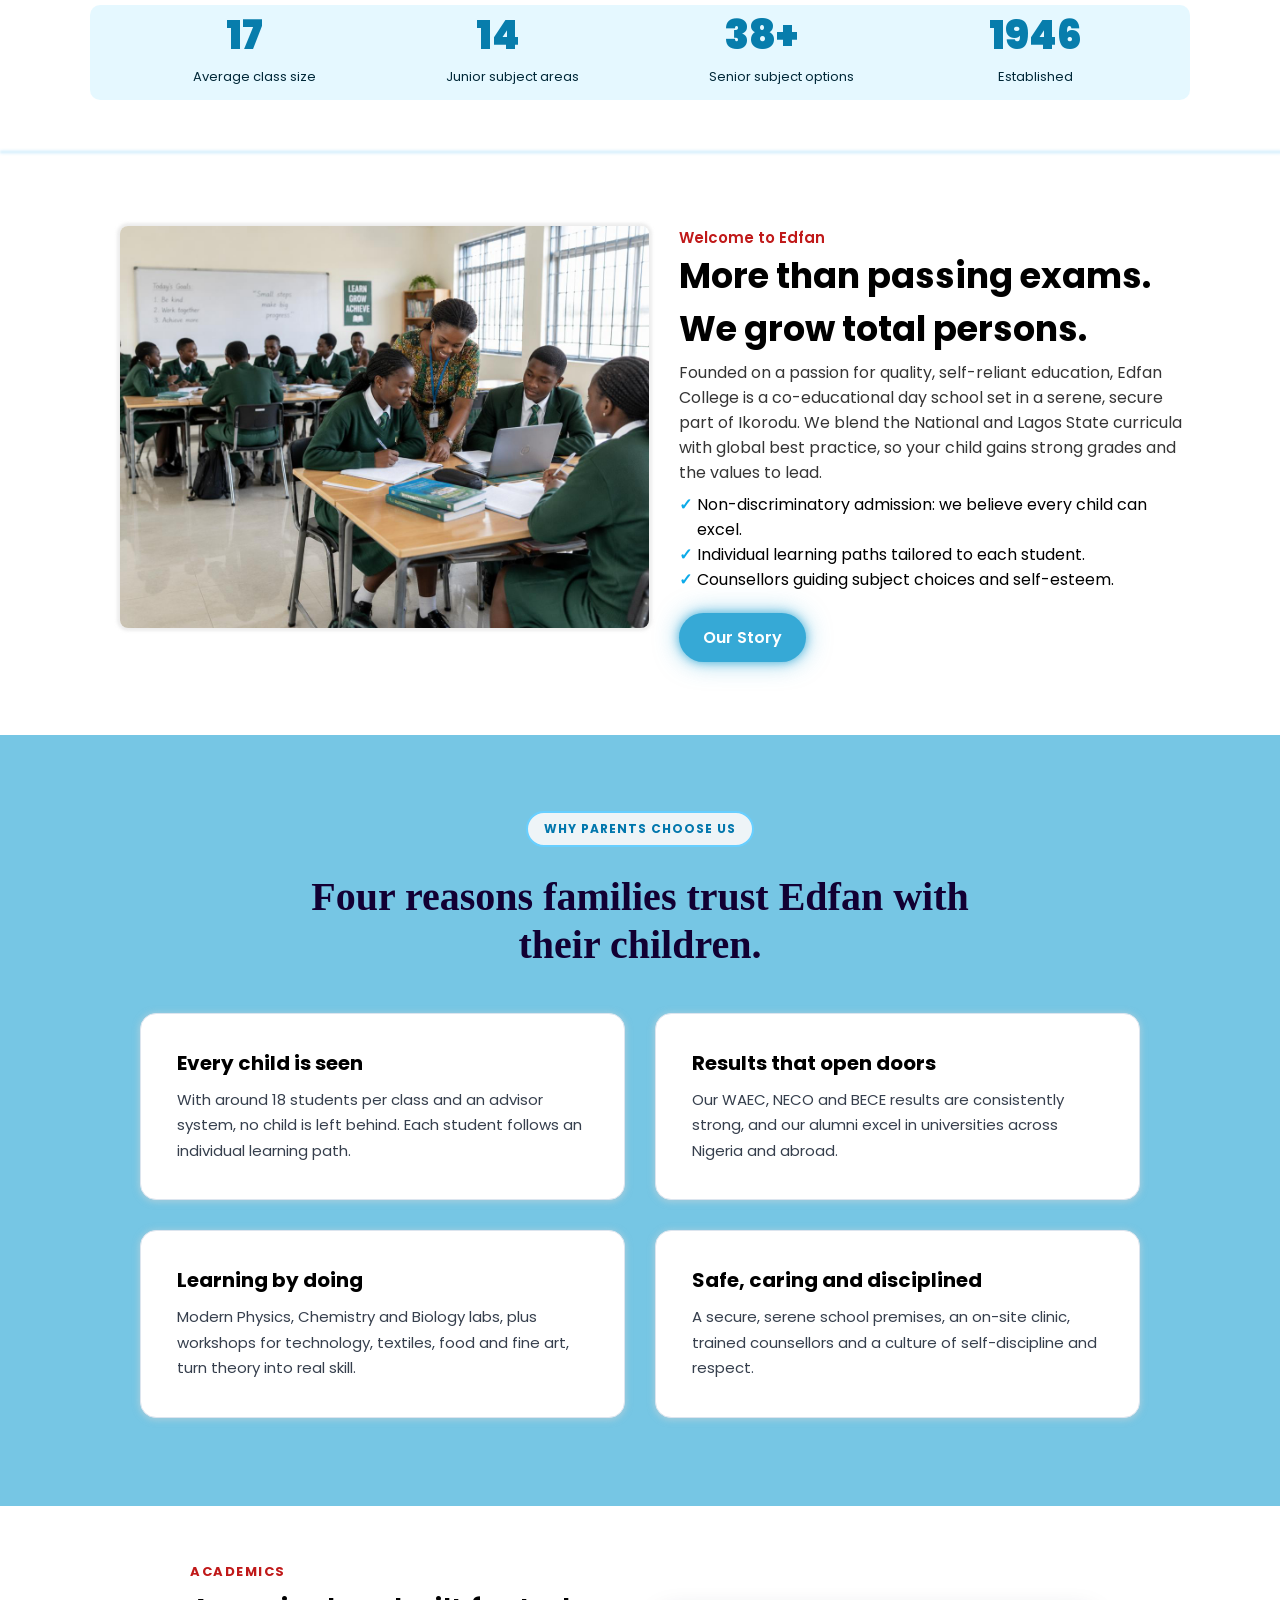
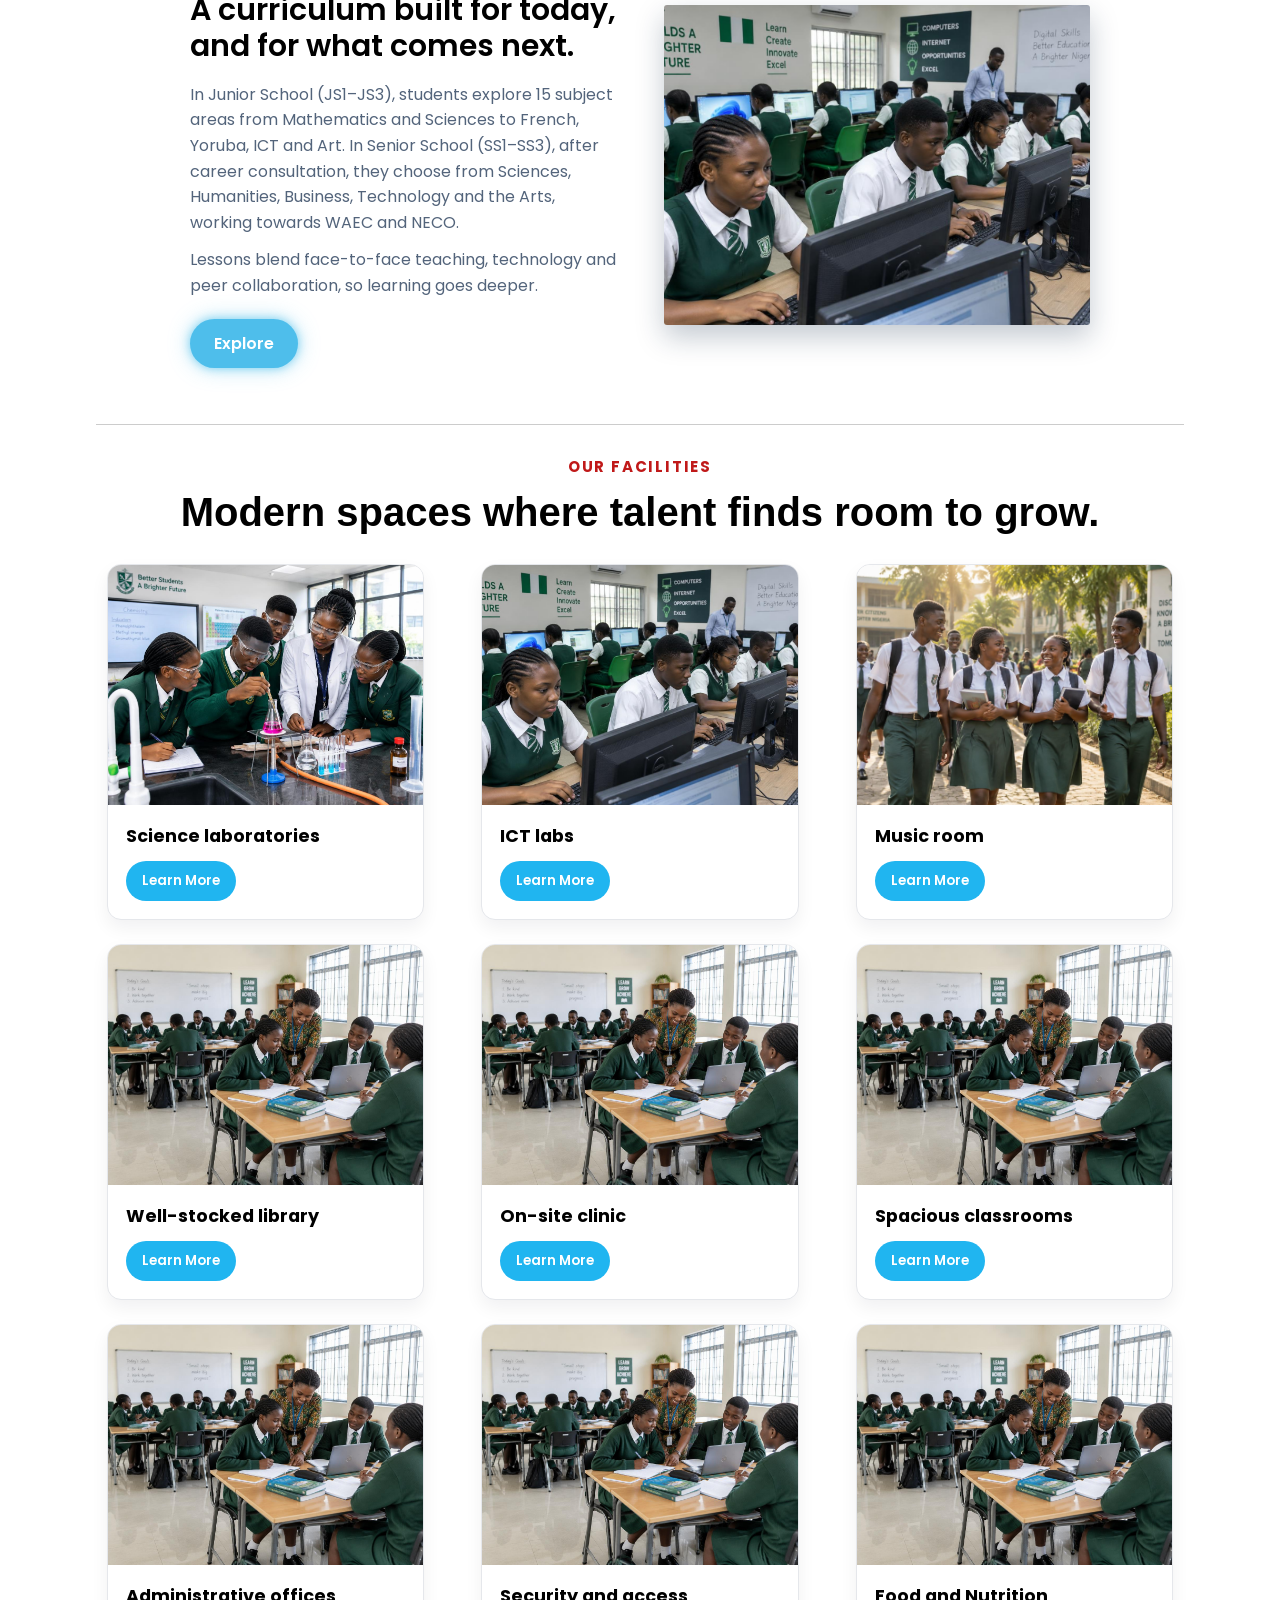
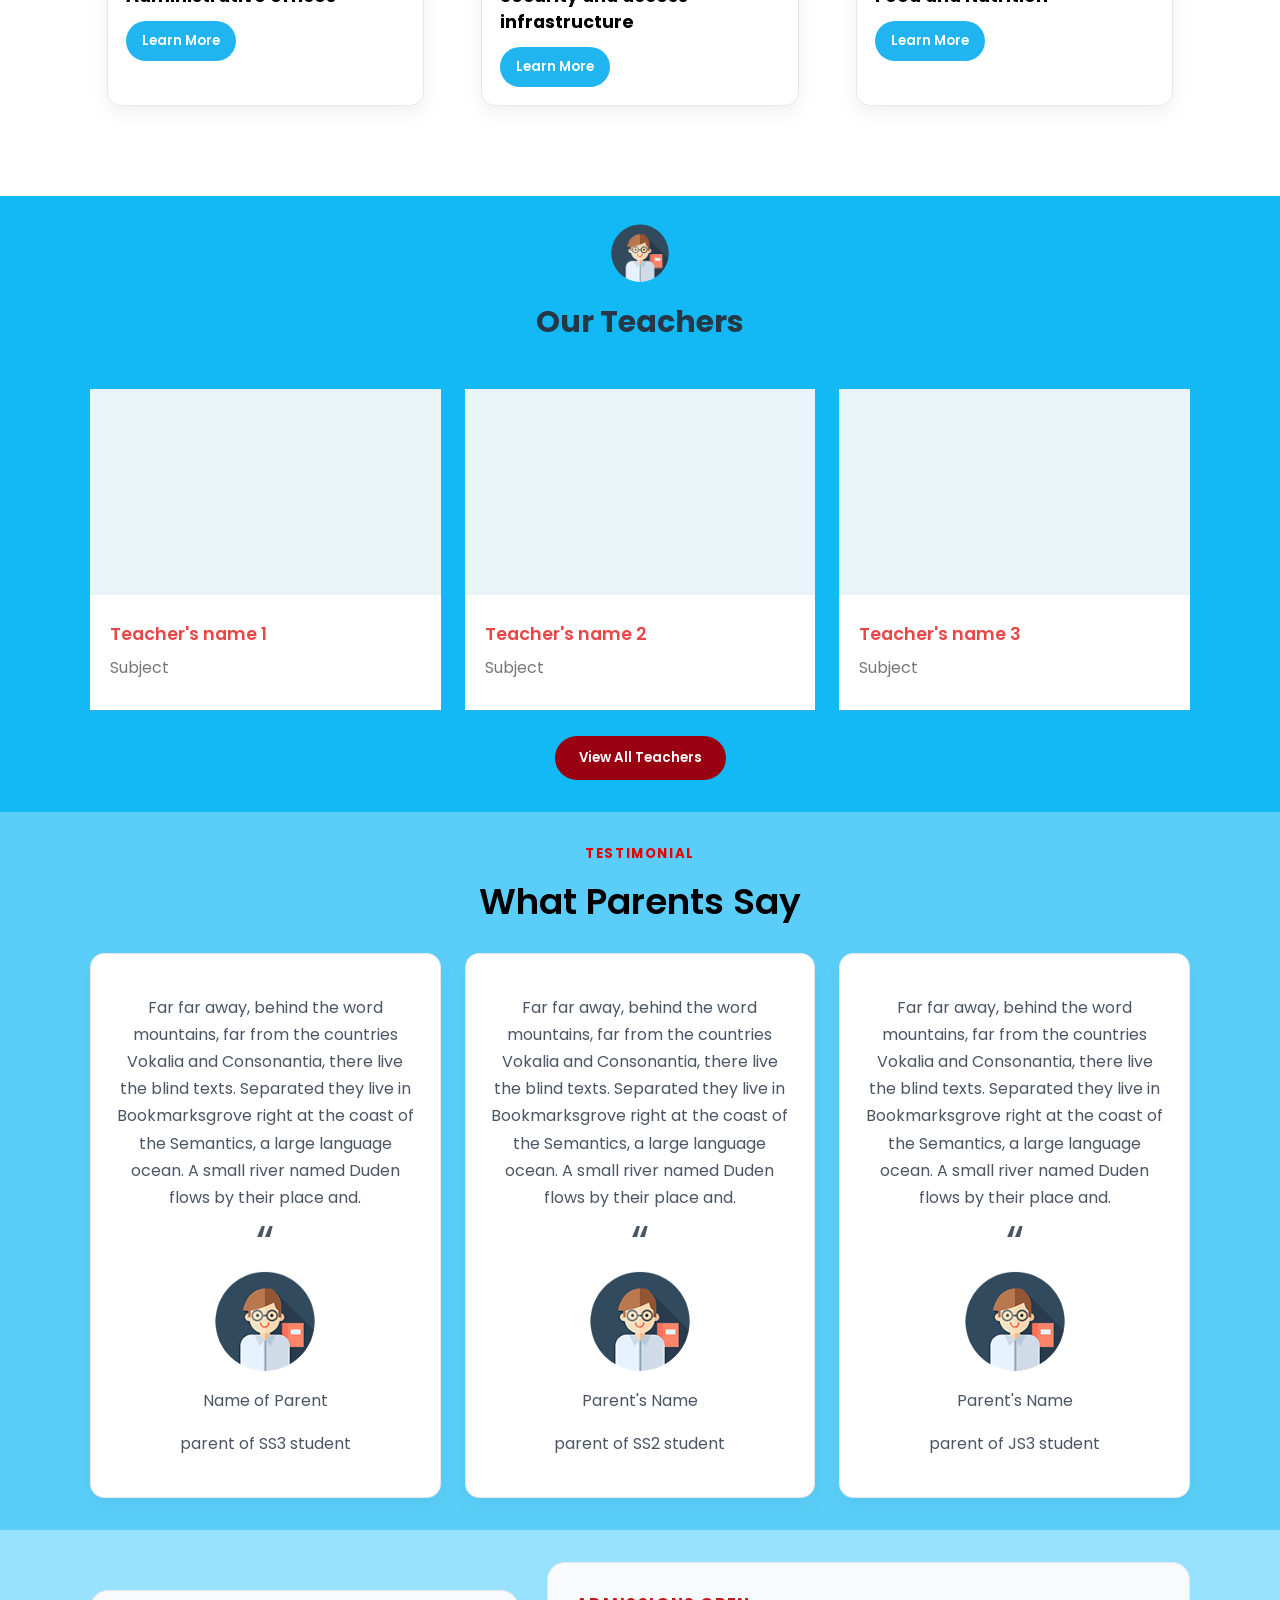
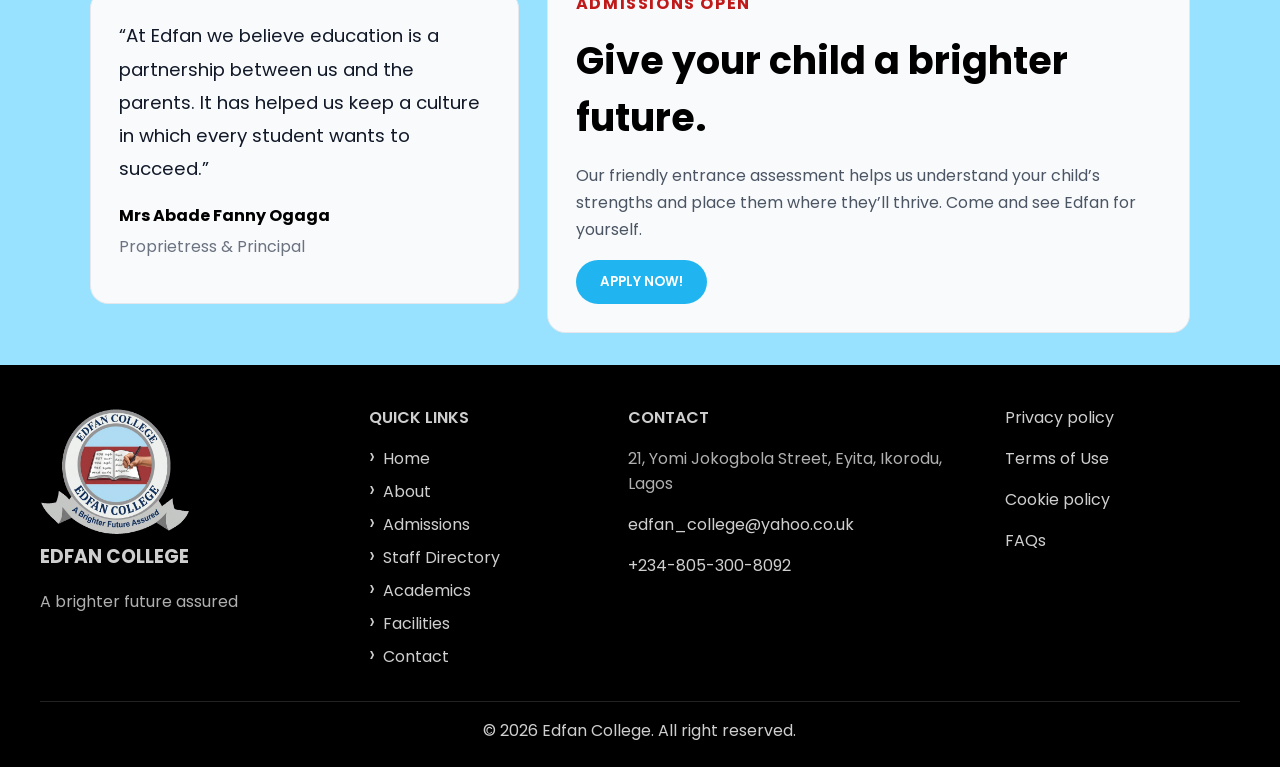
==== commit a65102ec: "afc xv" ====
--- a/index.html
+++ b/index.html
@@ -5,14 +5,13 @@
     <meta charset="UTF-8">
     <meta name="viewport" content="width=device-width, initial-scale=1.0">
     <title>Best school in Ikorodu, Lagos</title>
-    <link rel="preconnect" href="https://fonts.googleapis.com">
-    <link rel="preconnect" href="https://fonts.gstatic.com" crossorigin>
+    <link rel="stylesheet" href="Edfanhome.css">
+    <link rel="stylesheet" href="https://cdnjs.cloudflare.com/ajax/libs/font-awesome/6.5.1/css/all.min.css">
     <link rel="stylesheet"
-        href="https://fonts.googleapis.com/css2?family=Questrial&family=Roboto:wght@400;700&family=Playfair+Display:wght@600;700&display=swap">
+        href="https://fonts.googleapis.com/css2?family=Questrial&family=Roboto:wght@400;700&family=Playfair+Display:wght@700&display=swap">
+    <link rel="stylesheet" href="https://fonts.googleapis.com/css2?family=Playfair+Display:wght@600;700&display=swap">
     <link href="https://fonts.googleapis.com/css2?family=Poppins:wght@400;600;700&display=swap" rel="stylesheet">
     <link href="https://fonts.googleapis.com/css2?family=Kalam:wght@400;700&display=swap" rel="stylesheet">
-    <link rel="stylesheet" href="Edfanhome.css">
-    <link rel="stylesheet" href="https://cdnjs.cloudflare.com/ajax/libs/font-awesome/6.5.1/css/all.min.css">
 </head>
 
 <body id="homepage">
--- a/Edfanhome.css
+++ b/Edfanhome.css
@@ -1,5 +1,5 @@
 * {
-    font-family: 'Poppins', Arial, sans-serif;
+    font-family: 'poppins';
 
 
 }
@@ -9,10 +9,10 @@
     padding: 0;
     position: relative;
     top: 0;
-    font-family: 'Poppins', Arial, sans-serif;
+    font-family: 'Poppins';
 
     button {
-        font-family: 'Poppins', Arial, sans-serif;
+        font-family: 'poppins', 'arial';
     }
 
     header {
@@ -34,7 +34,7 @@
 
     .email-header {
         margin: 0;
-        font-family: 'Poppins', Arial, sans-serif;
+        font-family: 'poppins', 'arial';
     }
 
     .phone-block {
@@ -49,7 +49,7 @@
     .phone-header {
         padding-left: 20px;
         color: white;
-        font-family: 'Poppins', Arial, sans-serif;
+        font-family: 'poppins', 'arial';
         margin: 0 auto;
     }
 
@@ -121,7 +121,7 @@
         margin-bottom: 0;
         padding: 0;
         font-size: clamp(24px, 2.5vw, 28px);
-        font-family: 'Poppins', Arial, sans-serif;
+        font-family: 'poppins', 'arial';
     }
 
     li {
@@ -193,7 +193,7 @@
         border-radius: 10px;
         color: white;
         font-weight: 600;
-        font-family: 'Poppins', Arial, sans-serif;
+        font-family: 'poppins', 'arial';
         cursor: pointer;
     }
 
@@ -209,7 +209,7 @@
         border-radius: 10px;
         color: white;
         font-weight: 600;
-        font-family: 'Poppins', Arial, sans-serif;
+        font-family: 'poppins';
         cursor: pointer;
     }
 
@@ -294,7 +294,7 @@
     .hero-h1 {
         font-size: clamp(56px, 17vw, 88px);
         color: white;
-        font-family: 'Poppins', Arial, sans-serif;
+        font-family: 'poppins';
         text-shadow: 2px 1px 3.4px rgb(2, 2, 2);
         margin: auto;
         line-height: 0.7;
@@ -490,7 +490,7 @@
         font-size: clamp(1.5rem, 0.5vw, 2rem);
         line-height: 1.2;
         font-weight: 600;
-        font-family: 'Poppins', Arial, sans-serif;
+        font-family: 'poppins';
     }
 
     .title-blue {
@@ -513,7 +513,7 @@
         color: #5f6b72;
         font-size: 0.9rem;
         line-height: 1.6;
-        font-family: 'Poppins', Arial, sans-serif;
+        font-family: 'poppins';
     }
 
     .learn-more {
@@ -527,7 +527,7 @@
         font-weight: 700;
         text-decoration: none;
         font-size: 13px;
-        font-family: 'Poppins', Arial, sans-serif;
+        font-family: 'poppins';
         margin: 0 auto;
         transition: transform 0.2s ease, opacity 0.2s ease;
     }
@@ -654,7 +654,7 @@
 
     .about-edfan p,
     .about-edfan h2 {
-        font-family: 'Poppins', Arial, sans-serif;
+        font-family: 'poppins';
         margin: auto;
     }
 
@@ -776,7 +776,7 @@
         width: 4ch;
         margin-bottom: 2px;
         margin-top: 0;
-        font-family: 'Poppins', Arial, sans-serif;
+        font-family: 'poppins';
         font-size: 40px;
         font-weight: 900;
         font-variant-numeric: tabular-nums;
@@ -789,7 +789,7 @@
     #sub-options p,
     #establish p {
         color: rgb(0, 40, 56);
-        font-family: 'Poppins', Arial, sans-serif;
+        font-family: 'poppins';
         font-size: 13px;
         text-align: center;
         margin-top: 0;
@@ -842,7 +842,7 @@
     .child>h3 {
         grid-column: 1 / -1;
         text-align: center;
-        font-family: 'Poppins', Arial, sans-serif;
+        font-family: 'poppins', sans-serif;
     }
 
     .child>p {
@@ -863,7 +863,7 @@
         max-width: 720px;
         margin: -4px auto 14px;
         color: #120033;
-        font-family: sans-serif;
+        font-family: 'sans-serif';
         font-size: clamp(28px, 4vw, 40px);
         line-height: 1.2;
     }
@@ -886,7 +886,7 @@
     .child>div h3 {
         margin: 0 0 10px;
         color: #000000;
-        font-family: 'Poppins', Arial, sans-serif;
+        font-family: 'poppins';
         font-size: 20px;
         line-height: 1.35;
     }
@@ -923,7 +923,7 @@
     .facilities>h3 {
         text-align: center;
         margin: 0 auto;
-        font-family: 'Poppins', Arial, sans-serif;
+        font-family: 'poppins';
     }
 
     .facilities>p {
@@ -983,7 +983,7 @@
     .facility-item h4 {
         margin: 18px 18px 12px;
         font-size: 1.1rem;
-        font-family: 'Poppins', Arial, sans-serif;
+        font-family: 'poppins', sans-serif;
     }
 
     .facility-item button {
@@ -1483,7 +1483,7 @@
         margin-top: 0;
         margin-right: 0px;
         margin-left: 30px;
-        font-family: 'Poppins', Arial, sans-serif;
+        font-family: 'poppins', sans-serif;
         font-size: 15px;
     }
 
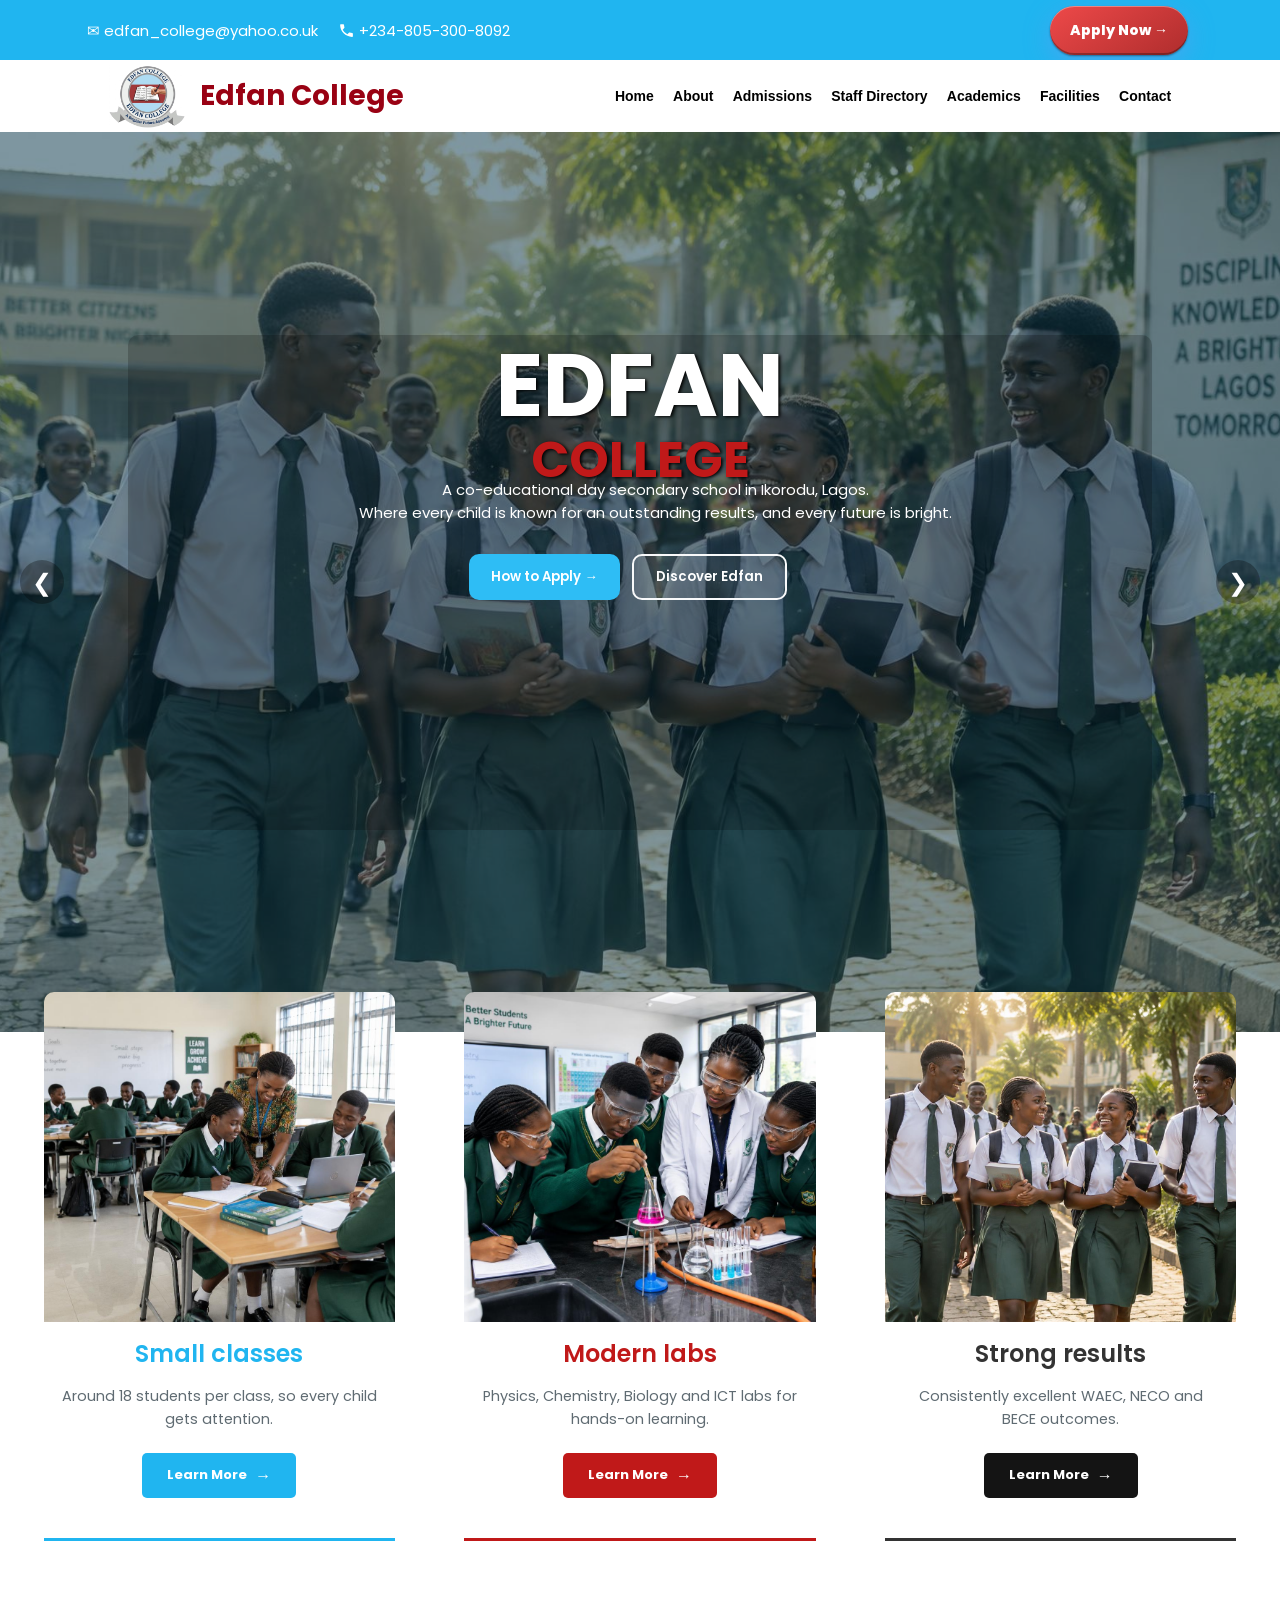
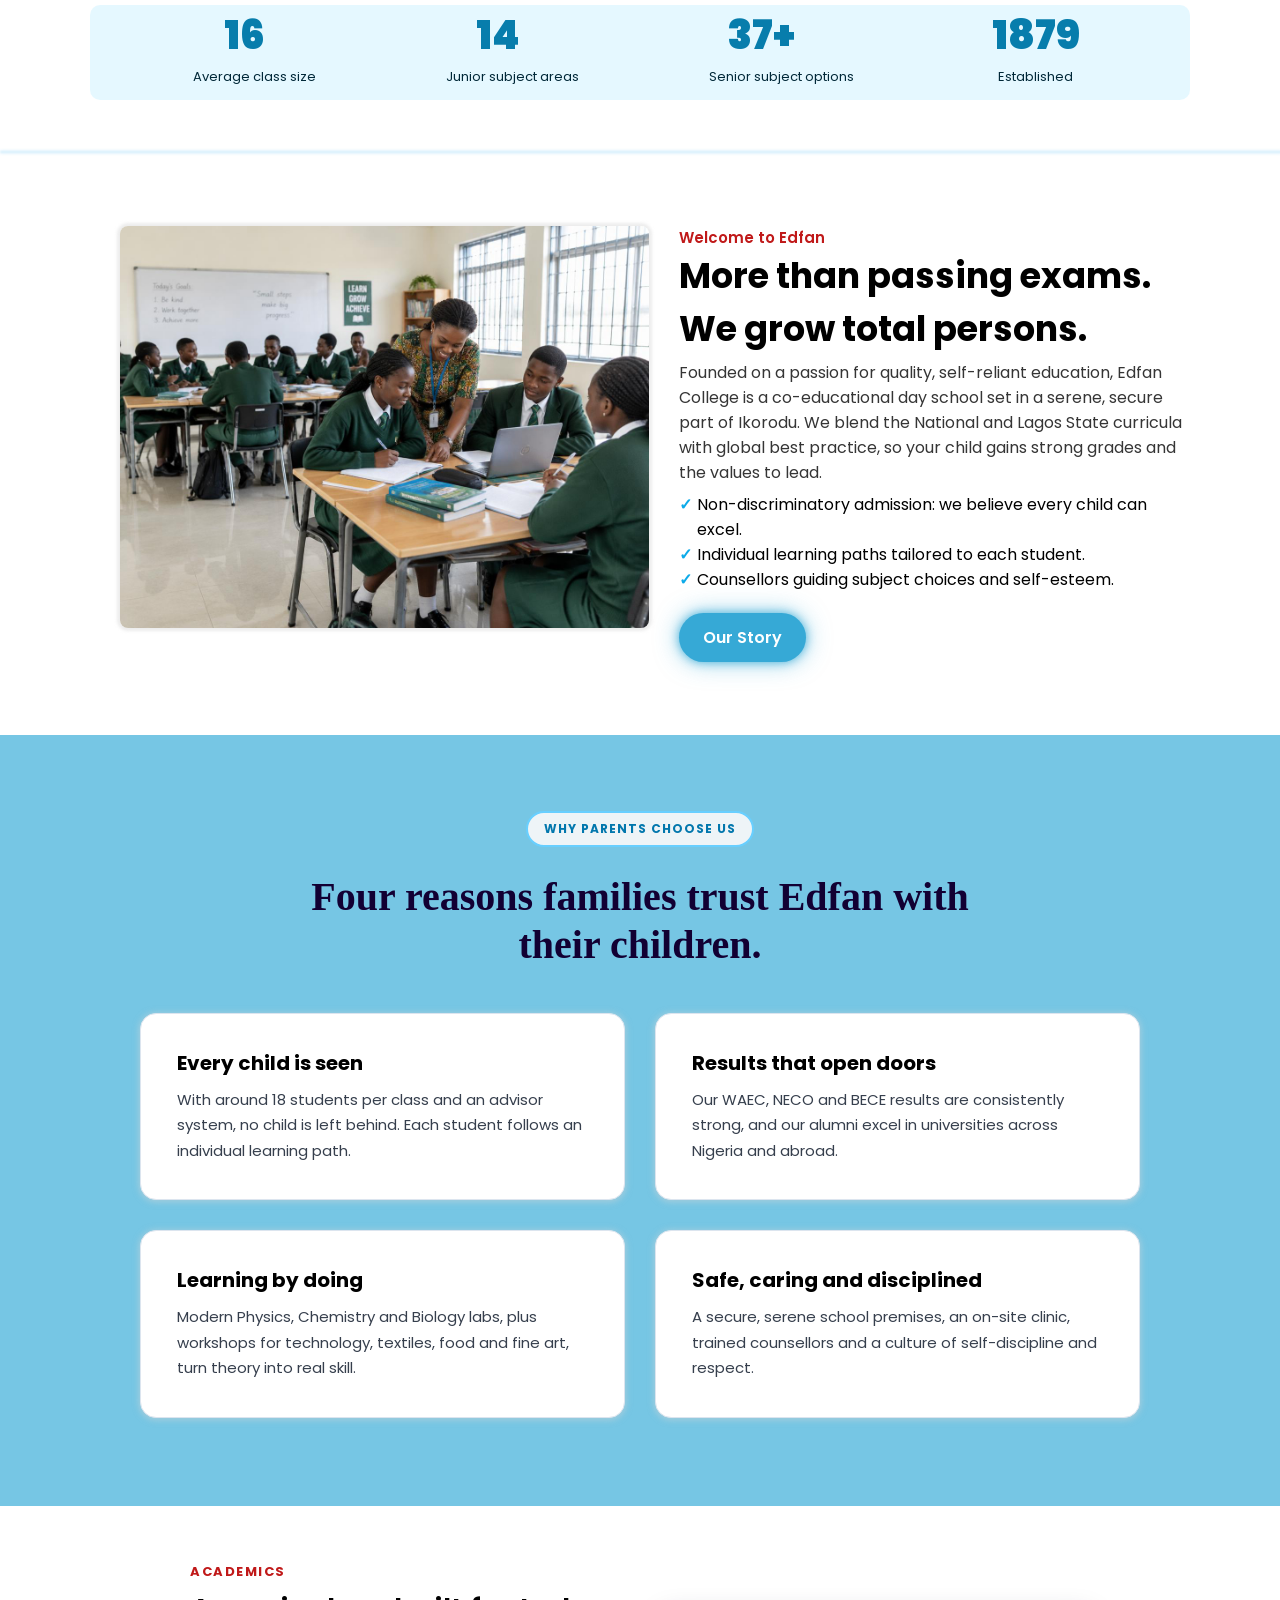
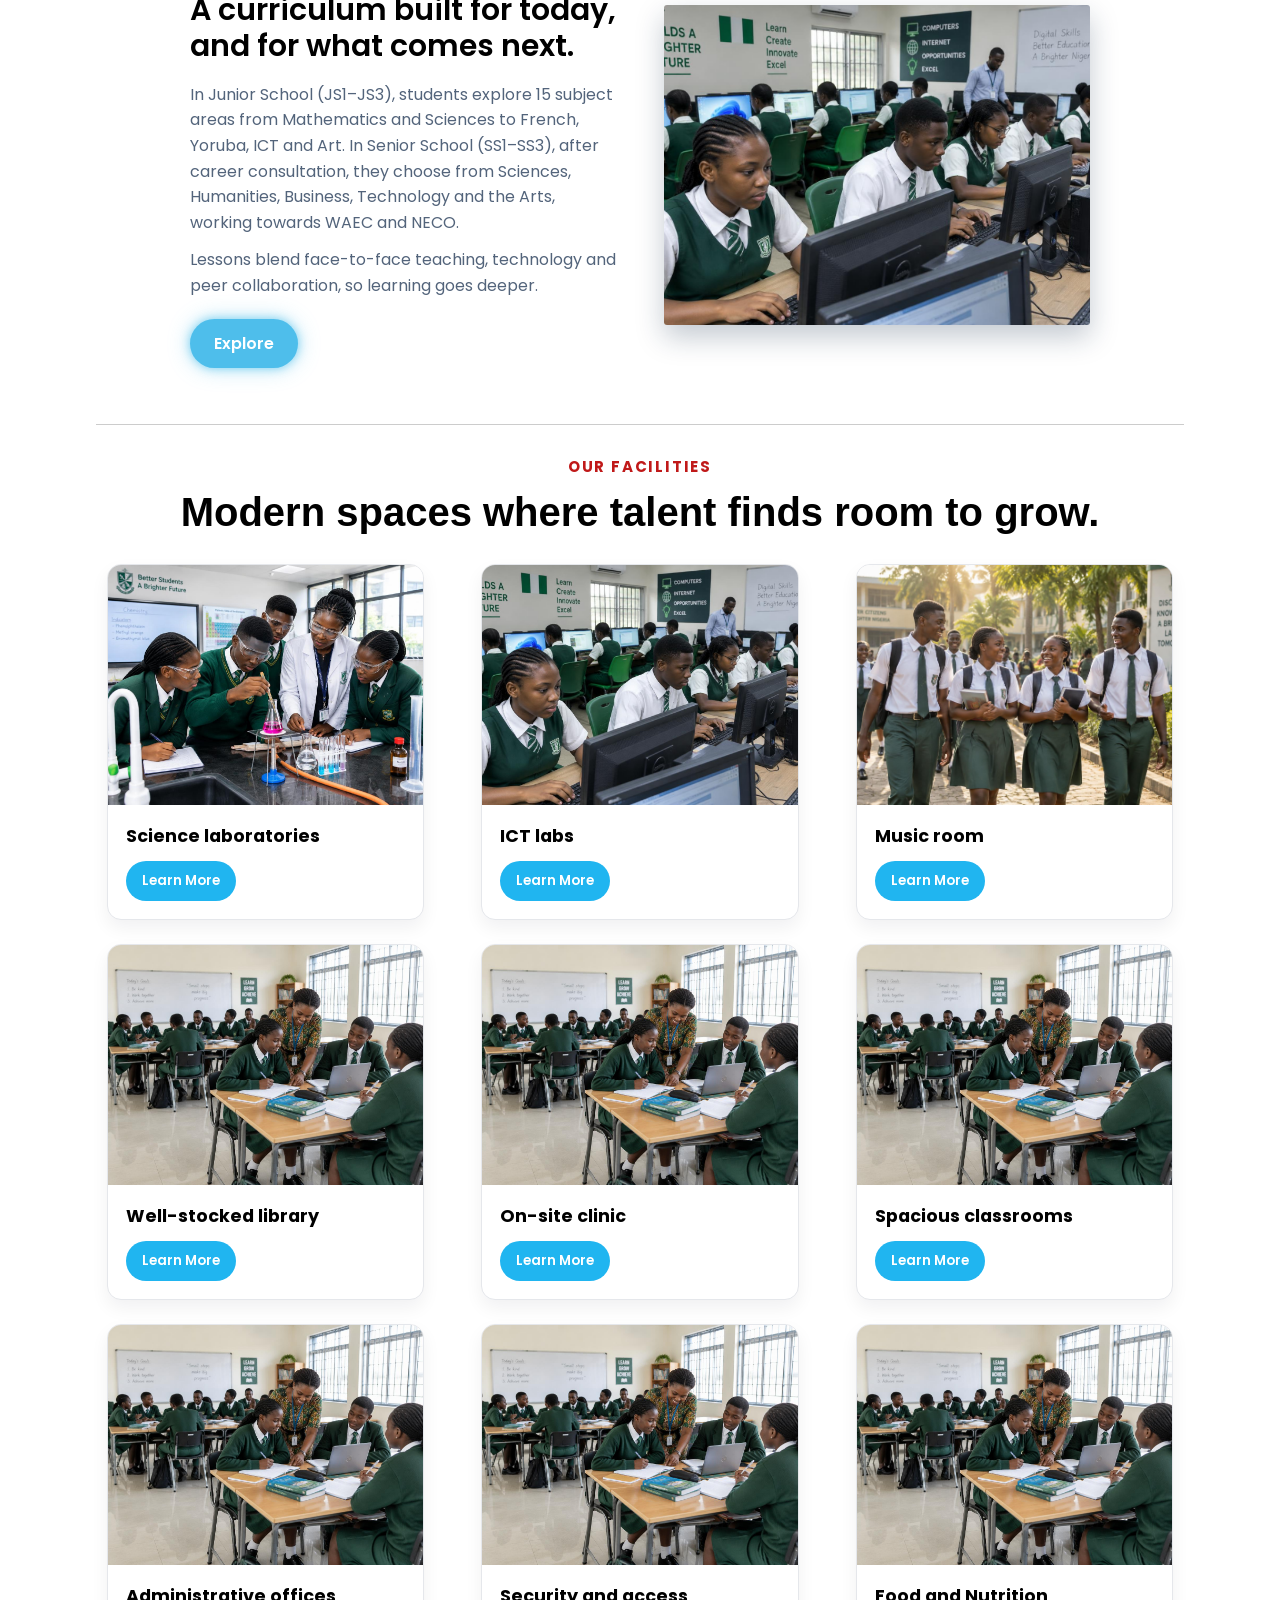
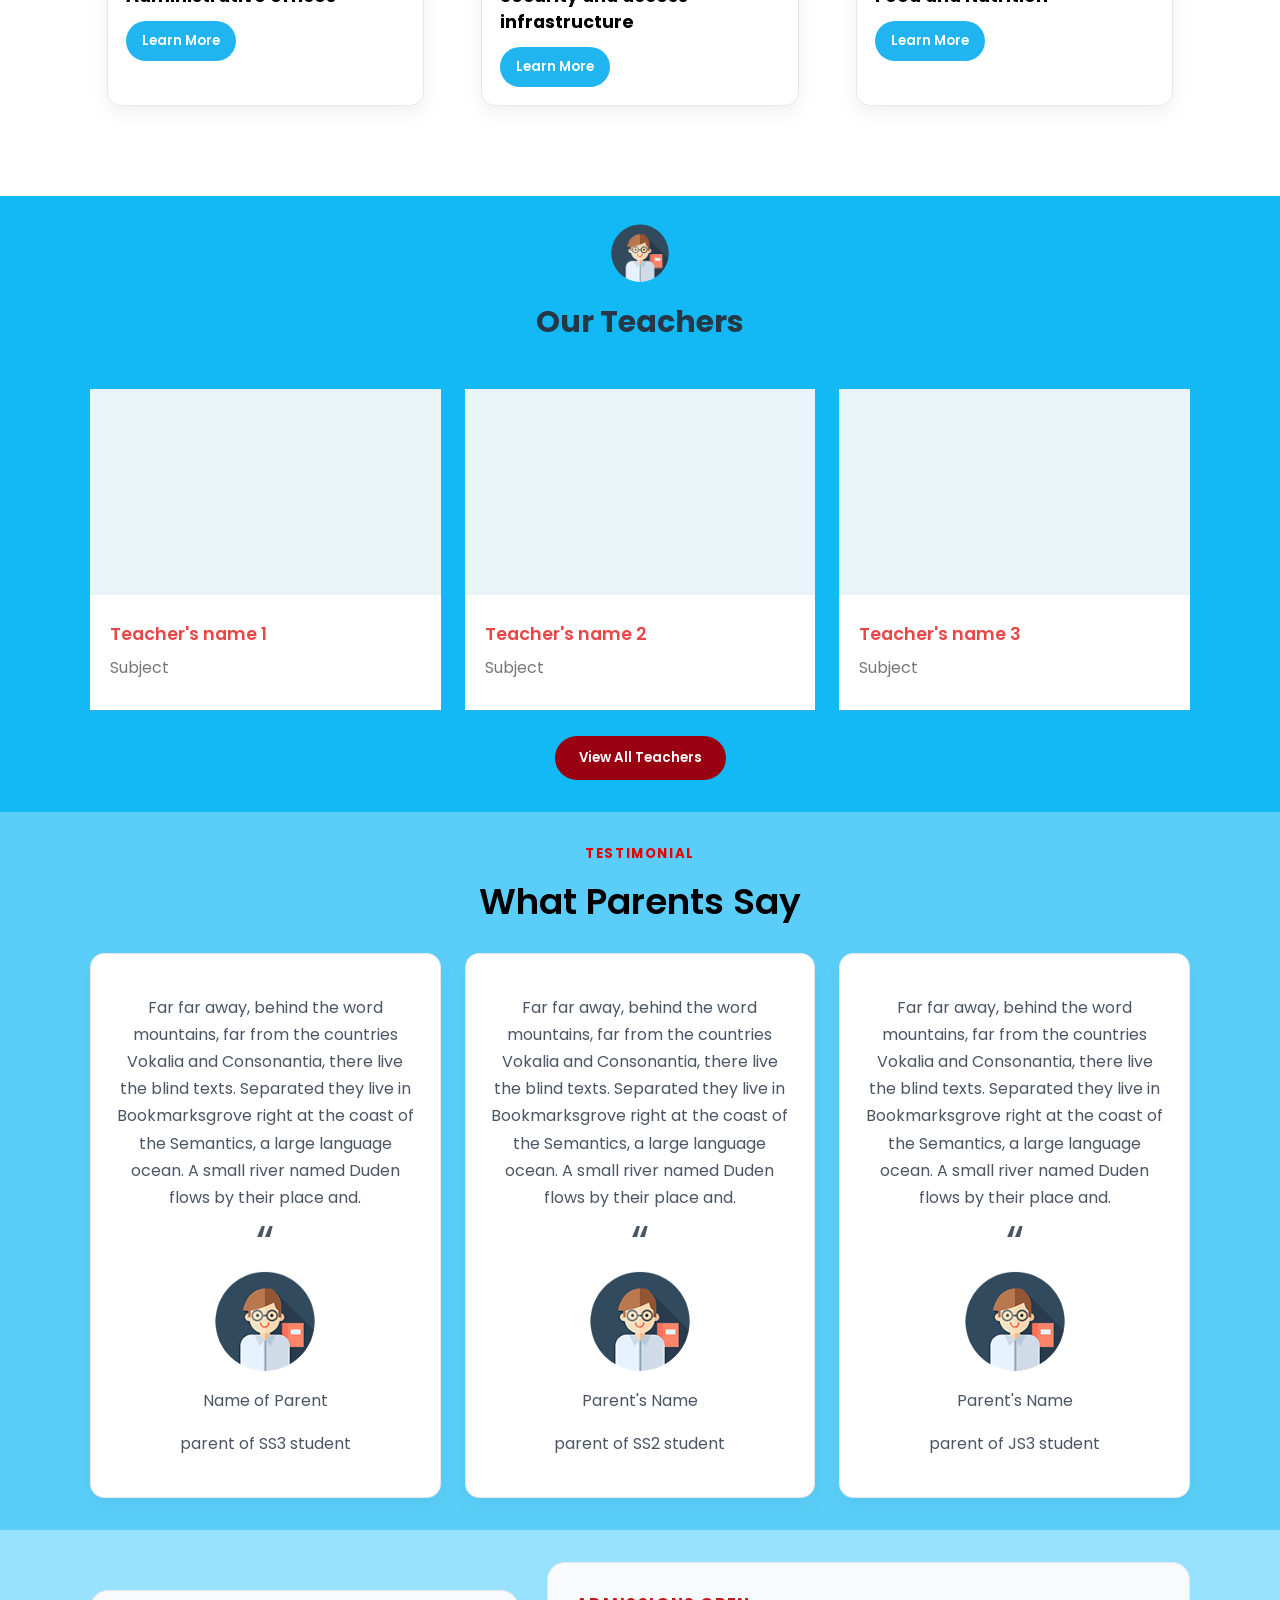
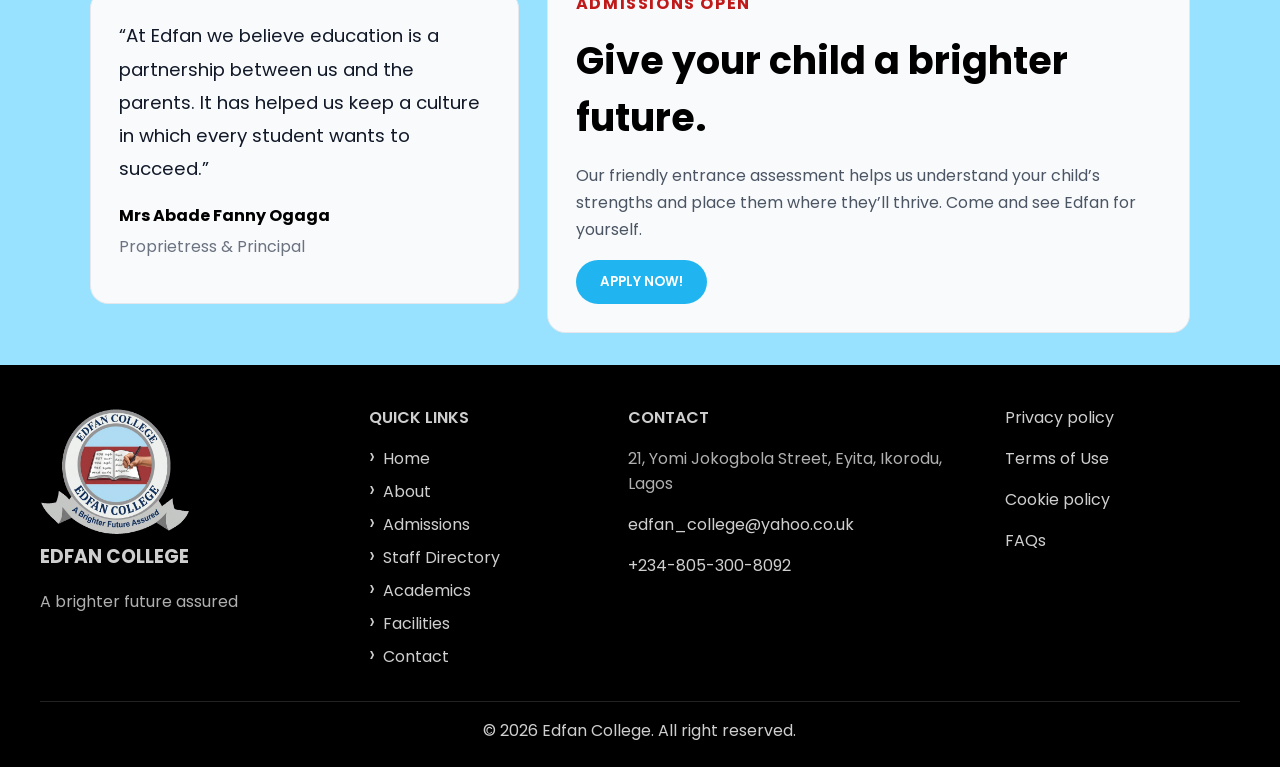
==== commit bd09a508: "b xbvx" ====
--- a/index.html
+++ b/index.html
@@ -5,12 +5,14 @@
     <meta charset="UTF-8">
     <meta name="viewport" content="width=device-width, initial-scale=1.0">
     <title>Best school in Ikorodu, Lagos</title>
+    <link rel="preconnect" href="https://fonts.googleapis.com">
+    <link rel="preconnect" href="https://fonts.gstatic.com" crossorigin>
+    <link href="https://fonts.googleapis.com/css2?family=Poppins:wght@400;600;700&display=swap" rel="stylesheet">
     <link rel="stylesheet" href="Edfanhome.css">
     <link rel="stylesheet" href="https://cdnjs.cloudflare.com/ajax/libs/font-awesome/6.5.1/css/all.min.css">
     <link rel="stylesheet"
         href="https://fonts.googleapis.com/css2?family=Questrial&family=Roboto:wght@400;700&family=Playfair+Display:wght@700&display=swap">
     <link rel="stylesheet" href="https://fonts.googleapis.com/css2?family=Playfair+Display:wght@600;700&display=swap">
-    <link href="https://fonts.googleapis.com/css2?family=Poppins:wght@400;600;700&display=swap" rel="stylesheet">
     <link href="https://fonts.googleapis.com/css2?family=Kalam:wght@400;700&display=swap" rel="stylesheet">
 </head>
 
@@ -64,7 +66,7 @@
                 <div class="hero-text">
                     <h1 class="hero-h1">EDFAN<br><span>COLLEGE</span></h1>
                 </div>
-                    <p class="hero-p1">A co-educational day secondary school in Ikorodu, Lagos.<br>Where every child is known for an outstanding results, and every future is
+                    <p class="hero-p1" style="font-family: 'Poppins', sans-serif;">A co-educational day secondary school in Ikorodu, Lagos.<br>Where every child is known for an outstanding results, and every future is
                         bright.</p>
 
                 <div class="hero-actions">
--- a/Edfanhome.css
+++ b/Edfanhome.css
@@ -313,8 +313,8 @@
     .hero-p1 {
         top: 0;
         max-width: 720px;
-        margin: 40px;
-        font-size: clamp(14px, 1.5vw, 18px);
+      
+        font-size: clamp(14px, 1.5vw, 17px);
         line-height: 1.6;
     }
 
@@ -1483,7 +1483,7 @@
         margin-top: 0;
         margin-right: 0px;
         margin-left: 30px;
-        font-family: 'poppins', sans-serif;
+        font-family: 'poppins';
         font-size: 15px;
     }
 
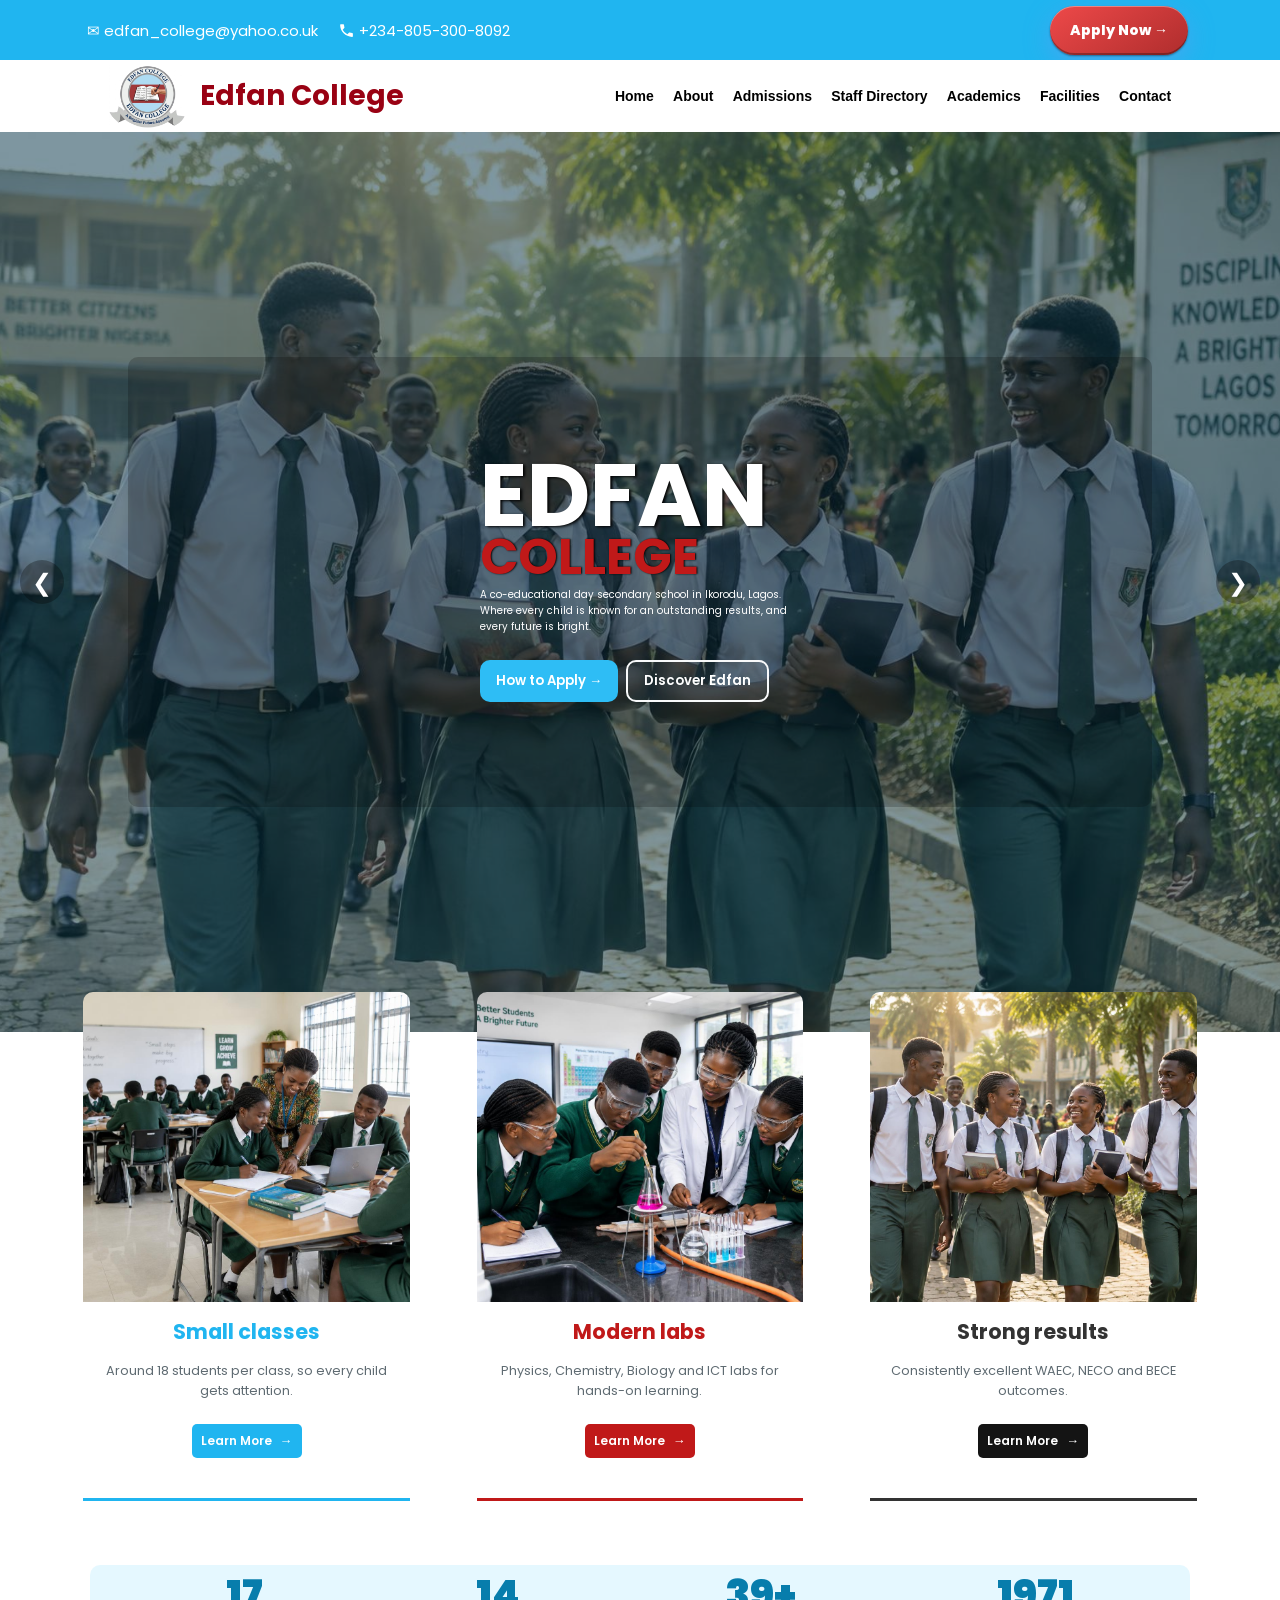
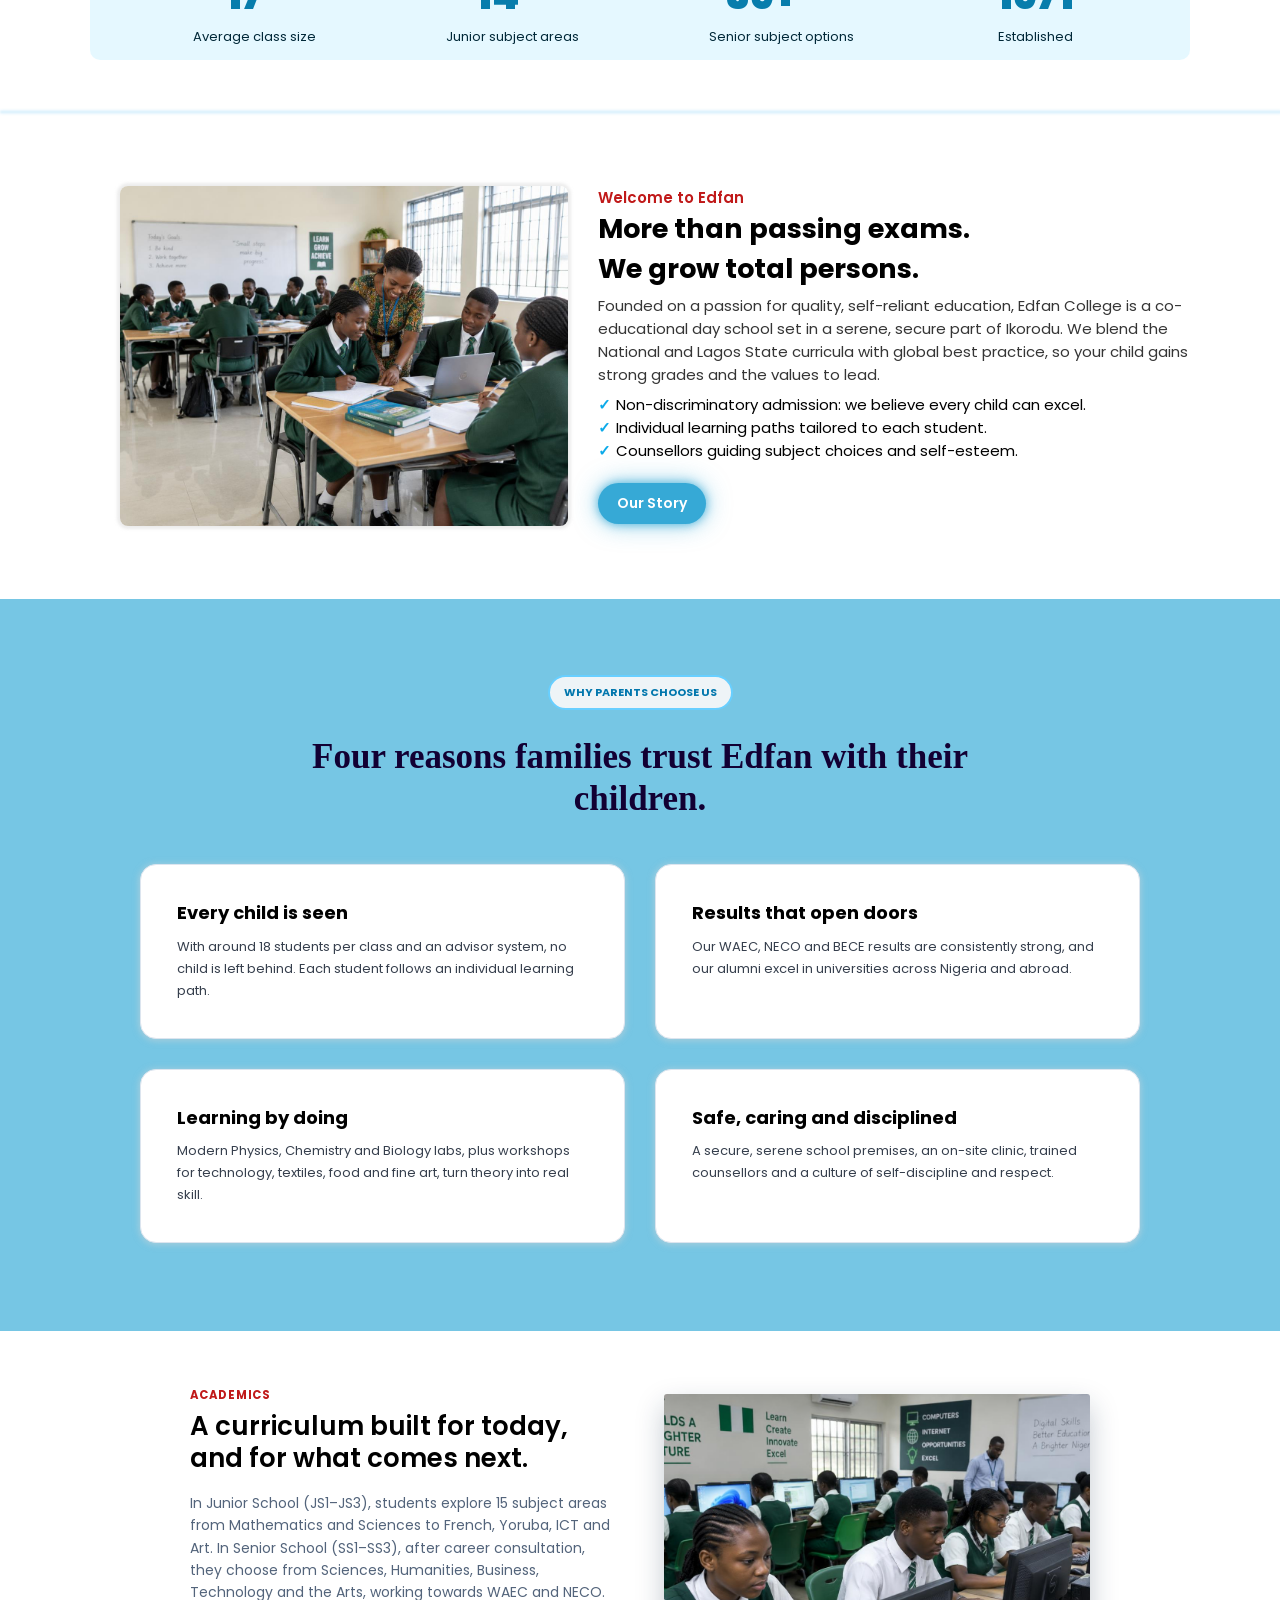
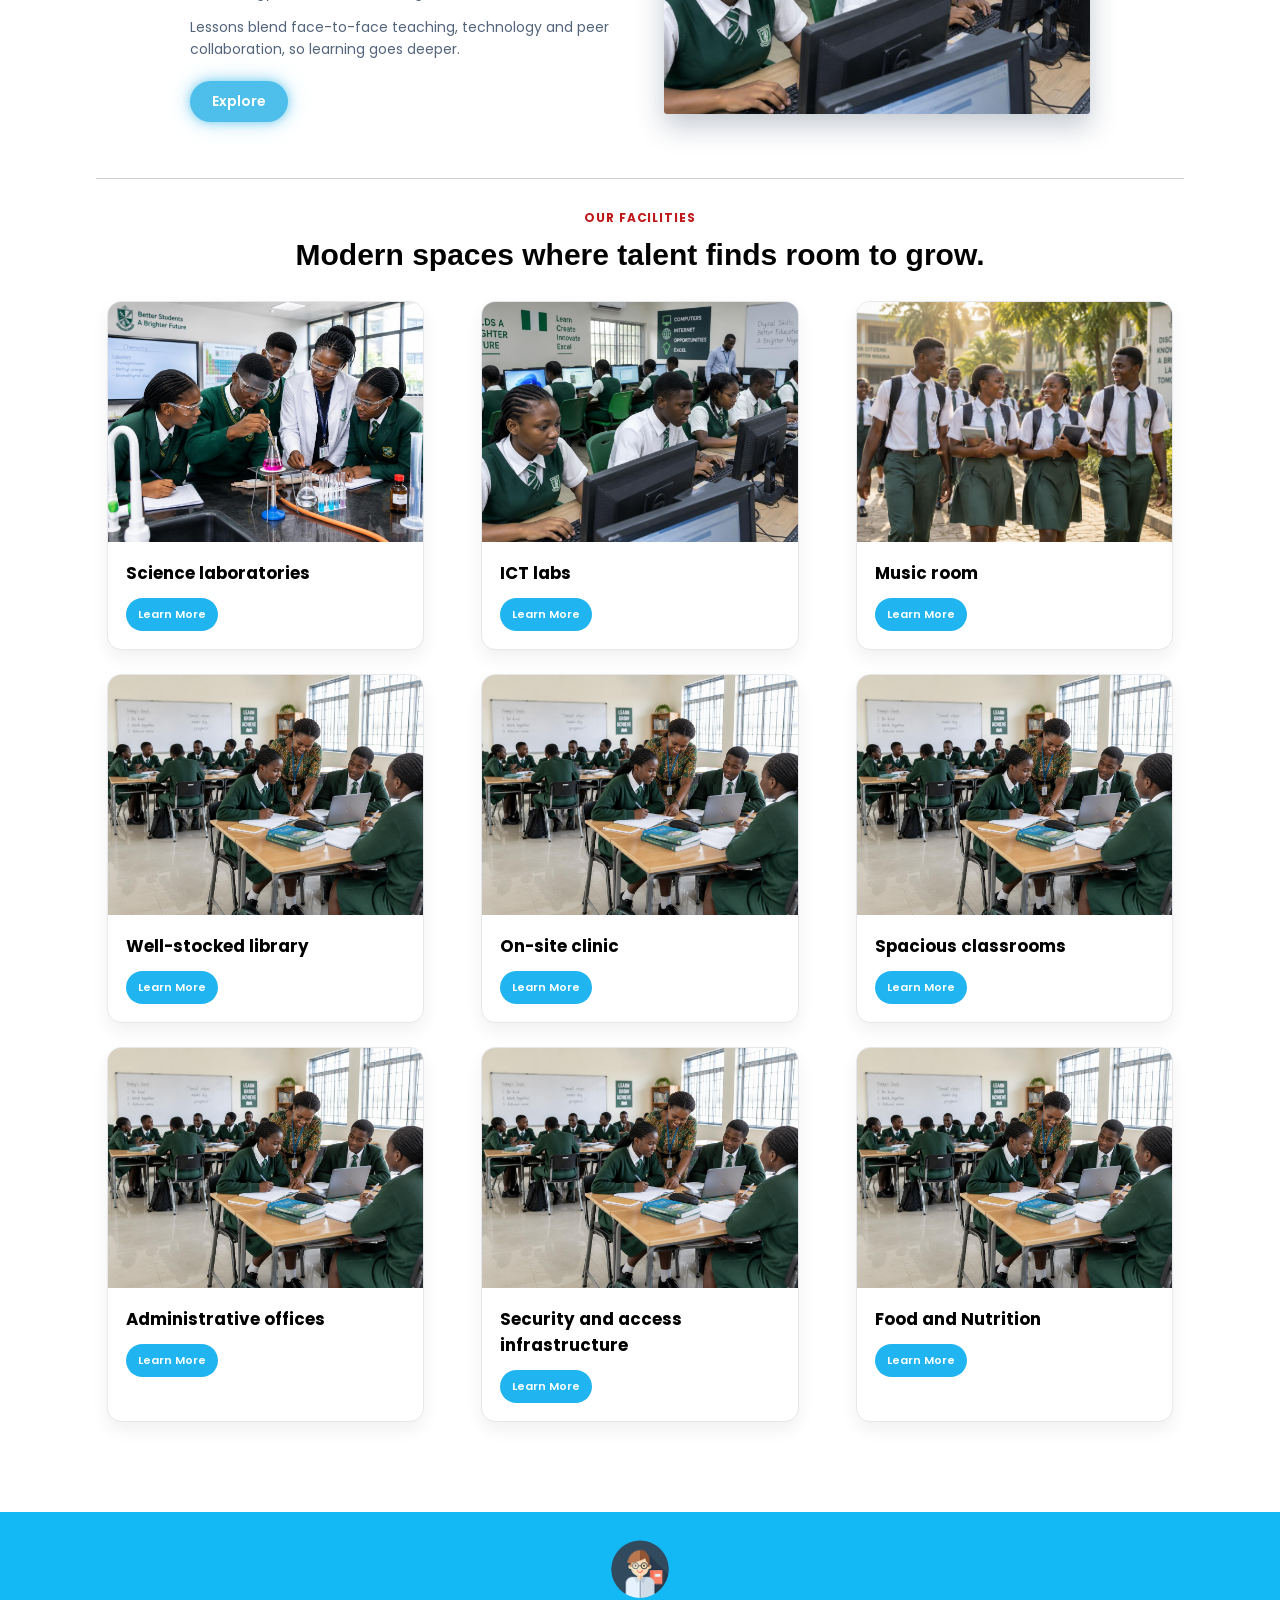
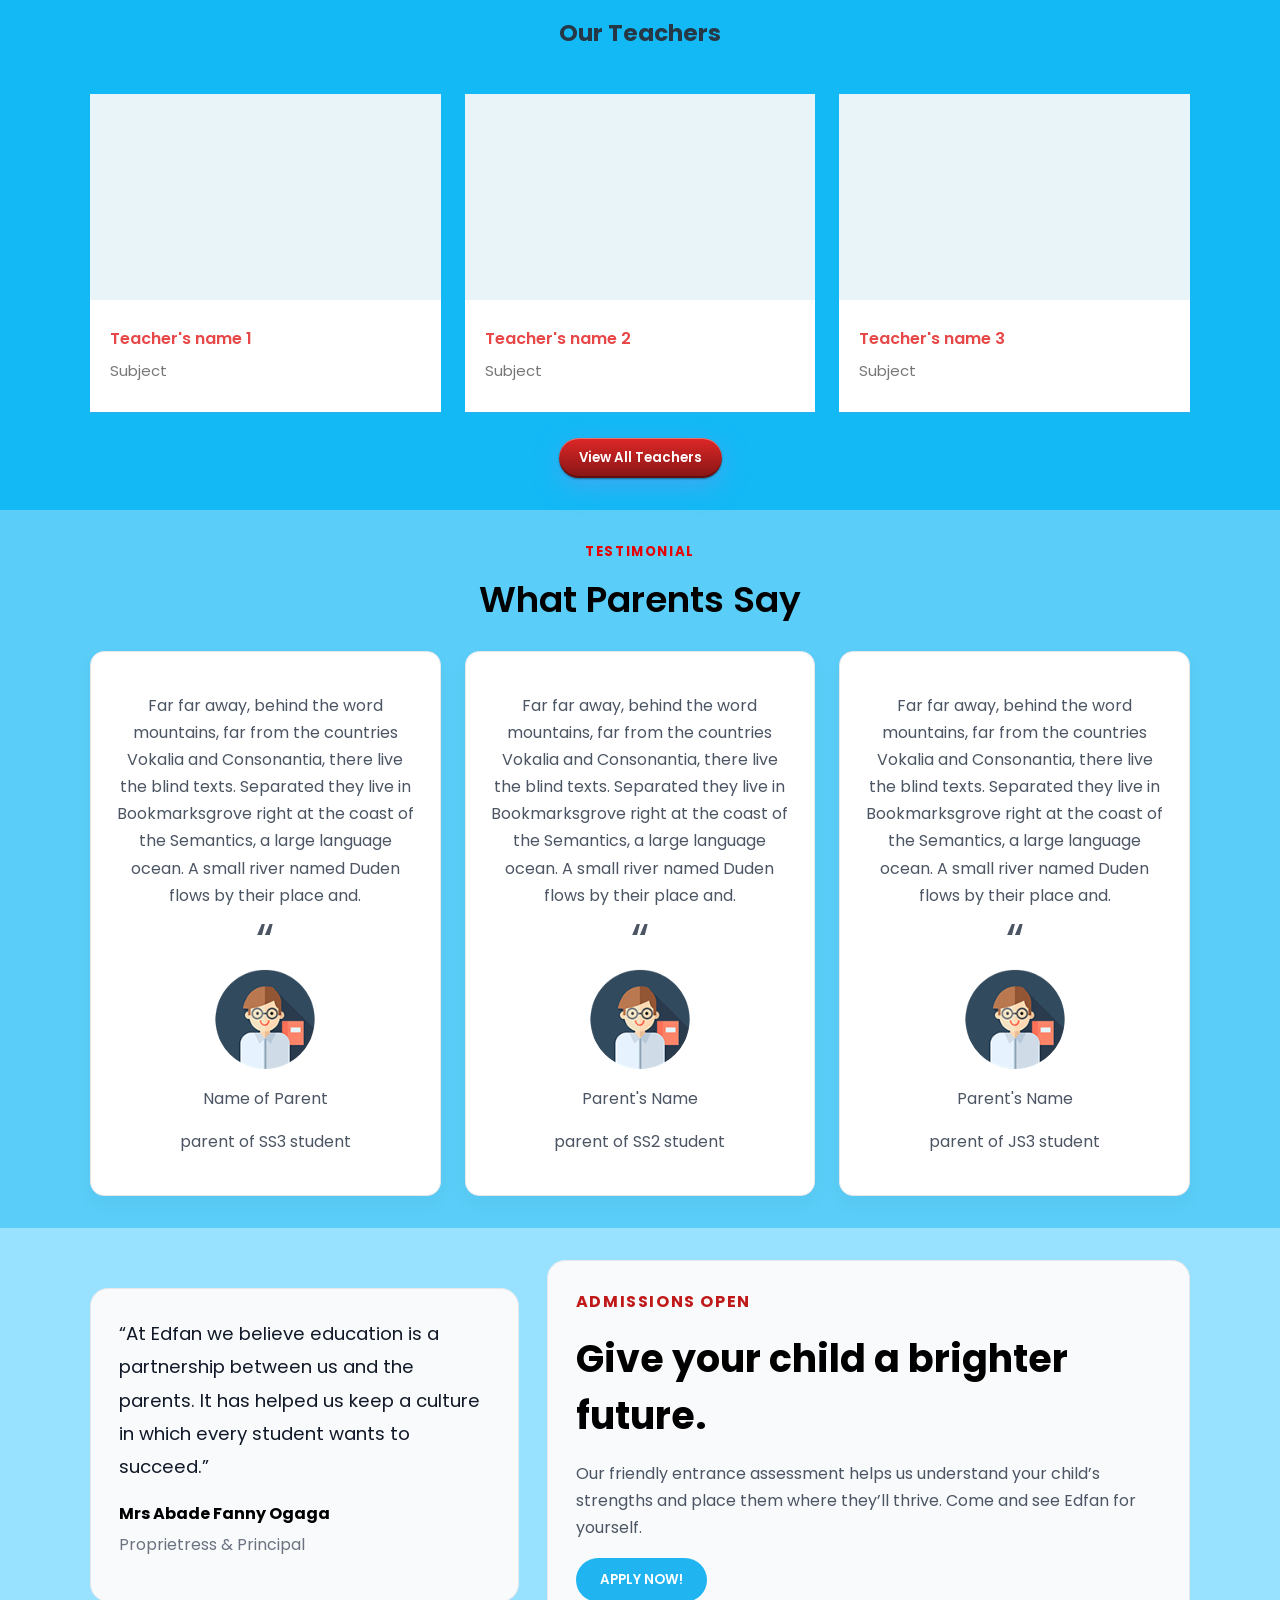
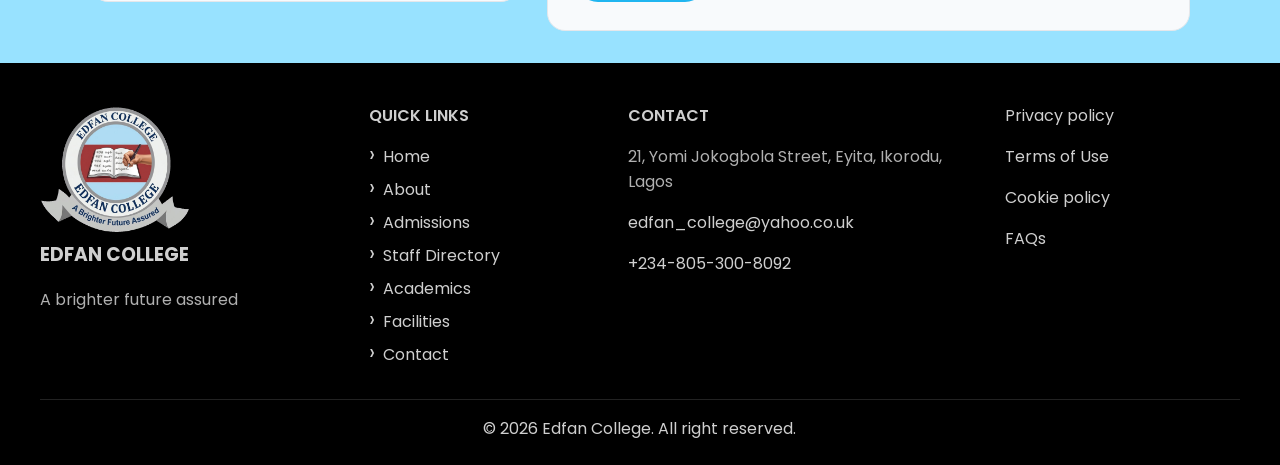
==== commit 0db5776c: "ed ed" ====
--- a/index.html
+++ b/index.html
@@ -21,10 +21,12 @@
         <div class="info-header">
             <p class="email-header">&#9993; edfan_college@yahoo.co.uk</p>
             <div class="phone-block">
-            <p class="phone-header"><svg class="phone-icon" xmlns="http://www.w3.org/2000/svg" viewBox="0 0 24 24" aria-hidden="true">
-    <path d="M6.62 10.79a15.053 15.053 0 006.59 6.59l2.2-2.2c.27-.27.67-.36 1.02-.24 1.12.37 2.33.57 3.57.57.55 0 1 .45 1 1V20c0 .55-.45 1-1 1-9.39 0-17-7.61-17-17 0-.55.45-1 1-1h3.5c.55 0 1 .45 1 1 0 1.25.2 2.45.57 3.57.11.35.03.74-.25 1.02l-2.2 2.2z"/>
-  </svg> +234-805-300-8092</p>
-  </div>
+                <p class="phone-header"><svg class="phone-icon" xmlns="http://www.w3.org/2000/svg" viewBox="0 0 24 24"
+                        aria-hidden="true">
+                        <path
+                            d="M6.62 10.79a15.053 15.053 0 006.59 6.59l2.2-2.2c.27-.27.67-.36 1.02-.24 1.12.37 2.33.57 3.57.57.55 0 1 .45 1 1V20c0 .55-.45 1-1 1-9.39 0-17-7.61-17-17 0-.55.45-1 1-1h3.5c.55 0 1 .45 1 1 0 1.25.2 2.45.57 3.57.11.35.03.74-.25 1.02l-2.2 2.2z" />
+                    </svg> +234-805-300-8092</p>
+            </div>
             <button id="apply-button" type="button" data-target="#admission">Apply Now →</button>
         </div>
     </header>
@@ -63,17 +65,21 @@
 
             <div class="hero-content">
 
-                <div class="hero-text">
-                    <h1 class="hero-h1">EDFAN<br><span>COLLEGE</span></h1>
-                </div>
-                    <p class="hero-p1" style="font-family: 'Poppins', sans-serif;">A co-educational day secondary school in Ikorodu, Lagos.<br>Where every child is known for an outstanding results, and every future is
-                        bright.</p>
-
-                <div class="hero-actions">
-                    <button id="hero-start">How to Apply →</button>
-                    <button id="hero-discover">Discover Edfan</button>
-                </div>
-
+                <div class="herotexts-cover">
+
+                    <div class="hero-text">
+                        <h1 class="hero-h1">EDFAN<br><span>COLLEGE</span></h1>
+                    </div>
+                    <p class="hero-p1" style="font-family: 'Poppins', sans-serif; font-size: 10px;">A co-educational day
+                        secondary school in Ikorodu, Lagos.<br><span>Where every child is known for an outstanding
+                            results, and<br> every future is
+                            bright.</span></p>
+
+                    <div class="hero-actions">
+                        <button id="hero-start">How to Apply →</button>
+                        <button id="hero-discover">Discover Edfan</button>
+                    </div>
+                </div>
             </div>
         </section>
 
@@ -139,7 +145,7 @@
             <div class="about-edfan">
                 <img src="classroom.jpg" alt="Edfan school premises">
                 <p id="about-welcome">Welcome to Edfan</p>
-                <h2>More than passing exams. We grow total persons.</h2>
+                <h2>More than passing exams.<br> We grow total persons.</h2>
                 <p>Founded on a passion for quality, self-reliant education, Edfan College is a co-educational day
                     school set in a serene, secure part of Ikorodu. We blend the National and Lagos State curricula with
                     global best practice, so your child gains strong grades and the values to lead.</p>
@@ -184,7 +190,7 @@
             <div class="academics-content">
                 <p>Academics</p>
                 <h3>A curriculum built for today, and for what comes next.</h3>
-                <p>In Junior School (JS1–JS3), students explore 15 subject areas from Mathematics and Sciences to
+                <p class="academics-desc">In Junior School (JS1–JS3), students explore 15 subject areas from Mathematics and Sciences to
                     French, Yoruba, ICT and Art. In Senior School (SS1–SS3), after career consultation, they choose from
                     Sciences, Humanities, Business, Technology and the Arts, working towards WAEC and NECO.</p>
                 <p>Lessons blend face-to-face teaching, technology and peer collaboration, so learning goes deeper.</p>
@@ -339,7 +345,7 @@
         <div class="footer-links">
             <p>QUICK LINKS</p>
             <ul>
-               <li><a href="index.html">Home</a></li>
+                <li><a href="index.html">Home</a></li>
                 <li><a href="about.html">About</a></li>
                 <li><a href="admission.html">Admissions</a></li>
                 <li><a href="staffdirectory.html">Staff Directory</a></li>
--- a/Edfanhome.css
+++ b/Edfanhome.css
@@ -23,7 +23,7 @@
         background-color: rgb(32, 181, 240);
         margin-top: 0px;
         display: flex;
-        
+
         flex-direction: row;
         justify-content: center;
         align-items: center;
@@ -77,12 +77,12 @@
         box-shadow: inset 0 1px 0px #ffffff59, inset 0 -2px 0 rgba(0, 0, 0, 0.3),
             0 1px 2px rgba(0, 0, 0, 0.4),
             0 8px 24px #5ba0f099;
-            transform: all 0.2s ease;
-    }
-
-    #apply-button:active{
+        transform: all 0.2s ease;
+    }
+
+    #apply-button:active {
         translate: 0 3px;
-  box-shadow: inset 0 2px 4px , rgba(0, 0, 0, 0.4);
+        box-shadow: inset 0 2px 4px, rgba(0, 0, 0, 0.4);
     }
 
 
@@ -109,7 +109,7 @@
         margin-left: 200px;
         margin-top: 3px;
         margin-bottom: 0px;
-        
+
     }
 
     .sticky-h2 {
@@ -183,11 +183,8 @@
 
     #hero-start {
         z-index: 2;
-        padding: 20px 30px;
         font-size: 18px;
         color: black;
-        margin-right: 8px;
-        margin-left: 100px;
         background-color: rgb(46, 189, 245);
         border: none;
         border-radius: 10px;
@@ -200,10 +197,8 @@
     #hero-discover {
         position: relative;
         z-index: 2;
-        padding: 20px 30px;
         font-size: 18px;
         color: black;
-        margin-right: 100px;
         background-color: rgba(255, 255, 255, 0.068);
         border: 2px solid rgb(248, 249, 250);
         border-radius: 10px;
@@ -215,7 +210,7 @@
 
     #hero-start #hero-discover {
         top: -10px;
-        padding: 20px 30px;
+        padding: 10px 10px;
         font-size: 18px;
         box-shadow: 0px 0px 1.5px 1px gray;
         border-radius: 8px;
@@ -272,8 +267,11 @@
         padding: 0;
         box-sizing: border-box;
         width: min(90%, 1000px);
-        min-height: 55dvh;
+        min-height: 50dvh;
         padding: clamp(28px, 5vw, 60px) 24px;
+        display: flex;
+        align-items: center;
+        justify-content: center;
     }
 
     .hero-section {
@@ -281,62 +279,83 @@
         min-height: min(100svh, 900px);
     }
 
-    .hero-text{
+    .hero-text {
         display: flex;
         flex-direction: column;
-        justify-content: left;
-        align-items: center;
+        justify-content: flex-start;
+        align-items: flex-start;
+        width: 100%;
         padding: 0;
         line-height: 0.9;
-        
+        text-align: left;
+
+    }
+
+    .herotexts-cover {
+        width: min(100%, 320px);
+        max-width: 100%;
+        box-sizing: border-box;
+        display: flex;
+        flex-direction: column;
+        justify-content: flex-start;
+        align-items: flex-start;
+        text-align: left;
     }
 
     .hero-h1 {
         font-size: clamp(56px, 17vw, 88px);
         color: white;
         font-family: 'poppins';
-        text-shadow: 2px 1px 3.4px rgb(2, 2, 2);
-        margin: auto;
-        line-height: 0.7;
+        text-shadow: 2px 1px 3px rgb(2, 2, 2);
+        width: 100%;
+        margin-left: 0;
+        margin-right: 0;
+        line-height: 0.55;
         margin-top: 20px;
         margin-bottom: 0;
-    }
-    .hero-h1>span{
+        text-wrap: balance;
+        text-align: left;
+    }
+
+    .hero-h1>span {
         color: rgb(192, 25, 25);
         font-size: clamp(30px, 4vw, 50px);
+        text-shadow: 1px 0px 2px rgb(2, 2, 2);
         margin: 0;
+        
         padding: 0;
-
-        
+        text-align: left;
+
+
     }
 
     .hero-p1 {
         top: 0;
+        width: 100%;
         max-width: 720px;
-      
-        font-size: clamp(14px, 1.5vw, 17px);
+        font-size: 10px;
         line-height: 1.6;
-    }
-
-
+        text-align: left;
+        padding-top: 15px;
+        box-sizing: border-box;
+        
+    }
+
+    .hero-p1>span {
+        text-align: left;
+    }
 
     .hero-actions {
-        margin-top: 30px;
-        transform: translateX(-12px);
-    }
-
-
-
-    #hero-start,
-    #hero-discover {
-        margin: 10px 6px 0;
-        padding: 12.6px 21.6px;
-        font-size: 14.4px;
-    }
-
-    #hero-start {
-        margin-left: 100px;
-    }
+        display: flex;
+        flex-wrap: wrap;
+        align-items: flex-start;
+        justify-content: flex-start;
+        width: 100%;
+        margin-top: 15px;
+        transform: none;
+     
+    }
+
 
 
     /* Slides fade in and out when the "active" class is added or removed */
@@ -420,8 +439,8 @@
     }
 
     .feature-cards {
-        width: min(1250px, calc(100% - 48px));
-        max-width: 1250px;
+        width: min(1150px, calc(100% - 48px));
+        max-width: 1150px;
         margin: 0 auto;
         display: grid;
         grid-template-columns: repeat(3, minmax(0, 1fr));
@@ -446,7 +465,7 @@
 
     .card-image {
         width: 100%;
-        height: 330px;
+        height: 310px;
         overflow: hidden;
         border-radius: 10px 10px 0 0;
     }
@@ -487,9 +506,9 @@
     .card-body2 h3,
     .card-body3 h3 {
         margin: 0 0 16px;
-        font-size: clamp(1.5rem, 0.5vw, 2rem);
+        font-size: clamp(1.3rem, 0.5vw, 2rem);
         line-height: 1.2;
-        font-weight: 600;
+        font-weight: 700;
         font-family: 'poppins';
     }
 
@@ -511,7 +530,7 @@
         margin: 0 auto 22px;
         max-width: 340px;
         color: #5f6b72;
-        font-size: 0.9rem;
+        font-size: 0.8rem;
         line-height: 1.6;
         font-family: 'poppins';
     }
@@ -520,13 +539,13 @@
         display: inline-flex;
         align-items: center;
         justify-content: center;
-        min-width: 150px;
-        padding: 10px 2px;
+        min-width: 110px;
+        padding: 8px 0px;
         border-radius: 5px;
         color: #fff;
-        font-weight: 700;
+        font-weight: 600;
         text-decoration: none;
-        font-size: 13px;
+        font-size: 12px;
         font-family: 'poppins';
         margin: 0 auto;
         transition: transform 0.2s ease, opacity 0.2s ease;
@@ -539,7 +558,7 @@
 
     .learn-more span {
         margin-left: 8px;
-        font-size: 1rem;
+        font-size: 0.8rem;
 
 
     }
@@ -633,8 +652,6 @@
             opacity: 0;
         }
     }
-
-    .about-edfan {}
 
     .about-edfan img {
         position: relative;
@@ -659,7 +676,7 @@
     }
 
     .about-edfan h2 {
-        font-size: 35px;
+        font-size: 27px;
     }
 
     #about-welcome {
@@ -672,7 +689,7 @@
     .about-edfan p {
         color: #353535;
         margin-top: 5px;
-        font-size: 16px;
+        font-size: 15px;
     }
 
     .about-section {
@@ -693,12 +710,12 @@
     .about-edfan ul {
         margin-bottom: 0;
         margin-top: 7px;
-        font-size: 16px;
+        font-size: 15px;
     }
 
     .about-story-button {
         margin-top: 18px;
-        padding: 12px 24px;
+        padding: 10px 19px;
         border: 0;
         border-radius: 25px;
         background-color: rgb(91, 193, 233);
@@ -711,6 +728,7 @@
         background-color: #36a9d6;
         box-shadow: 0 0 10px rgba(54, 169, 214, 0.8), 0 0 24px rgba(54, 169, 214, 0.55);
         animation: button-glow 2.4s ease-in-out infinite;
+        font-size: 14px;
     }
 
     .about-story-button:hover {
@@ -848,14 +866,13 @@
     .child>p {
         justify-self: center;
         margin: 0;
-        padding: 7px 16px;
+        padding: 7px 14px;
         border: 2px solid #68cfff;
         border-radius: 999px;
         background-color: #eef4f7;
         color: #0277ad;
-        font-size: 12px;
+        font-size: 11px;
         font-weight: 700;
-        letter-spacing: 0.08em;
         text-transform: uppercase;
     }
 
@@ -864,7 +881,7 @@
         margin: -4px auto 14px;
         color: #120033;
         font-family: 'sans-serif';
-        font-size: clamp(28px, 4vw, 40px);
+        font-size: clamp(25px, 3vw, 35px);
         line-height: 1.2;
     }
 
@@ -887,14 +904,14 @@
         margin: 0 0 10px;
         color: #000000;
         font-family: 'poppins';
-        font-size: 20px;
+        font-size: 18px;
         line-height: 1.35;
     }
 
     .child>div p {
         margin: 0;
         color: #363f4d;
-        font-size: 15px;
+        font-size: 13px;
         line-height: 1.7;
     }
 
@@ -929,15 +946,15 @@
     .facilities>p {
         margin-bottom: 10px;
         color: rgb(192, 25, 25);
-        font-size: 15px;
+        font-size: 12px;
         font-weight: 700;
-        letter-spacing: 0.12em;
+        letter-spacing: 0.08em;
         text-transform: uppercase;
     }
 
     .facilities>h3 {
         margin-bottom: 28px;
-        font-size: clamp(28px, 4vw, 40px);
+        font-size: clamp(20px, 2.5vw, 30px);
         line-height: 1.2;
         font-family: 'Gill Sans', 'Gill Sans MT', Calibri, 'Trebuchet MS', sans-serif;
         font-weight: 900;
@@ -982,13 +999,13 @@
 
     .facility-item h4 {
         margin: 18px 18px 12px;
-        font-size: 1.1rem;
+        font-size: 1.05rem;
         font-family: 'poppins', sans-serif;
     }
 
     .facility-item button {
         margin: 0 18px 18px;
-        padding: 10px 16px;
+        padding: 8px 12px;
         border: none;
         border-radius: 999px;
         background: rgb(32, 181, 240);
@@ -996,6 +1013,7 @@
         font-weight: 600;
         cursor: pointer;
         transition: background-color 180ms ease, transform 180ms ease, box-shadow 180ms ease;
+        font-size: 11px;
     }
 
     .facility-item button:hover,
@@ -1061,7 +1079,7 @@
     .teachers h2 {
         margin: 0 0 44px;
         color: #263746;
-        font-size: clamp(24px, 3vw, 30px);
+        font-size: clamp(15px, 1.8vw, 23px);
     }
 
     .teacher-grid {
@@ -1079,6 +1097,12 @@
         background: #fff;
     }
 
+    .teacher-card:hover{
+         transform: translateY(-6px);
+        border-color: #ce1b1b;
+        box-shadow: 0 16px 30px rgba(15, 23, 42, 0.14);
+    }
+
     .teacher-photo {
         min-height: 206px;
         background: #e8f4f8;
@@ -1092,24 +1116,38 @@
     .teacher-card p:first-child {
         margin: 0 0 8px;
         color: #e74747;
-        font-size: 1.1rem;
+        font-size: 1rem;
         font-weight: 600;
     }
 
     .teacher-card p:last-child {
         margin: 0;
         color: #777;
+        font-size: 15px;
     }
 
     .teachers button {
-        padding: 12px 24px;
+        padding: 10px 20px;
         border: none;
-        border-radius: 999px;
-        background: rgb(153, 1, 19);
+        border-radius: 25px;
+        background: linear-gradient( #df2727, #861515);
         color: #fff;
         font-weight: 600;
         cursor: pointer;
-    }
+        box-shadow: inset 0 1px 0px #ffffff59, inset 0 -2px 0 rgba(0, 0, 0, 0.3),
+            0 1px 2px rgba(0, 0, 0, 0.4),
+            0 8px 24px #5ba0f099;
+        transform: all 0.2s ease;
+    }
+
+    .teachers button:active {
+        translate: 0 3px;
+        box-shadow: inset 0 2px 4px, rgba(0, 0, 0, 0.4);
+    }
+
+.teachers button:hover {
+    background: linear-gradient(red, darkred) ;
+}
 
     .testimonials {
         box-sizing: border-box;
@@ -1323,6 +1361,7 @@
 
     .academics {
         box-sizing: border-box;
+        position:relative;
         width: 85%;
         margin: 0 auto;
         margin-top: -130px;
@@ -1345,11 +1384,11 @@
     .academics-content>p:first-child {
         grid-column: 1;
         grid-row: 1;
-        margin: 0 0 10px;
+        margin: 0 0 7px;
         color: rgb(192, 25, 25);
-        font-size: 13px;
+        font-size: 11.5px;
         font-weight: 700;
-        letter-spacing: 0.12em;
+        letter-spacing: 0.08em;
         text-transform: uppercase;
     }
 
@@ -1358,7 +1397,7 @@
         grid-row: 2;
         margin: 0 0 18px;
         color: #000000;
-        font-size: clamp(25px, 3vw, 30px);
+        font-size: clamp(18px, 2.2vw, 26px);
         font-weight: 600;
         line-height: 1.2;
     }
@@ -1380,7 +1419,7 @@
         grid-row: 5;
         justify-self: start;
         margin-top: 8px;
-        padding: 12px 24px;
+        padding: 10px 22px;
         border: 0;
         border-radius: 25px;
         background-color: rgb(78, 190, 235);
@@ -1391,6 +1430,7 @@
         box-shadow: 0 0 10px rgba(75, 190, 235, 0.65), 0 0 22px rgba(75, 190, 235, 0.4);
         transition: background-color 180ms ease, box-shadow 180ms ease, transform 180ms ease;
         animation: button-glow 2.4s ease-in-out infinite;
+        font-size: 14px;
     }
 
     .academics-story-button:hover {
@@ -1413,17 +1453,14 @@
 
     @media (prefers-reduced-motion: reduce) {
 
-        .about-story-button,
-        .academics-story-button {
-            animation: none;
-        }
+       
     }
 
     .academics-content>p:nth-of-type(2),
     .academics-content>p:nth-of-type(3) {
         margin: 0 0 12px;
         color: #53647b;
-        font-size: 16px;
+        font-size: 14px;
         line-height: 1.6;
     }
 
@@ -1477,12 +1514,12 @@
     }
 
     .hero-p1 {
-       
+
         z-index: 2;
         color: white;
         margin-top: 0;
         margin-right: 0px;
-        margin-left: 30px;
+        margin-left: 0;
         font-family: 'poppins';
         font-size: 15px;
     }
@@ -1582,7 +1619,7 @@
     }
 
     .sticky-image {
-        
+
         width: 76px;
         height: 72px;
         margin: 0px 0;
@@ -1594,7 +1631,7 @@
         margin-right: 0px;
     }
 
-  
+
 
 
     @media (max-width: 1000px) {
@@ -1709,9 +1746,9 @@
             font-size: clamp(56px, 17vw, 88px);
         }
 
-        
-
-        .hero-p1{
+
+
+        .hero-p1 {
             font-size: 14px;
             text-align: left;
             margin-left: 0;
@@ -1722,7 +1759,7 @@
         #hero-discover {
             display: block;
             width: min(100%, 280px);
-            margin: 12px auto 0;
+            margin: 12px 0 0;
             padding: 11.7px 16.2px;
             font-size: 13.5px;
         }
@@ -1771,14 +1808,14 @@
         }
 
         #hero-start {
-            margin: 0px 8px 0 100px;
-            padding: 13px 22px;
+            margin: 0px 8px 0 0;
+            padding: 11px 16px;
             font-size: 13.2px;
         }
 
         #hero-discover {
-            margin: 0 100px 0 0;
-            padding: 11px 22px;
+            margin: 0 0px 0 0;
+            padding: 9px 16px;
             font-size: 13.2px;
         }
 
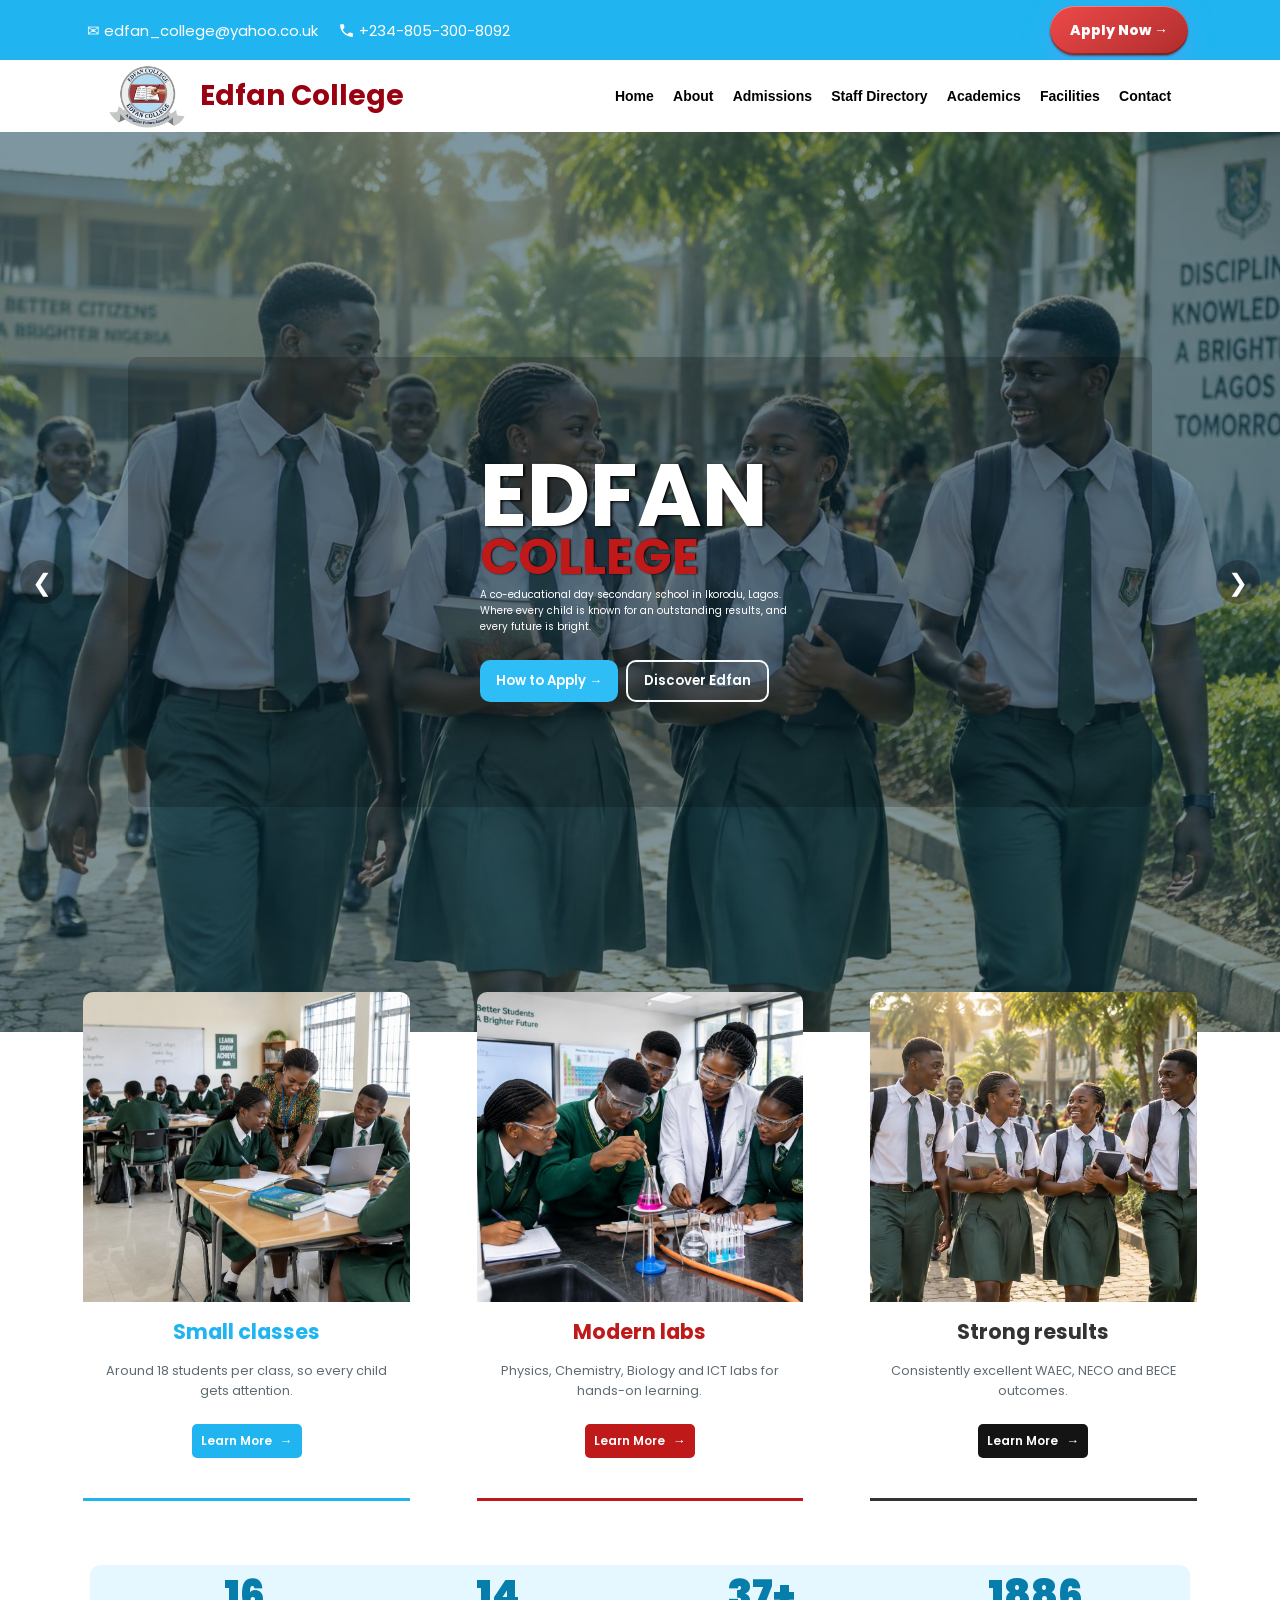
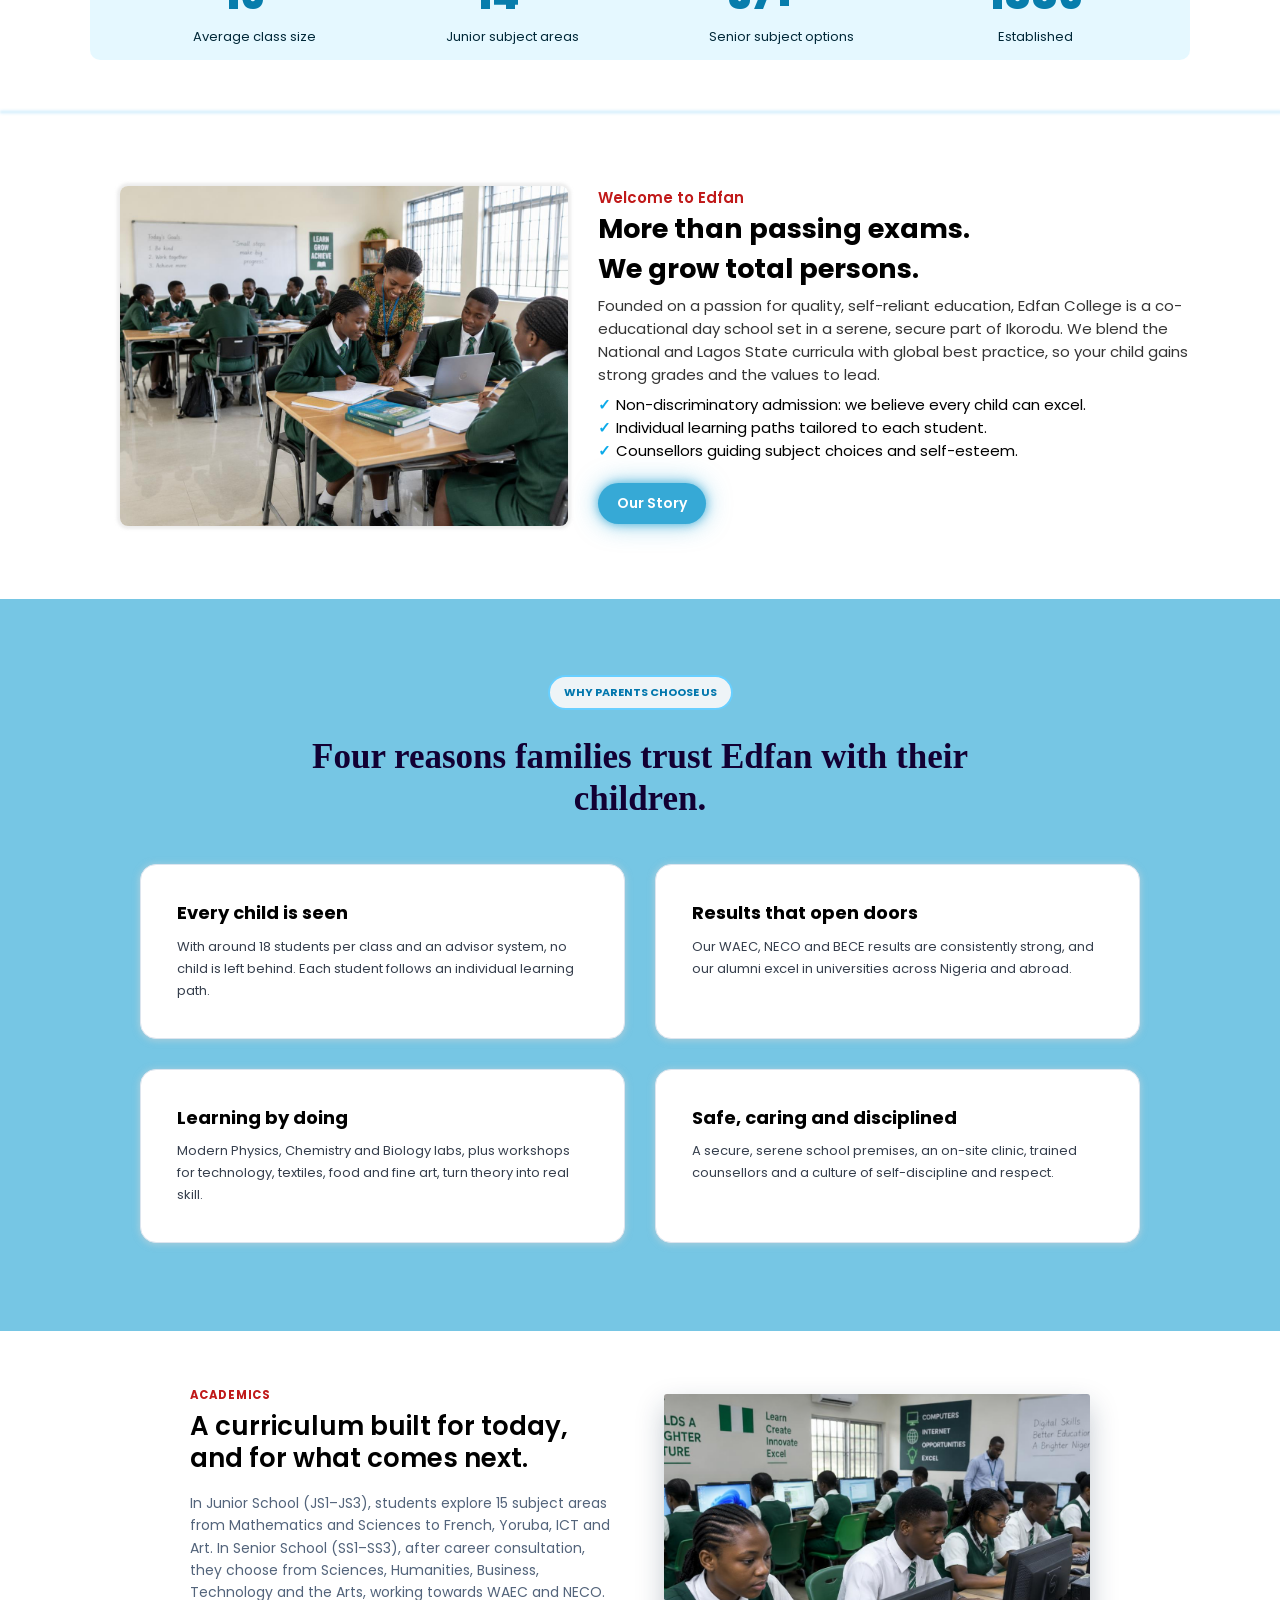
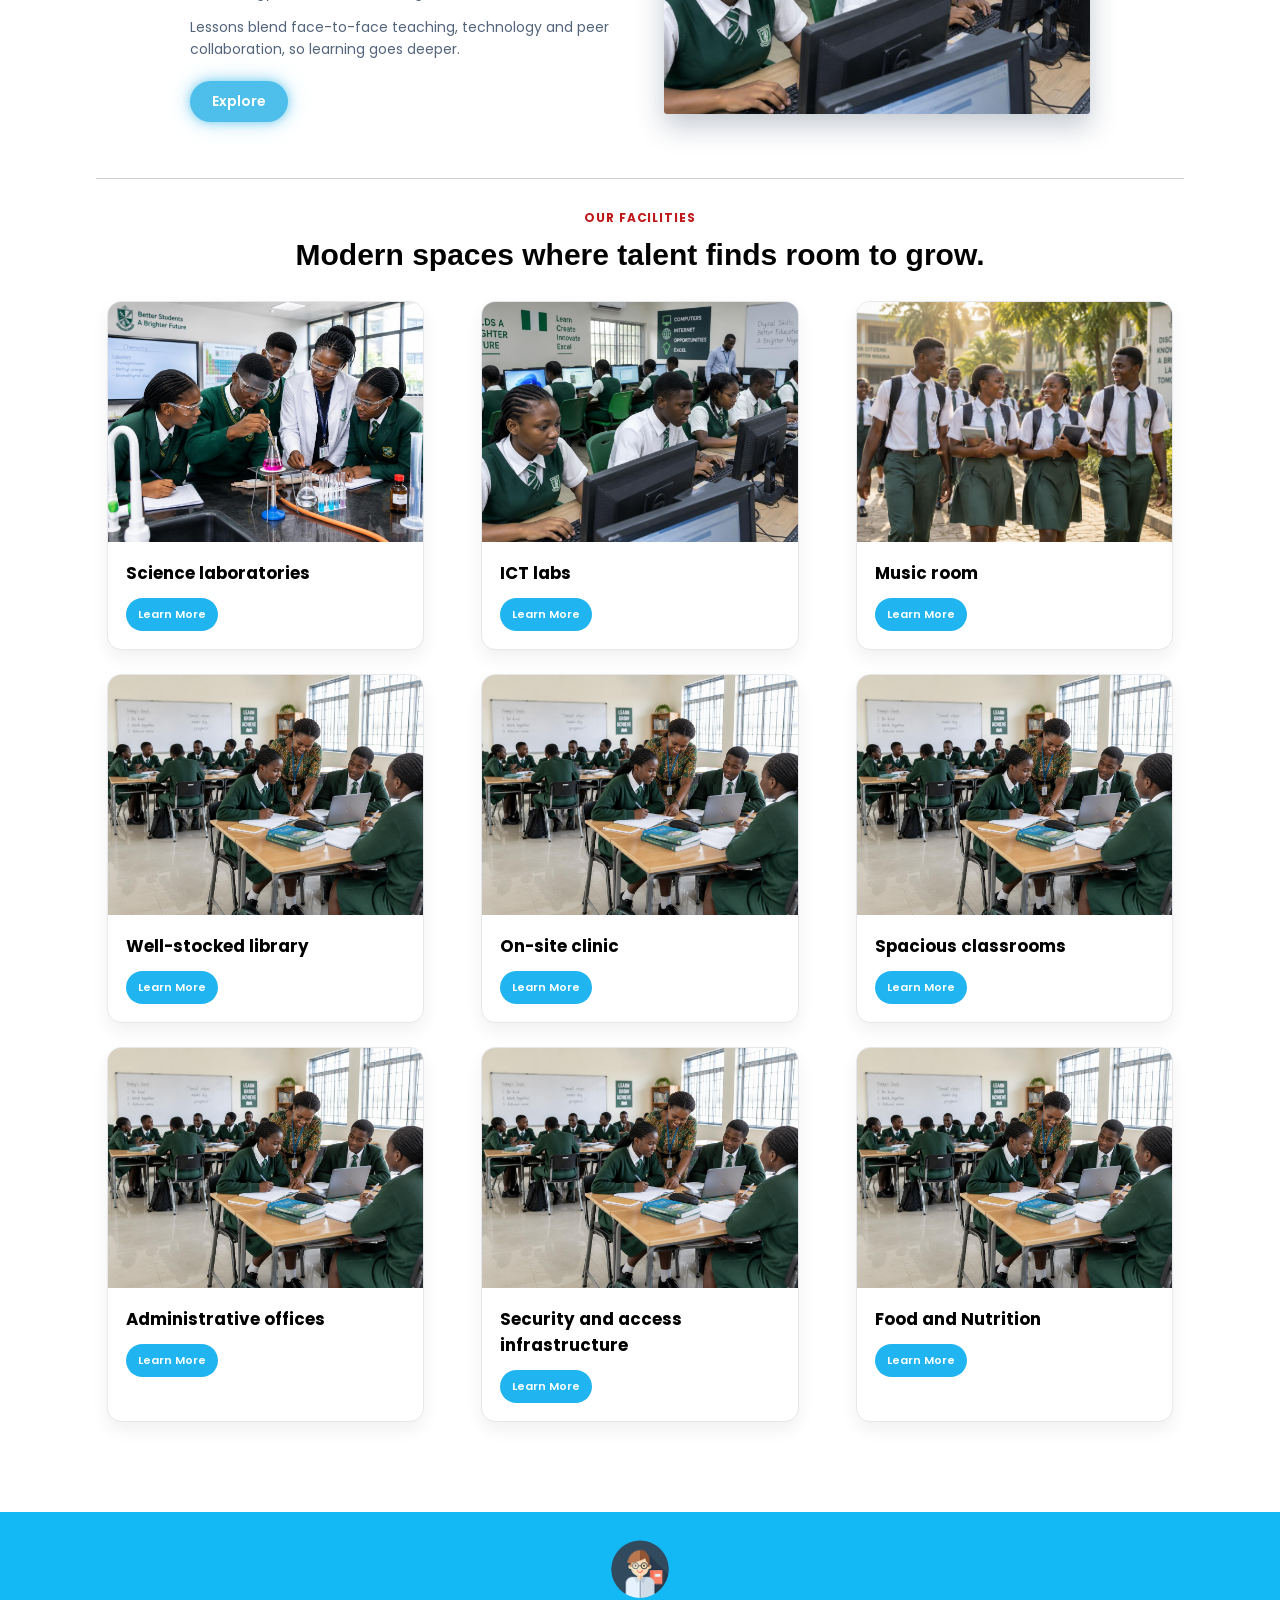
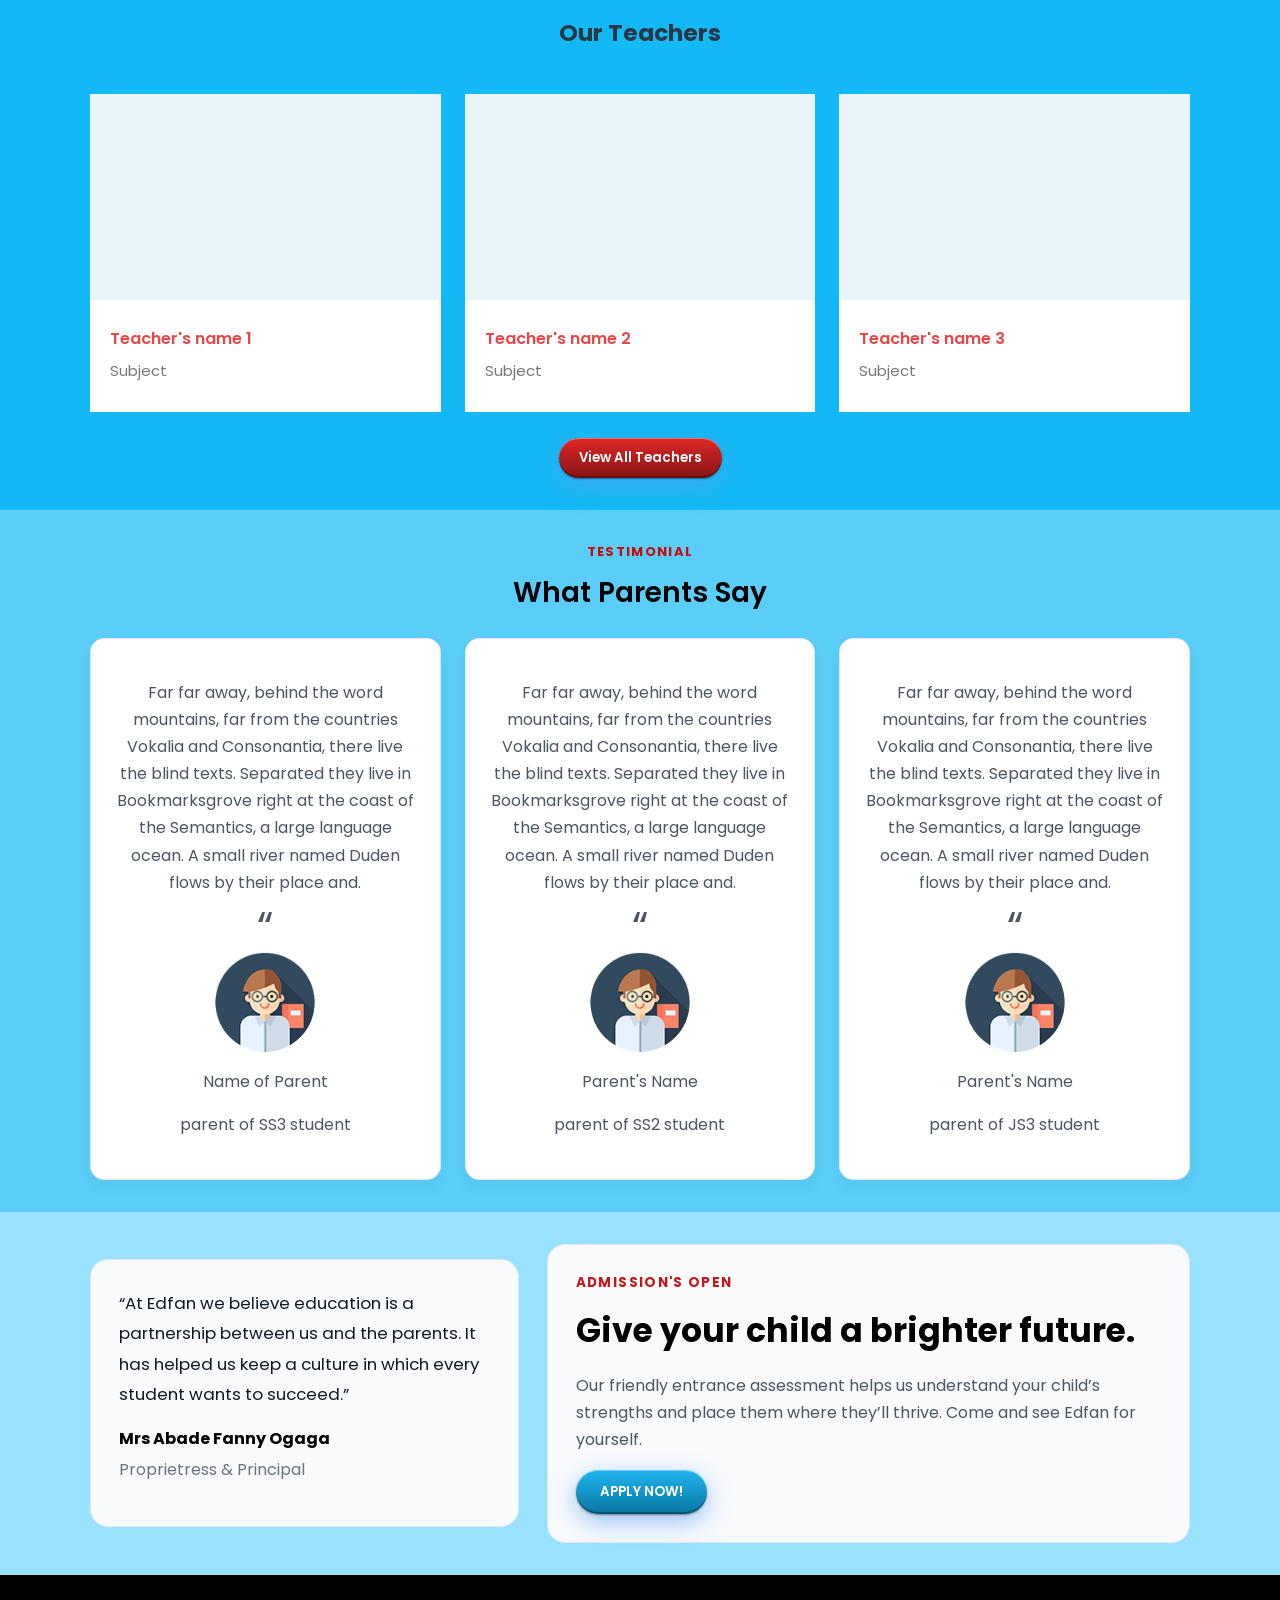
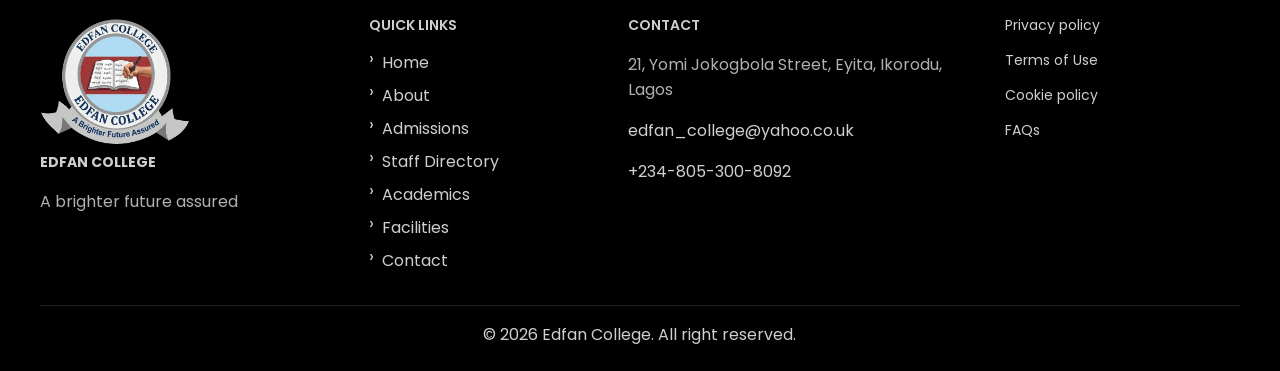
==== commit 4db6fa36: "ed eed" ====
--- a/index.html
+++ b/index.html
@@ -327,7 +327,7 @@
                 <p>Proprietress & Principal</p>
             </div>
             <div class="admission-panel">
-                <p>Admissions open</p>
+                <p>Admission's open</p>
                 <h3>Give your child a brighter future.</h3>
                 <p>Our friendly entrance assessment helps us understand your child’s strengths and place them where
                     they’ll thrive.
--- a/Edfanhome.css
+++ b/Edfanhome.css
@@ -166,6 +166,132 @@
         text-decoration: none;
     }
 
+    @media (min-width: 1001px) {
+        .nav-toggle {
+            display: none;
+        }
+
+        .sticky-nav nav {
+            margin-left: auto;
+        }
+
+        .sticky-nav nav ul {
+            margin-left: 0px;
+        }
+    }
+
+    header {
+        padding: 0;
+    }
+
+    .info-header {
+        box-sizing: border-box;
+        min-height: 60px;
+        gap: 20px;
+        padding: 4px clamp(20px, 5vw, 150px);
+    }
+
+    .email-header {
+        margin-left: 0;
+    }
+
+    .phone-header {
+        padding-left: 0;
+    }
+
+    #apply-button {
+
+        margin-top: 0;
+        margin-bottom: 0;
+        padding: 14px 20px;
+    }
+
+    .sticky-nav {
+        box-sizing: border-box;
+        gap: 15px;
+        padding: 0 clamp(20px, 8.5vw, 200px);
+    }
+
+    .sticky-image {
+
+        width: 76px;
+        height: 72px;
+        margin: 0px 0;
+        object-fit: contain;
+    }
+
+    .sticky-nav nav ul {
+        gap: clamp(12px, 1.5vw, 25px);
+        margin-right: 0px;
+    }
+
+
+
+
+    @media (max-width: 1000px) {
+        .sticky-nav {
+            position: sticky;
+        }
+
+        .nav-toggle {
+            display: flex;
+            flex-direction: column;
+            justify-content: center;
+            gap: 5px;
+            width: 44px;
+            height: 44px;
+            margin-left: auto;
+            padding: 0px;
+            border: 1px solid #000000;
+            border-radius: 8px;
+            background: #fff;
+            cursor: pointer;
+        }
+
+        .nav-toggle span {
+            display: block;
+            width: 100%;
+            height: 2px;
+            border-radius: 2px;
+            background: #202020;
+        }
+
+        .sticky-nav nav {
+            display: none;
+            position: absolute;
+            top: 100%;
+            left: 0;
+            right: 0;
+            margin: 0;
+            padding: 10px 50px;
+            background: #fff;
+            box-shadow: 0 8px 14px rgba(0, 0, 0, 0.12);
+        }
+
+        .sticky-nav nav.is-open {
+            display: block;
+        }
+
+        .sticky-nav nav ul {
+            display: flex;
+            flex-direction: column;
+            align-items: stretch;
+            gap: 0;
+            margin: 0;
+        }
+
+        .sticky-nav nav li {
+            display: block;
+        }
+
+        .sticky-nav nav a {
+            display: block;
+            padding: 11px 4px;
+            text-align: left;
+            font-size: 16px;
+        }
+    }
+
     .hero-section {
         position: relative;
         /* the slides and overlay are positioned inside this */
@@ -432,6 +558,171 @@
         z-index: 2;
     }
 
+    .hero-p1 {
+
+        z-index: 2;
+        color: white;
+        margin-top: 0;
+        margin-right: 0px;
+        margin-left: 0;
+        font-family: 'poppins';
+        font-size: 15px;
+    }
+
+    .hero-h1,
+    .hero-p1 {
+        animation: hero-text-slide-in 700ms ease-out both;
+    }
+
+
+    .hero-p1 {
+        animation-delay: 240ms;
+    }
+
+    @keyframes hero-text-slide-in {
+        from {
+            opacity: 0;
+            transform: translateX(-36px);
+        }
+
+        to {
+            opacity: 1;
+            transform: translateX(0);
+        }
+    }
+
+    @media (prefers-reduced-motion: reduce) {
+
+        .hero-h1,
+        .hero-p1 {
+            animation: none;
+        }
+    }
+
+    @media (max-width: 600px) {
+        .info-header {
+            justify-content: center;
+            gap: 4px 14px;
+            padding: 8px 12px;
+            font-size: 12px;
+        }
+
+        .email-header,
+        .phone-header {
+            line-height: 1.5;
+        }
+
+        #apply-button {
+            flex-basis: 100%;
+            margin: 4px 0 0;
+            padding: 9px 16px;
+            font-size: 14px;
+        }
+
+        .sticky-nav {
+            gap: 8px;
+            padding: 0 14px;
+        }
+
+        .sticky-image {
+            width: 52px;
+            height: 52px;
+        }
+
+        .sticky-h2 {
+            font-size: 21px;
+        }
+
+        .hero-section {
+            height: auto;
+            min-height: max(560px, calc(100svh - 132px));
+        }
+
+        .hero-content {
+            width: calc(100% - 32px);
+            padding: 38px 18px;
+        }
+
+        .hero-h1 {
+            font-size: clamp(56px, 17vw, 88px);
+        }
+
+
+
+        .hero-p1 {
+            font-size: 14px;
+            text-align: left;
+            margin-left: 0;
+            margin-right: 0;
+        }
+
+        #hero-start,
+        #hero-discover {
+            display: block;
+            width: min(100%, 280px);
+            margin: 12px 0 0;
+            padding: 11.7px 16.2px;
+            font-size: 13.5px;
+        }
+
+        .slide-btn {
+            top: auto;
+            bottom: 18px;
+            width: 40px;
+            height: 40px;
+        }
+
+        .prev {
+            left: 16px;
+        }
+
+        .next {
+            right: 16px;
+        }
+    }
+
+    @media (max-width: 360px) {
+        .info-header {
+            flex-direction: column;
+        }
+
+        .hero-content {
+            width: calc(100% - 24px);
+            padding: 30px 12px;
+        }
+
+        .hero-p1 {
+            font-size: 13px;
+        }
+    }
+
+    @media (min-width: 1001px) {
+        .hero-content {
+            width: 80%;
+            padding: 10px;
+            padding-top: 0;
+        }
+
+        .hero-p1 {
+            max-width: none;
+            line-height: normal;
+        }
+
+        #hero-start {
+            margin: 0px 8px 0 0;
+            padding: 11px 16px;
+            font-size: 13.2px;
+        }
+
+        #hero-discover {
+            margin: 0 0px 0 0;
+            padding: 9px 16px;
+            font-size: 13.2px;
+        }
+
+
+    }
+
     .feature-showcase {
         background: white;
         padding: 0 0 40px;
@@ -651,96 +942,6 @@
         100% {
             opacity: 0;
         }
-    }
-
-    .about-edfan img {
-        position: relative;
-        z-index: 2;
-        float: left;
-        max-width: 65%;
-        max-height: 65%;
-        min-width: 40%;
-        min-height: 40%;
-        margin: 30px;
-        margin-top: -20px;
-        margin-bottom: 0;
-        overflow-y: scroll;
-        border-radius: 8px;
-        box-shadow: 0px 0px 3px 3px #dddddd85;
-    }
-
-    .about-edfan p,
-    .about-edfan h2 {
-        font-family: 'poppins';
-        margin: auto;
-    }
-
-    .about-edfan h2 {
-        font-size: 27px;
-    }
-
-    #about-welcome {
-        color: rgb(192, 25, 25);
-        margin-top: -20px;
-        font-weight: 600;
-        font-size: 15px;
-    }
-
-    .about-edfan p {
-        color: #353535;
-        margin-top: 5px;
-        font-size: 15px;
-    }
-
-    .about-section {
-        width: min(1100px, calc(100% - 48px));
-        margin-left: auto;
-        margin-right: auto;
-        flex-wrap: wrap;
-        max-width: 1100px;
-        display: flex;
-        margin-top: 130px;
-    }
-
-    .about-edfan {
-        width: 100%;
-        display: flow-root;
-    }
-
-    .about-edfan ul {
-        margin-bottom: 0;
-        margin-top: 7px;
-        font-size: 15px;
-    }
-
-    .about-story-button {
-        margin-top: 18px;
-        padding: 10px 19px;
-        border: 0;
-        border-radius: 25px;
-        background-color: rgb(91, 193, 233);
-        color: #fff;
-        font: inherit;
-        font-weight: 600;
-        cursor: pointer;
-        transition: background-color 180ms ease, transform 180ms ease;
-        transform: translateY(3px);
-        background-color: #36a9d6;
-        box-shadow: 0 0 10px rgba(54, 169, 214, 0.8), 0 0 24px rgba(54, 169, 214, 0.55);
-        animation: button-glow 2.4s ease-in-out infinite;
-        font-size: 14px;
-    }
-
-    .about-story-button:hover {
-        background-color: #0481b3;
-        transform: translateY(-2px);
-    }
-
-    .about-edfan span {
-        color: rgb(12, 170, 233);
-        padding: 0px 5px;
-        padding-left: 0;
-        font-weight: 600;
     }
 
     .statistics {
@@ -817,6 +1018,96 @@
         box-shadow: 1px 6px 3px 1px #39aff350;
     }
 
+    .about-edfan img {
+        position: relative;
+        z-index: 2;
+        float: left;
+        max-width: 65%;
+        max-height: 65%;
+        min-width: 40%;
+        min-height: 40%;
+        margin: 30px;
+        margin-top: -20px;
+        margin-bottom: 0;
+        overflow-y: scroll;
+        border-radius: 8px;
+        box-shadow: 0px 0px 3px 3px #dddddd85;
+    }
+
+    .about-edfan p,
+    .about-edfan h2 {
+        font-family: 'poppins';
+        margin: auto;
+    }
+
+    .about-edfan h2 {
+        font-size: 27px;
+    }
+
+    #about-welcome {
+        color: rgb(192, 25, 25);
+        margin-top: -20px;
+        font-weight: 600;
+        font-size: 15px;
+    }
+
+    .about-edfan p {
+        color: #353535;
+        margin-top: 5px;
+        font-size: 15px;
+    }
+
+    .about-section {
+        width: min(1100px, calc(100% - 48px));
+        margin-left: auto;
+        margin-right: auto;
+        flex-wrap: wrap;
+        max-width: 1100px;
+        display: flex;
+        margin-top: 130px;
+    }
+
+    .about-edfan {
+        width: 100%;
+        display: flow-root;
+    }
+
+    .about-edfan ul {
+        margin-bottom: 0;
+        margin-top: 7px;
+        font-size: 15px;
+    }
+
+    .about-story-button {
+        margin-top: 18px;
+        padding: 10px 19px;
+        border: 0;
+        border-radius: 25px;
+        background-color: rgb(91, 193, 233);
+        color: #fff;
+        font: inherit;
+        font-weight: 600;
+        cursor: pointer;
+        transition: background-color 180ms ease, transform 180ms ease;
+        transform: translateY(3px);
+        background-color: #36a9d6;
+        box-shadow: 0 0 10px rgba(54, 169, 214, 0.8), 0 0 24px rgba(54, 169, 214, 0.55);
+        animation: button-glow 2.4s ease-in-out infinite;
+        font-size: 14px;
+    }
+
+    .about-story-button:hover {
+        background-color: #0481b3;
+        transform: translateY(-2px);
+    }
+
+    .about-edfan span {
+        color: rgb(12, 170, 233);
+        padding: 0px 5px;
+        padding-left: 0;
+        font-weight: 600;
+    }
+
     .parents {
         background-color: #76c6e4;
         position: relative;
@@ -930,433 +1221,22 @@
         }
     }
 
-    .facilities {
-        width: min(1100px, calc(100% - 48px));
-        margin: 0 auto 90px;
-        margin-top: 30px;
-    }
-
-    .facilities>p,
-    .facilities>h3 {
-        text-align: center;
-        margin: 0 auto;
-        font-family: 'poppins';
-    }
-
-    .facilities>p {
-        margin-bottom: 10px;
-        color: rgb(192, 25, 25);
-        font-size: 12px;
-        font-weight: 700;
-        letter-spacing: 0.08em;
-        text-transform: uppercase;
-    }
-
-    .facilities>h3 {
-        margin-bottom: 28px;
-        font-size: clamp(20px, 2.5vw, 30px);
-        line-height: 1.2;
-        font-family: 'Gill Sans', 'Gill Sans MT', Calibri, 'Trebuchet MS', sans-serif;
-        font-weight: 900;
-    }
-
-    .facility-grid {
-        display: grid;
-        grid-template-columns: repeat(3, minmax(0, 1fr));
-        gap: 24px;
-    }
-
-    .facility-item {
-        width: 90%;
-        justify-self: center;
-        background: #ffffff;
-        border: 1px solid #e5e7eb;
-        border-radius: 14px;
-        overflow: hidden;
-        box-shadow: 0 8px 18px rgba(15, 23, 42, 0.06);
-        transition: transform 220ms ease, box-shadow 220ms ease, border-color 220ms ease;
-    }
-
-    .facility-item:hover,
-    .facility-item:focus-within {
-        transform: translateY(-6px);
-        border-color: #9bd8f2;
-        box-shadow: 0 16px 30px rgba(15, 23, 42, 0.14);
-    }
-
-    .facility-item img {
-        width: 100%;
-        height: 240px;
-        object-fit: cover;
-        display: block;
-        transition: transform 300ms ease;
-    }
-
-    .facility-item:hover img,
-    .facility-item:focus-within img {
-        transform: scale(1.03);
-    }
-
-    .facility-item h4 {
-        margin: 18px 18px 12px;
-        font-size: 1.05rem;
-        font-family: 'poppins', sans-serif;
-    }
-
-    .facility-item button {
-        margin: 0 18px 18px;
-        padding: 8px 12px;
-        border: none;
-        border-radius: 999px;
-        background: rgb(32, 181, 240);
-        color: #fff;
-        font-weight: 600;
-        cursor: pointer;
-        transition: background-color 180ms ease, transform 180ms ease, box-shadow 180ms ease;
-        font-size: 11px;
-    }
-
-    .facility-item button:hover,
-    .facility-item button:focus-visible {
-        background: #006fa3;
-        transform: translateY(-2px);
-        box-shadow: 0 5px 12px rgba(0, 111, 163, 0.3);
-    }
-
-    @media (prefers-reduced-motion: reduce) {
-
-        .facility-item,
-        .facility-item img,
-        .facility-item button {
-            transition: none;
-        }
-
-        .facility-item:hover,
-        .facility-item:focus-within,
-        .facility-item button:hover,
-        .facility-item button:focus-visible {
-            transform: none;
-        }
-
-        .facility-item:hover img,
-        .facility-item:focus-within img {
-            transform: none;
-        }
-    }
-
-    @media (max-width: 700px) {
-        .facility-grid {
-            grid-template-columns: 1fr 1fr;
-        }
-    }
-
-    @media (max-width: 500px) {
-        .facility-grid {
-            grid-template-columns: 1fr;
-        }
-    }
-
-    .teachers {
-        box-sizing: border-box;
-        width: 100%;
-        margin: 0 0 90px;
-        padding: 28px max(24px, calc((100% - 1100px) / 2)) 32px;
-        background: #13b9f5;
-        color: #263746;
-        text-align: center;
-
-        margin-bottom: 0;
-    }
-
-    .teachers-title-avatar {
-        display: block;
-        width: 58px;
-        height: 58px;
-        margin: 0 auto 18px;
-        border-radius: 50%;
-    }
-
-    .teachers h2 {
-        margin: 0 0 44px;
-        color: #263746;
-        font-size: clamp(15px, 1.8vw, 23px);
-    }
-
-    .teacher-grid {
-        display: grid;
-        grid-template-columns: repeat(3, minmax(0, 1fr));
-        gap: 24px;
-        margin-bottom: 24px;
-    }
-
-    .teacher-card {
-        overflow: hidden;
-        border: 0;
-        border-bottom: 2px solid #20b5f0;
-        border-radius: 0;
-        background: #fff;
-    }
-
-    .teacher-card:hover{
-         transform: translateY(-6px);
-        border-color: #ce1b1b;
-        box-shadow: 0 16px 30px rgba(15, 23, 42, 0.14);
-    }
-
-    .teacher-photo {
-        min-height: 206px;
-        background: #e8f4f8;
-    }
-
-    .teacher-info {
-        padding: 26px 20px 30px;
-        text-align: left;
-    }
-
-    .teacher-card p:first-child {
-        margin: 0 0 8px;
-        color: #e74747;
-        font-size: 1rem;
-        font-weight: 600;
-    }
-
-    .teacher-card p:last-child {
-        margin: 0;
-        color: #777;
-        font-size: 15px;
-    }
-
-    .teachers button {
-        padding: 10px 20px;
-        border: none;
-        border-radius: 25px;
-        background: linear-gradient( #df2727, #861515);
-        color: #fff;
-        font-weight: 600;
-        cursor: pointer;
-        box-shadow: inset 0 1px 0px #ffffff59, inset 0 -2px 0 rgba(0, 0, 0, 0.3),
-            0 1px 2px rgba(0, 0, 0, 0.4),
-            0 8px 24px #5ba0f099;
-        transform: all 0.2s ease;
-    }
-
-    .teachers button:active {
-        translate: 0 3px;
-        box-shadow: inset 0 2px 4px, rgba(0, 0, 0, 0.4);
-    }
-
-.teachers button:hover {
-    background: linear-gradient(red, darkred) ;
-}
-
-    .testimonials {
-        box-sizing: border-box;
-        width: 100%;
-        margin: 0 0 90px;
-        padding: 32px max(24px, calc((100% - 1100px) / 2));
-        text-align: center;
-        background-color: #5acef8;
-        margin-bottom: 0;
-    }
-
-    .testimonials h5 {
-        margin: 0 0 10px;
-        color: rgb(230, 0, 0);
-        letter-spacing: 0.12em;
-    }
-
-    .testimonial-heading {
-        margin: 0 0 24px;
-        font-size: clamp(28px, 4vw, 36px);
-        font-weight: 600;
-    }
-
-    .testimonial-grid {
-        display: grid;
-        grid-template-columns: repeat(3, minmax(0, 1fr));
-        gap: 24px;
-    }
-
-    .testimonial-card {
-        background: #fff;
-        border: 1px solid #e5e7eb;
-        border-radius: 14px;
-        padding: 24px;
-        box-shadow: 0 8px 18px rgba(15, 23, 42, 0.04);
-    }
-
-    .testimonial-card p {
-        color: #4b5563;
-        line-height: 1.7;
-    }
-
-    .quote-mark {
-        font-size: 48px;
-        color: rgb(32, 181, 240);
-        line-height: 0.7 !important;
-        margin: 10px 0 !important;
-    }
-
-    .testimonial-card img {
-        display: block;
-        margin: 0 auto 10px;
-    }
-
-    .admissions {
-        box-sizing: border-box;
-        width: 100%;
-        margin: 0 0 90px;
-        padding: 32px max(24px, calc((100% - 1100px) / 2));
-        display: grid;
-        grid-template-columns: 1.2fr 1.8fr;
-        gap: 28px;
-        align-items: center;
-        background-color: #98e2ff;
-        margin-bottom: 0;
-    }
-
-    .admission-quote,
-    .admission-panel {
-        background: #f8fafc;
-        border: 1px solid #e5e7eb;
-        border-radius: 18px;
-        padding: 28px;
-    }
-
-    .admission-quote p:first-child {
-        margin-top: 0;
-        font-size: 1.15rem;
-        line-height: 1.8;
-        color: #111827;
-    }
-
-    .admission-quote p:nth-child(2) {
-        margin-bottom: 0;
-        font-weight: 700;
-    }
-
-    .admission-quote p:last-child {
-        margin-top: 6px;
-        color: #6b7280;
-    }
-
-    .admission-panel p:first-child {
-        color: rgb(192, 25, 25);
-        text-transform: uppercase;
-        letter-spacing: 0.1em;
-        font-weight: 700;
-        margin-top: 0;
-    }
-
-    .admission-panel h3 {
-        margin: 0 0 14px;
-        font-size: clamp(28px, 4vw, 38px);
-    }
-
-    .admission-panel p:nth-of-type(2) {
-        color: #4b5563;
-        line-height: 1.7;
-    }
-
-    .admission-panel button {
-        padding: 12px 24px;
-        border: none;
-        border-radius: 999px;
-        background: rgb(32, 181, 240);
-        color: #fff;
-        font-weight: 600;
-        cursor: pointer;
-    }
-
-    @media (max-width: 760px) {
-
-        .teacher-grid,
-        .testimonial-grid,
-        .admissions {
-            grid-template-columns: 1fr;
-        }
-    }
-
-    footer {
-        display: grid;
-        grid-template-columns: 1.3fr 1fr 1.5fr 1fr;
-        gap: 24px;
-        box-sizing: border-box;
-        width: 100%;
-        margin: 0 auto;
-        padding: 40px max(24px, calc((100% - 1200px) / 2)) 24px;
-        align-items: start;
-        background-color: rgb(0, 0, 0);
-        color: #ffffffb0;
-    }
-
-    .footer-brand h3,
-    .footer-links p,
-    .footer-contact p:first-child,
-    .footer-meta p {
-        margin-top: 0;
-        color: #cfcfcf;
-    }
-
-
-
-    .footer-links p,
-    .footer-contact p:first-child {
-        font-weight: 600;
-    }
-
-    .footer-links ul li {
-        margin-bottom: 8px;
-        color: #cfcfcf;
-    }
-
-    footer a {
-        color: #cfcfcf;
-        text-decoration: none;
-        transition: color 180ms ease, text-decoration-color 180ms ease;
-    }
-
-    .footer-links ul {
-        list-style: none;
-    }
-
-    .footer-links ul li::before {
-        content: "\203A";
-        margin-right: 8px;
-        color: #cfcfcf;
-        font-size: 1.35em;
-        line-height: 1;
-        transition: color 180ms ease, transform 180ms ease;
-    }
-
-    footer a:hover,
-    footer a:focus-visible {
-        color: #50a8f0;
-        text-decoration: underline;
-        text-decoration-color: #3299ee;
-        text-underline-offset: 3px;
-        transform: translateX(3px);
-    }
-
-    .footer-links li:hover::before,
-    .footer-links li:focus-within::before {
-        color: #8fd3a3;
-        transform: translateX(3px);
-    }
-
-    .copyright {
-        grid-column: 1 / -1;
-        margin: 0;
-        padding-top: 16px;
-        border-top: 0.5px solid #6d6d6d4f;
-        text-align: center;
-        color: #cfcfcf;
-    }
-
-    @media (max-width: 760px) {
-        footer {
-            grid-template-columns: 1fr;
-        }
+    .parent1 {
+        width: 100px;
+        height: 100px;
+        border-radius: 50px;
+    }
+
+    .parent2 {
+        width: 100px;
+        height: 100px;
+        border-radius: 50px;
+    }
+
+    .parent3 {
+        width: 100px;
+        height: 100px;
+        border-radius: 50px;
     }
 
     .academics {
@@ -1513,312 +1393,449 @@
         }
     }
 
-    .hero-p1 {
-
-        z-index: 2;
-        color: white;
+    .facilities {
+        width: min(1100px, calc(100% - 48px));
+        margin: 0 auto 90px;
+        margin-top: 30px;
+    }
+
+    .facilities>p,
+    .facilities>h3 {
+        text-align: center;
+        margin: 0 auto;
+        font-family: 'poppins';
+    }
+
+    .facilities>p {
+        margin-bottom: 10px;
+        color: rgb(192, 25, 25);
+        font-size: 12px;
+        font-weight: 700;
+        letter-spacing: 0.08em;
+        text-transform: uppercase;
+    }
+
+    .facilities>h3 {
+        margin-bottom: 28px;
+        font-size: clamp(20px, 2.5vw, 30px);
+        line-height: 1.2;
+        font-family: 'Gill Sans', 'Gill Sans MT', Calibri, 'Trebuchet MS', sans-serif;
+        font-weight: 900;
+    }
+
+    .facility-grid {
+        display: grid;
+        grid-template-columns: repeat(3, minmax(0, 1fr));
+        gap: 24px;
+    }
+
+    .facility-item {
+        width: 90%;
+        justify-self: center;
+        background: #ffffff;
+        border: 1px solid #e5e7eb;
+        border-radius: 14px;
+        overflow: hidden;
+        box-shadow: 0 8px 18px rgba(15, 23, 42, 0.06);
+        transition: transform 220ms ease, box-shadow 220ms ease, border-color 220ms ease;
+    }
+
+    .facility-item:hover,
+    .facility-item:focus-within {
+        transform: translateY(-6px);
+        border-color: #9bd8f2;
+        box-shadow: 0 16px 30px rgba(15, 23, 42, 0.14);
+    }
+
+    .facility-item img {
+        width: 100%;
+        height: 240px;
+        object-fit: cover;
+        display: block;
+        transition: transform 300ms ease;
+    }
+
+    .facility-item:hover img,
+    .facility-item:focus-within img {
+        transform: scale(1.03);
+    }
+
+    .facility-item h4 {
+        margin: 18px 18px 12px;
+        font-size: 1.05rem;
+        font-family: 'poppins', sans-serif;
+    }
+
+    .facility-item button {
+        margin: 0 18px 18px;
+        padding: 8px 12px;
+        border: none;
+        border-radius: 999px;
+        background: rgb(32, 181, 240);
+        color: #fff;
+        font-weight: 600;
+        cursor: pointer;
+        transition: background-color 180ms ease, transform 180ms ease, box-shadow 180ms ease;
+        font-size: 11px;
+    }
+
+    .facility-item button:hover,
+    .facility-item button:focus-visible {
+        background: #006fa3;
+        transform: translateY(-2px);
+        box-shadow: 0 5px 12px rgba(0, 111, 163, 0.3);
+    }
+
+    @media (prefers-reduced-motion: reduce) {
+
+        .facility-item,
+        .facility-item img,
+        .facility-item button {
+            transition: none;
+        }
+
+        .facility-item:hover,
+        .facility-item:focus-within,
+        .facility-item button:hover,
+        .facility-item button:focus-visible {
+            transform: none;
+        }
+
+        .facility-item:hover img,
+        .facility-item:focus-within img {
+            transform: none;
+        }
+    }
+
+    @media (max-width: 700px) {
+        .facility-grid {
+            grid-template-columns: 1fr 1fr;
+        }
+    }
+
+    @media (max-width: 500px) {
+        .facility-grid {
+            grid-template-columns: 1fr;
+        }
+    }
+
+    .teachers {
+        box-sizing: border-box;
+        width: 100%;
+        margin: 0 0 90px;
+        padding: 28px max(24px, calc((100% - 1100px) / 2)) 32px;
+        background: #13b9f5;
+        color: #263746;
+        text-align: center;
+
+        margin-bottom: 0;
+    }
+
+    .teachers-title-avatar {
+        display: block;
+        width: 58px;
+        height: 58px;
+        margin: 0 auto 18px;
+        border-radius: 50%;
+    }
+
+    .teachers h2 {
+        margin: 0 0 44px;
+        color: #263746;
+        font-size: clamp(15px, 1.8vw, 23px);
+    }
+
+    .teacher-grid {
+        display: grid;
+        grid-template-columns: repeat(3, minmax(0, 1fr));
+        gap: 24px;
+        margin-bottom: 24px;
+    }
+
+    .teacher-card {
+        overflow: hidden;
+        border: 0;
+        border-bottom: 2px solid #20b5f0;
+        border-radius: 0;
+        background: #fff;
+    }
+
+    .teacher-card:hover{
+         transform: translateY(-6px);
+        border-color: #ce1b1b;
+        box-shadow: 0 16px 30px rgba(15, 23, 42, 0.14);
+    }
+
+    .teacher-photo {
+        min-height: 206px;
+        background: #e8f4f8;
+    }
+
+    .teacher-info {
+        padding: 26px 20px 30px;
+        text-align: left;
+    }
+
+    .teacher-card p:first-child {
+        margin: 0 0 8px;
+        color: #e74747;
+        font-size: 1rem;
+        font-weight: 600;
+    }
+
+    .teacher-card p:last-child {
+        margin: 0;
+        color: #777;
+        font-size: 15px;
+    }
+
+    .teachers button {
+        padding: 10px 20px;
+        border: none;
+        border-radius: 25px;
+        background: linear-gradient( #df2727, #861515);
+        color: #fff;
+        font-weight: 600;
+        cursor: pointer;
+        box-shadow: inset 0 1px 0px #ffffff59, inset 0 -2px 0 rgba(0, 0, 0, 0.3),
+            0 1px 2px rgba(0, 0, 0, 0.4),
+            0 8px 24px #5ba0f099;
+        transform: all 0.2s ease;
+    }
+
+    .teachers button:active {
+        translate: 0 3px;
+        box-shadow: inset 0 2px 4px, rgba(0, 0, 0, 0.4);
+    }
+
+.teachers button:hover {
+    background: linear-gradient(red, darkred) ;
+}
+
+    .testimonials {
+        box-sizing: border-box;
+        width: 100%;
+        margin: 0 0 90px;
+        padding: 32px max(24px, calc((100% - 1100px) / 2));
+        text-align: center;
+        background-color: #5acef8;
+        margin-bottom: 0;
+    }
+
+    .testimonials h5 {
+        margin: 0 0 10px;
+        color: rgb(199, 10, 10);
+        letter-spacing: 0.1em;
+        font-weight: 700;
+        font-size: clamp(12px, 1.5vw, 13px);
+    }
+
+    .testimonial-heading {
+        margin: 0 0 24px;
+        font-size: clamp(20px, 4vw, 28px);
+        font-weight: 600;
+    }
+
+    .testimonial-grid {
+        display: grid;
+        grid-template-columns: repeat(3, minmax(0, 1fr));
+        gap: 24px;
+    }
+
+    .testimonial-card {
+        background: #fff;
+        border: 1px solid #e5e7eb;
+        border-radius: 14px;
+        padding: 24px;
+        box-shadow: 0 8px 18px rgba(15, 23, 42, 0.04);
+    }
+
+    .testimonial-card p {
+        color: #4b5563;
+        line-height: 1.7;
+    }
+
+    .quote-mark {
+        font-size: 43px;
+        color: rgb(32, 181, 240);
+        line-height: 0.7 !important;
+        margin: 10px 0 !important;
+    }
+
+    .testimonial-card img {
+        display: block;
+        margin: 0 auto 10px;
+    }
+
+    .admissions {
+        box-sizing: border-box;
+        width: 100%;
+        margin: 0 0 90px;
+        padding: 32px max(24px, calc((100% - 1100px) / 2));
+        display: grid;
+        grid-template-columns: 1.2fr 1.8fr;
+        gap: 28px;
+        align-items: center;
+        background-color: #98e2ff;
+        margin-bottom: 0;
+    }
+
+    .admission-quote,
+    .admission-panel {
+        background: #f8fafc;
+        border: 1px solid #e5e7eb;
+        border-radius: 18px;
+        padding: 28px;
+    }
+
+    .admission-quote p:first-child {
         margin-top: 0;
-        margin-right: 0px;
-        margin-left: 0;
-        font-family: 'poppins';
-        font-size: 15px;
-    }
-
-    .hero-h1,
-    .hero-p1 {
-        animation: hero-text-slide-in 700ms ease-out both;
-    }
-
-
-    .hero-p1 {
-        animation-delay: 240ms;
-    }
-
-    @keyframes hero-text-slide-in {
-        from {
-            opacity: 0;
-            transform: translateX(-36px);
-        }
-
-        to {
-            opacity: 1;
-            transform: translateX(0);
-        }
-    }
-
-    @media (prefers-reduced-motion: reduce) {
-
-        .hero-h1,
-        .hero-p1 {
-            animation: none;
-        }
-    }
-
-    .parent1 {
-        width: 100px;
-        height: 100px;
-        border-radius: 50px;
-    }
-
-    .parent2 {
-        width: 100px;
-        height: 100px;
-        border-radius: 50px;
-    }
-
-    .parent3 {
-        width: 100px;
-        height: 100px;
-        border-radius: 50px;
-    }
-
-    @media (min-width: 1001px) {
-        .nav-toggle {
-            display: none;
-        }
-
-        .sticky-nav nav {
-            margin-left: auto;
-        }
-
-        .sticky-nav nav ul {
-            margin-left: 0px;
-        }
-    }
-
-    header {
-        padding: 0;
-    }
-
-    .info-header {
+        font-size: 1.05rem;
+        line-height: 1.8;
+        color: #111827;
+    }
+
+    .admission-quote p:nth-child(2) {
+        margin-bottom: 0;
+        font-weight: 700;
+    }
+
+    .admission-quote p:last-child {
+        margin-top: 6px;
+        color: #6b7280;
+    }
+
+    .admission-panel p:first-child {
+        color: rgb(192, 25, 25);
+        text-transform: uppercase;
+        letter-spacing: 0.1em;
+        font-weight: 700;
+        margin-top: 0;
+        font-size: 13.5px;
+    }
+
+    .admission-panel h3 {
+        margin: 0 0 14px;
+        font-size: clamp(20px, 4vw, 33px);
+    }
+
+    .admission-panel p:nth-of-type(2) {
+        color: #4b5563;
+        line-height: 1.7;
+    }
+
+    .admission-panel button {
+        padding: 12px 24px;
+        border: none;
+        border-radius: 999px;
+        background: linear-gradient( rgb(32, 181, 240), rgb(9, 118, 161));
+        color: #fff;
+        font-weight: 600;
+        cursor: pointer;
+        box-shadow: inset 0 1px 0px #ffffff59, inset 0 -2px 0 rgba(0, 0, 0, 0.3),
+            0 1px 2px rgba(0, 0, 0, 0.4),
+            0 8px 24px #5ba0f099;
+        transform: all 0.2s ease;
+    }
+
+    .admission-panel button:active {
+        translate: 0 3px;
+        box-shadow: inset 0 2px 4px, rgba(0, 0, 0, 0.4);
+    }
+
+    .admission-panel button:hover {
+        background: linear-gradient(rgb(9, 118, 161), rgb(32, 181, 240));
+    }
+
+    @media (max-width: 760px) {
+
+        .teacher-grid,
+        .testimonial-grid,
+        .admissions {
+            grid-template-columns: 1fr;
+        }
+    }
+
+    footer {
+        display: grid;
+        grid-template-columns: 1.3fr 1fr 1.5fr 1fr;
+        gap: 24px;
         box-sizing: border-box;
-        min-height: 60px;
-        gap: 20px;
-        padding: 4px clamp(20px, 5vw, 150px);
-    }
-
-    .email-header {
-        margin-left: 0;
-    }
-
-    .phone-header {
-        padding-left: 0;
-    }
-
-    #apply-button {
-
+        width: 100%;
+        margin: 0 auto;
+        padding: 40px max(24px, calc((100% - 1200px) / 2)) 24px;
+        align-items: start;
+        background-color: rgb(0, 0, 0);
+        color: #ffffffb0;
+    }
+
+    .footer-brand h3,
+    .footer-links p,
+    .footer-contact p:first-child,
+    .footer-meta p {
         margin-top: 0;
-        margin-bottom: 0;
-        padding: 14px 20px;
-    }
-
-    .sticky-nav {
-        box-sizing: border-box;
-        gap: 15px;
-        padding: 0 clamp(20px, 8.5vw, 200px);
-    }
-
-    .sticky-image {
-
-        width: 76px;
-        height: 72px;
-        margin: 0px 0;
-        object-fit: contain;
-    }
-
-    .sticky-nav nav ul {
-        gap: clamp(12px, 1.5vw, 25px);
-        margin-right: 0px;
-    }
-
-
-
-
-    @media (max-width: 1000px) {
-        .sticky-nav {
-            position: sticky;
-        }
-
-        .nav-toggle {
-            display: flex;
-            flex-direction: column;
-            justify-content: center;
-            gap: 5px;
-            width: 44px;
-            height: 44px;
-            margin-left: auto;
-            padding: 0px;
-            border: 1px solid #000000;
-            border-radius: 8px;
-            background: #fff;
-            cursor: pointer;
-        }
-
-        .nav-toggle span {
-            display: block;
-            width: 100%;
-            height: 2px;
-            border-radius: 2px;
-            background: #202020;
-        }
-
-        .sticky-nav nav {
-            display: none;
-            position: absolute;
-            top: 100%;
-            left: 0;
-            right: 0;
-            margin: 0;
-            padding: 10px 50px;
-            background: #fff;
-            box-shadow: 0 8px 14px rgba(0, 0, 0, 0.12);
-        }
-
-        .sticky-nav nav.is-open {
-            display: block;
-        }
-
-        .sticky-nav nav ul {
-            display: flex;
-            flex-direction: column;
-            align-items: stretch;
-            gap: 0;
-            margin: 0;
-        }
-
-        .sticky-nav nav li {
-            display: block;
-        }
-
-        .sticky-nav nav a {
-            display: block;
-            padding: 11px 4px;
-            text-align: left;
-            font-size: 16px;
-        }
-    }
-
-    @media (max-width: 600px) {
-        .info-header {
-            justify-content: center;
-            gap: 4px 14px;
-            padding: 8px 12px;
-            font-size: 12px;
-        }
-
-        .email-header,
-        .phone-header {
-            line-height: 1.5;
-        }
-
-        #apply-button {
-            flex-basis: 100%;
-            margin: 4px 0 0;
-            padding: 9px 16px;
-            font-size: 14px;
-        }
-
-        .sticky-nav {
-            gap: 8px;
-            padding: 0 14px;
-        }
-
-        .sticky-image {
-            width: 52px;
-            height: 52px;
-        }
-
-        .sticky-h2 {
-            font-size: 21px;
-        }
-
-        .hero-section {
-            height: auto;
-            min-height: max(560px, calc(100svh - 132px));
-        }
-
-        .hero-content {
-            width: calc(100% - 32px);
-            padding: 38px 18px;
-        }
-
-        .hero-h1 {
-            font-size: clamp(56px, 17vw, 88px);
-        }
-
-
-
-        .hero-p1 {
-            font-size: 14px;
-            text-align: left;
-            margin-left: 0;
-            margin-right: 0;
-        }
-
-        #hero-start,
-        #hero-discover {
-            display: block;
-            width: min(100%, 280px);
-            margin: 12px 0 0;
-            padding: 11.7px 16.2px;
-            font-size: 13.5px;
-        }
-
-        .slide-btn {
-            top: auto;
-            bottom: 18px;
-            width: 40px;
-            height: 40px;
-        }
-
-        .prev {
-            left: 16px;
-        }
-
-        .next {
-            right: 16px;
-        }
-    }
-
-    @media (max-width: 360px) {
-        .info-header {
-            flex-direction: column;
-        }
-
-        .hero-content {
-            width: calc(100% - 24px);
-            padding: 30px 12px;
-        }
-
-        .hero-p1 {
-            font-size: 13px;
-        }
-    }
-
-    @media (min-width: 1001px) {
-        .hero-content {
-            width: 80%;
-            padding: 10px;
-            padding-top: 0;
-        }
-
-        .hero-p1 {
-            max-width: none;
-            line-height: normal;
-        }
-
-        #hero-start {
-            margin: 0px 8px 0 0;
-            padding: 11px 16px;
-            font-size: 13.2px;
-        }
-
-        #hero-discover {
-            margin: 0 0px 0 0;
-            padding: 9px 16px;
-            font-size: 13.2px;
-        }
-
-
+        color: #cfcfcf;
+        font-size: 14px;
+    }
+
+
+
+    .footer-links p,
+    .footer-contact p:first-child {
+        font-weight: 600;
+    }
+
+    .footer-links ul li {
+        margin-bottom: 8px;
+        color: #cfcfcf;
+    }
+
+    footer a {
+        color: #cfcfcf;
+        text-decoration: none;
+        transition: color 180ms ease, text-decoration-color 180ms ease;
+    }
+
+    .footer-links ul {
+        list-style: none;
+    }
+
+    .footer-links ul li::before {
+        content: "\203A";
+        margin-right: 8px;
+        color: #cfcfcf;
+        font-size: 1.1em;
+        line-height: 1;
+        transition: color 180ms ease, transform 180ms ease;
+    }
+
+    footer a:hover,
+    footer a:focus-visible {
+        color: #50a8f0;
+        text-decoration: underline;
+        text-decoration-color: #3299ee;
+        text-underline-offset: 3px;
+        transform: translateX(3px);
+    }
+
+    .footer-links li:hover::before,
+    .footer-links li:focus-within::before {
+        color: #8fd3a3;
+        transform: translateX(3px);
+    }
+
+    .copyright {
+        grid-column: 1 / -1;
+        margin: 0;
+        padding-top: 16px;
+        border-top: 0.5px solid #6d6d6d4f;
+        text-align: center;
+        color: #cfcfcf;
+    }
+
+    @media (max-width: 760px) {
+        footer {
+            grid-template-columns: 1fr;
+        }
     }
 }
